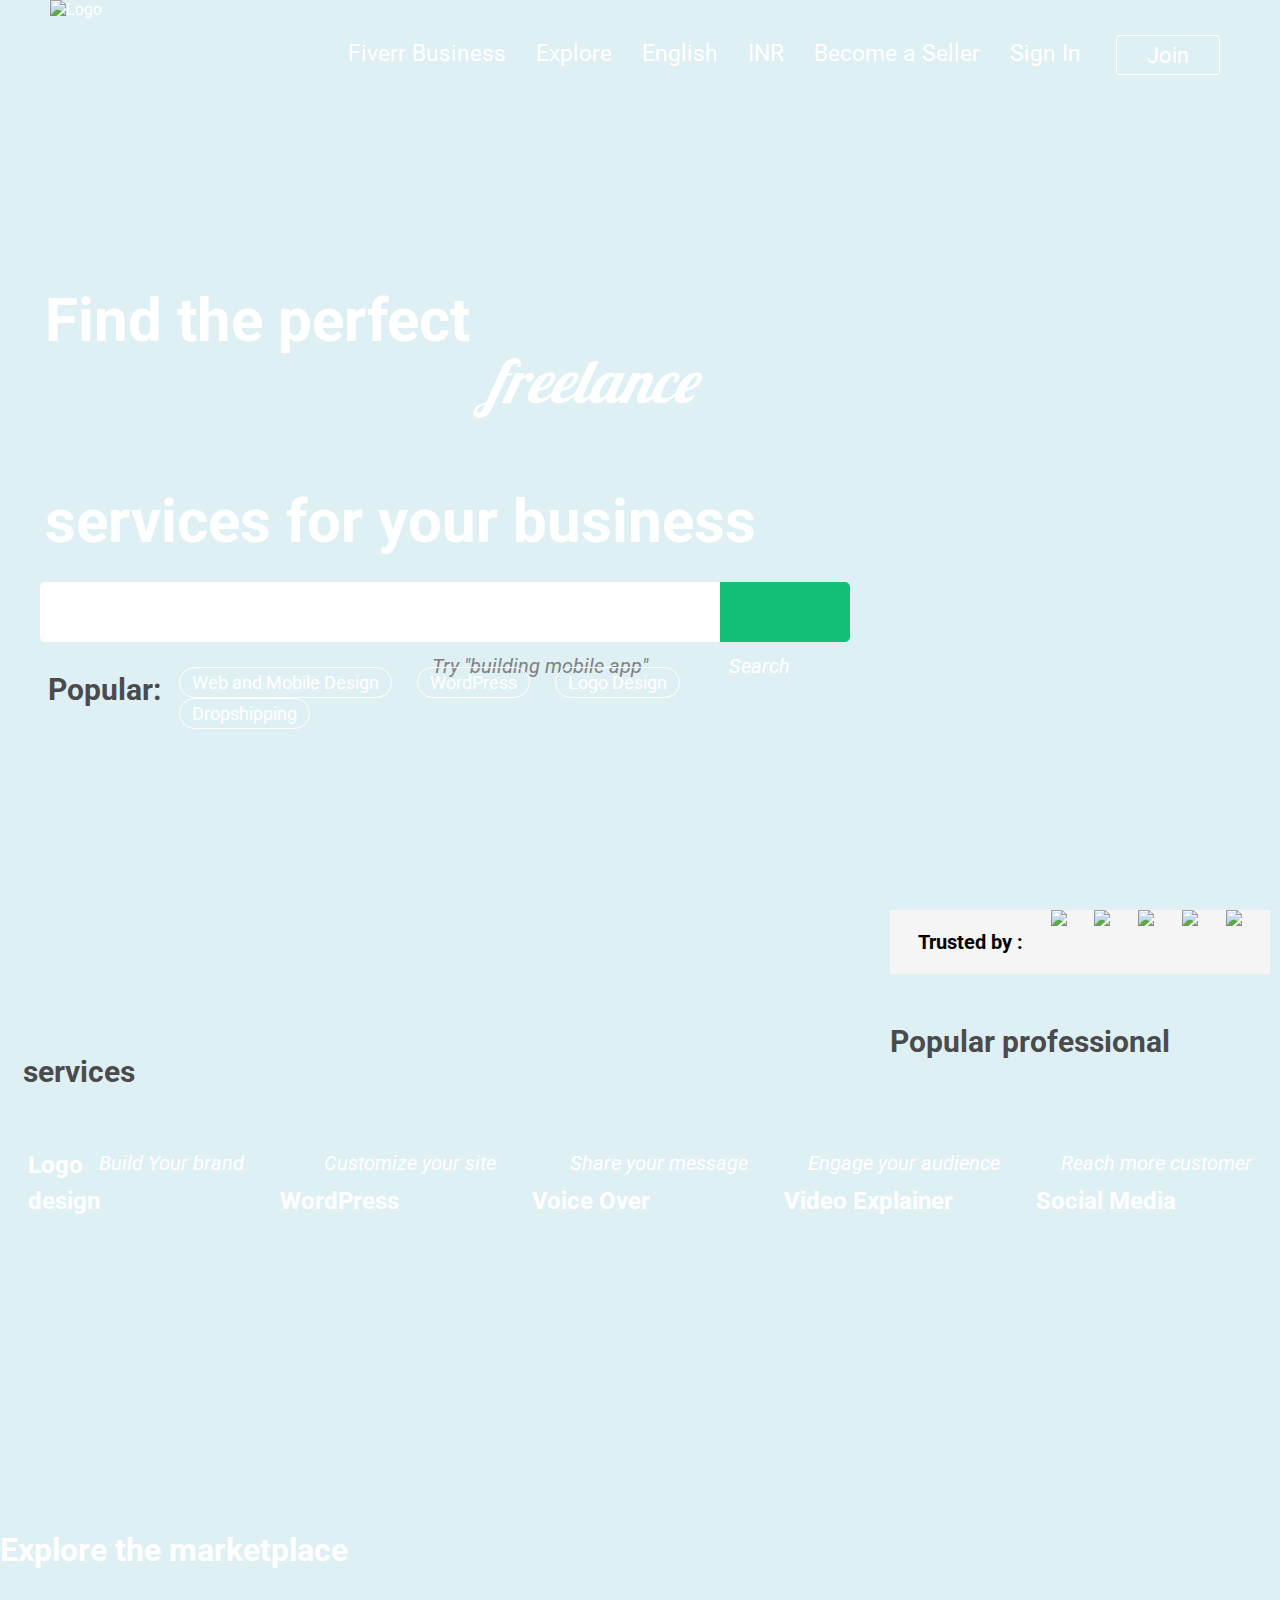
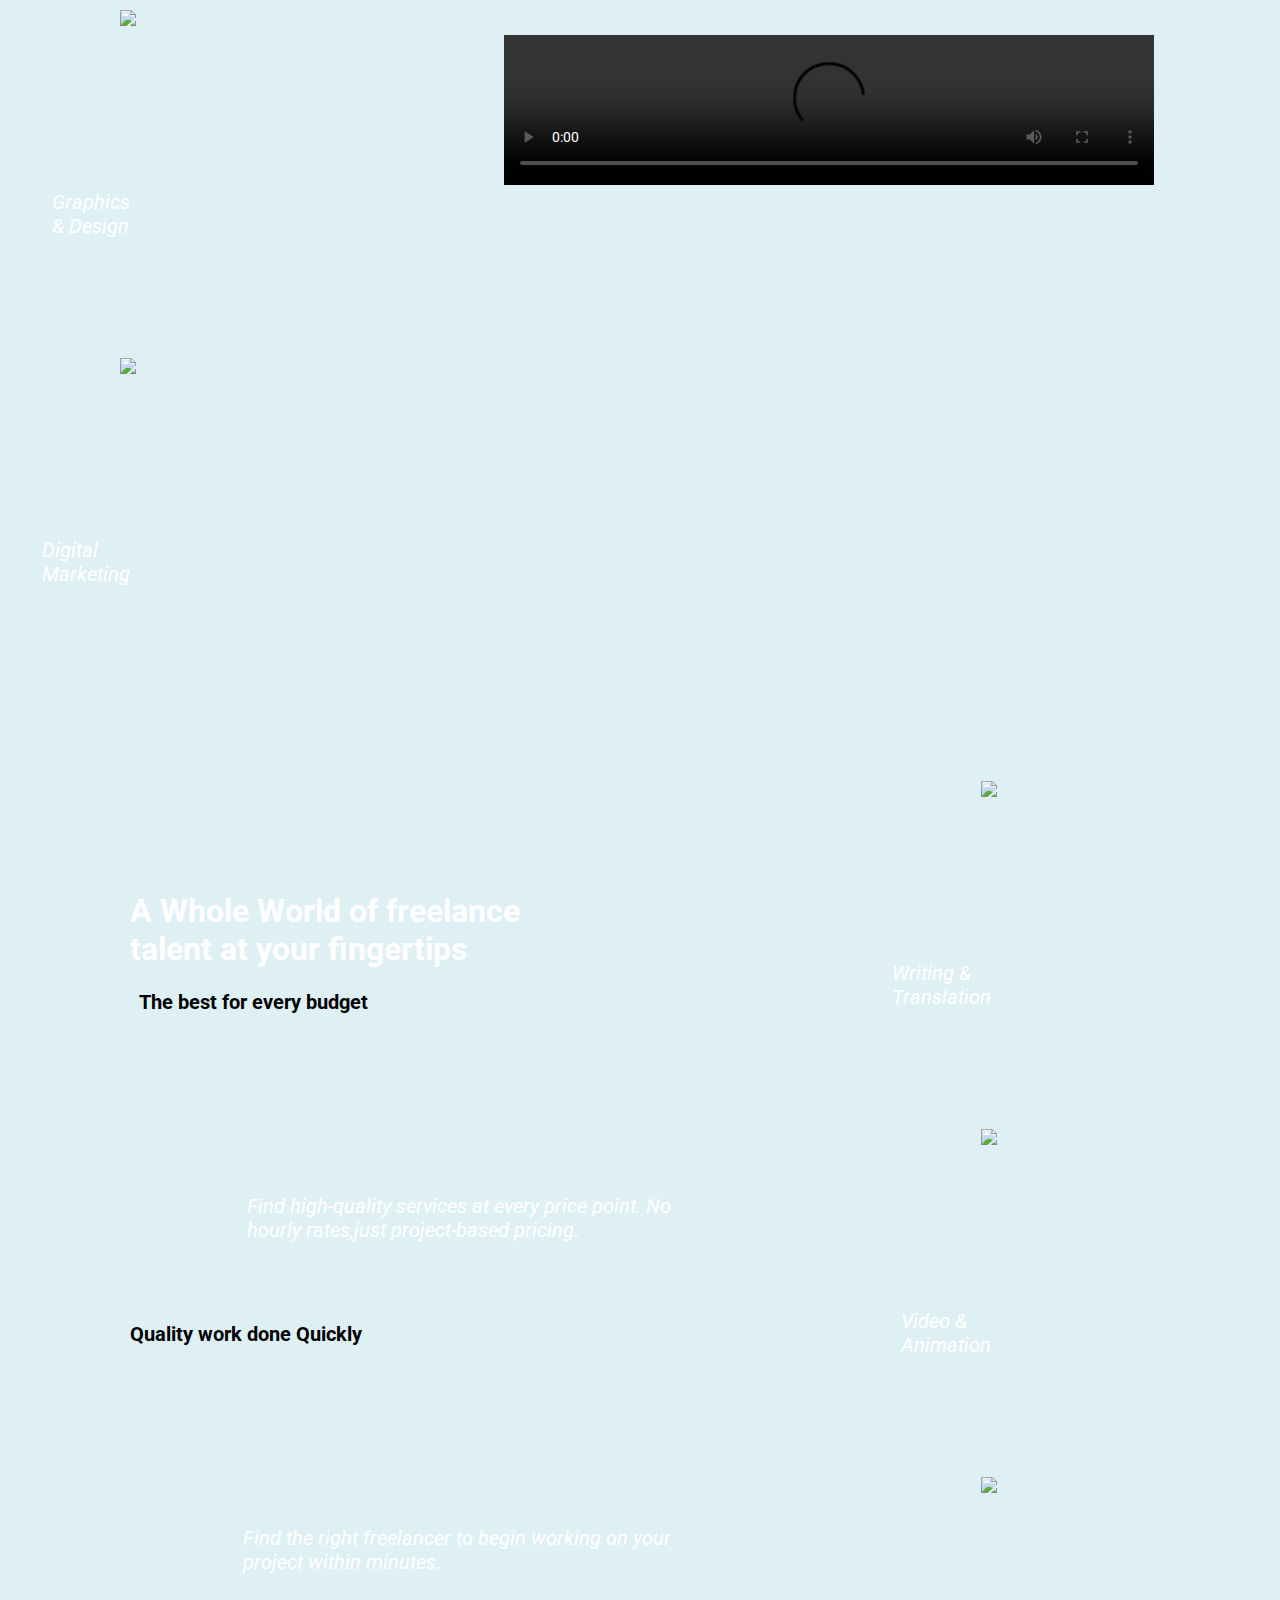
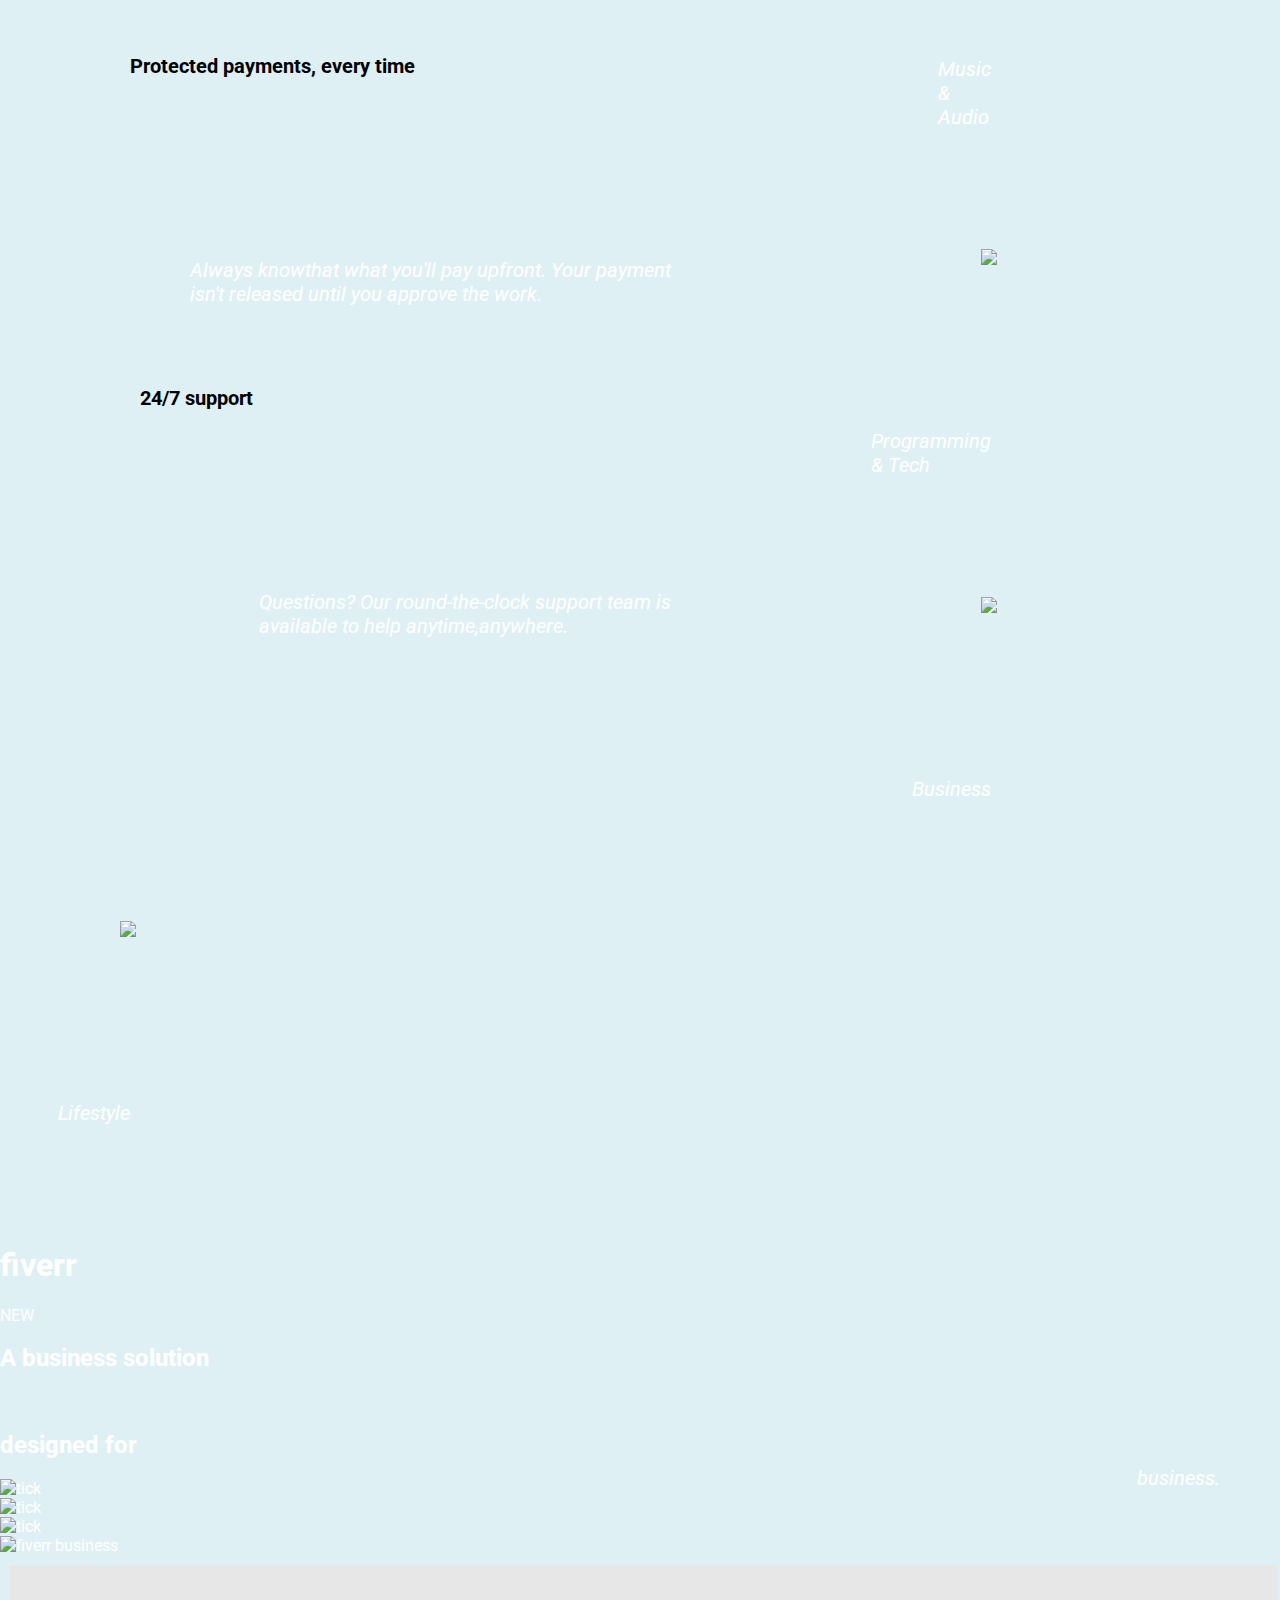
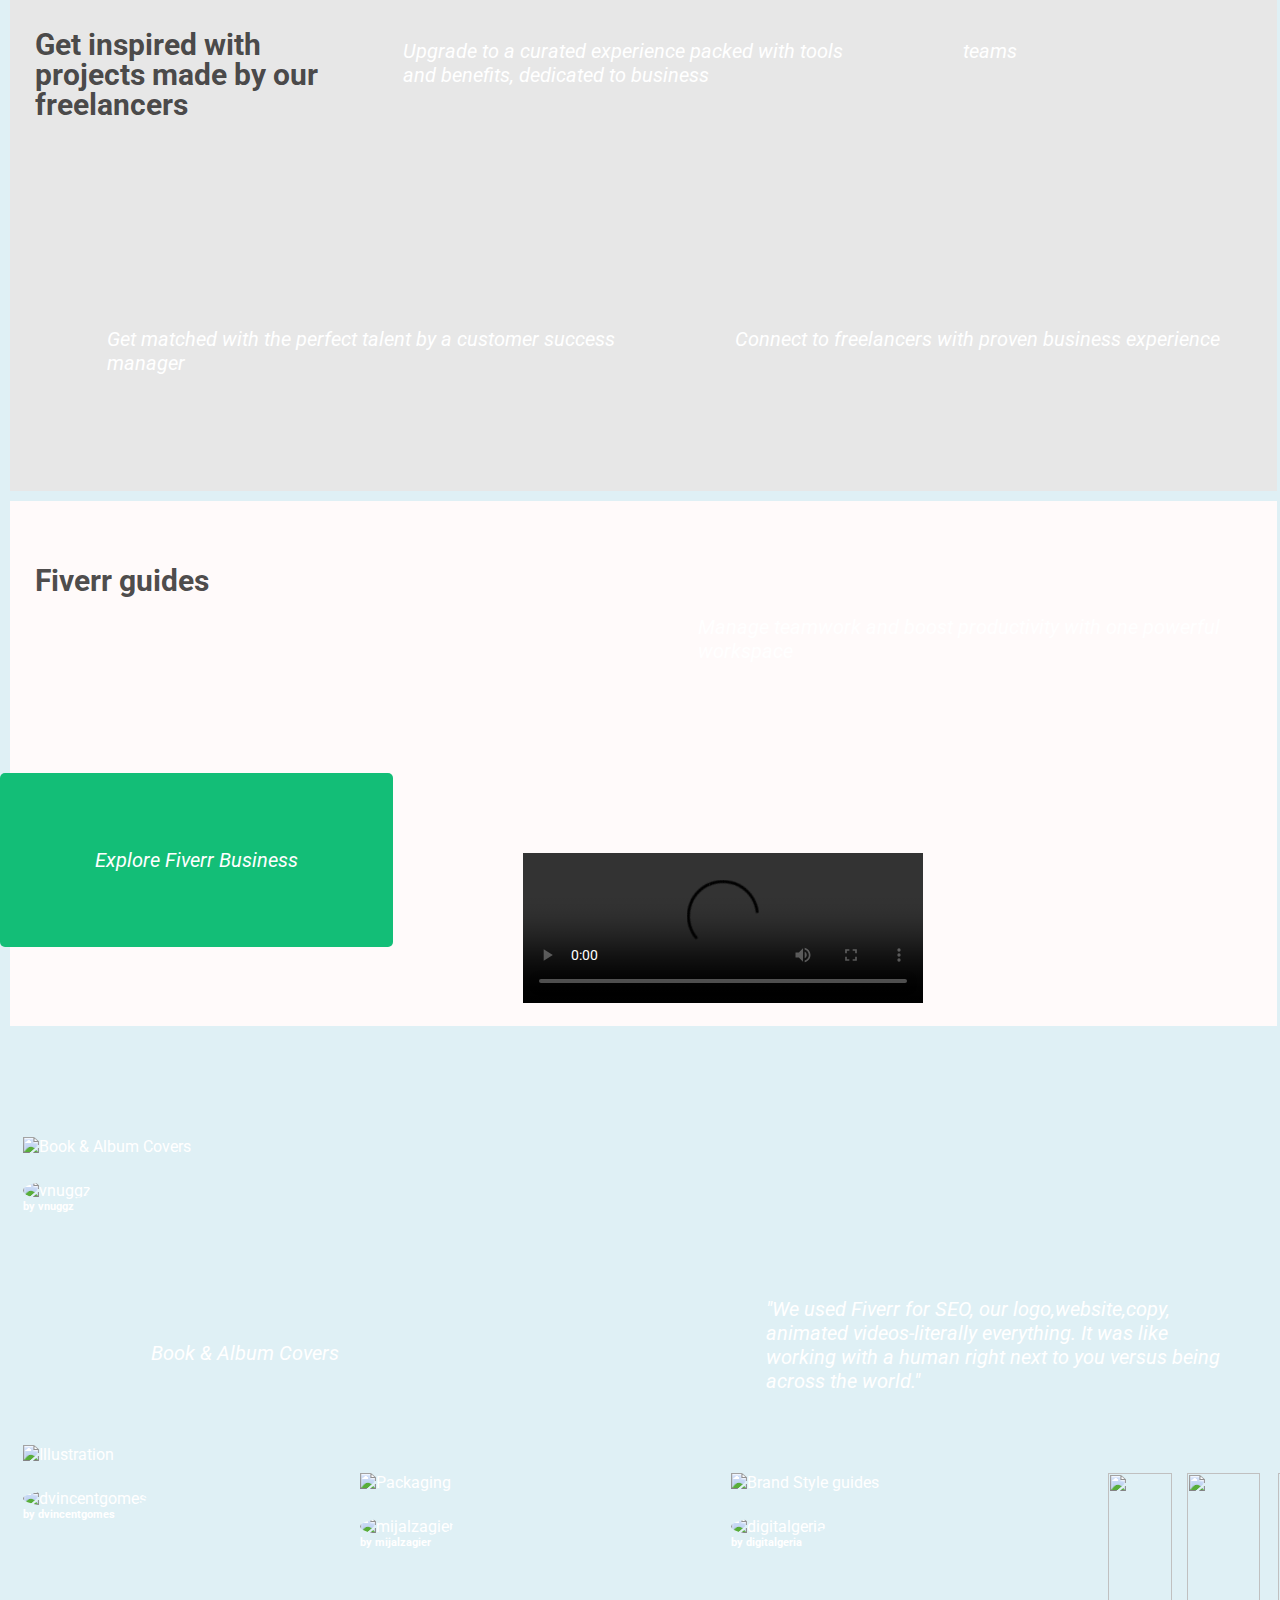
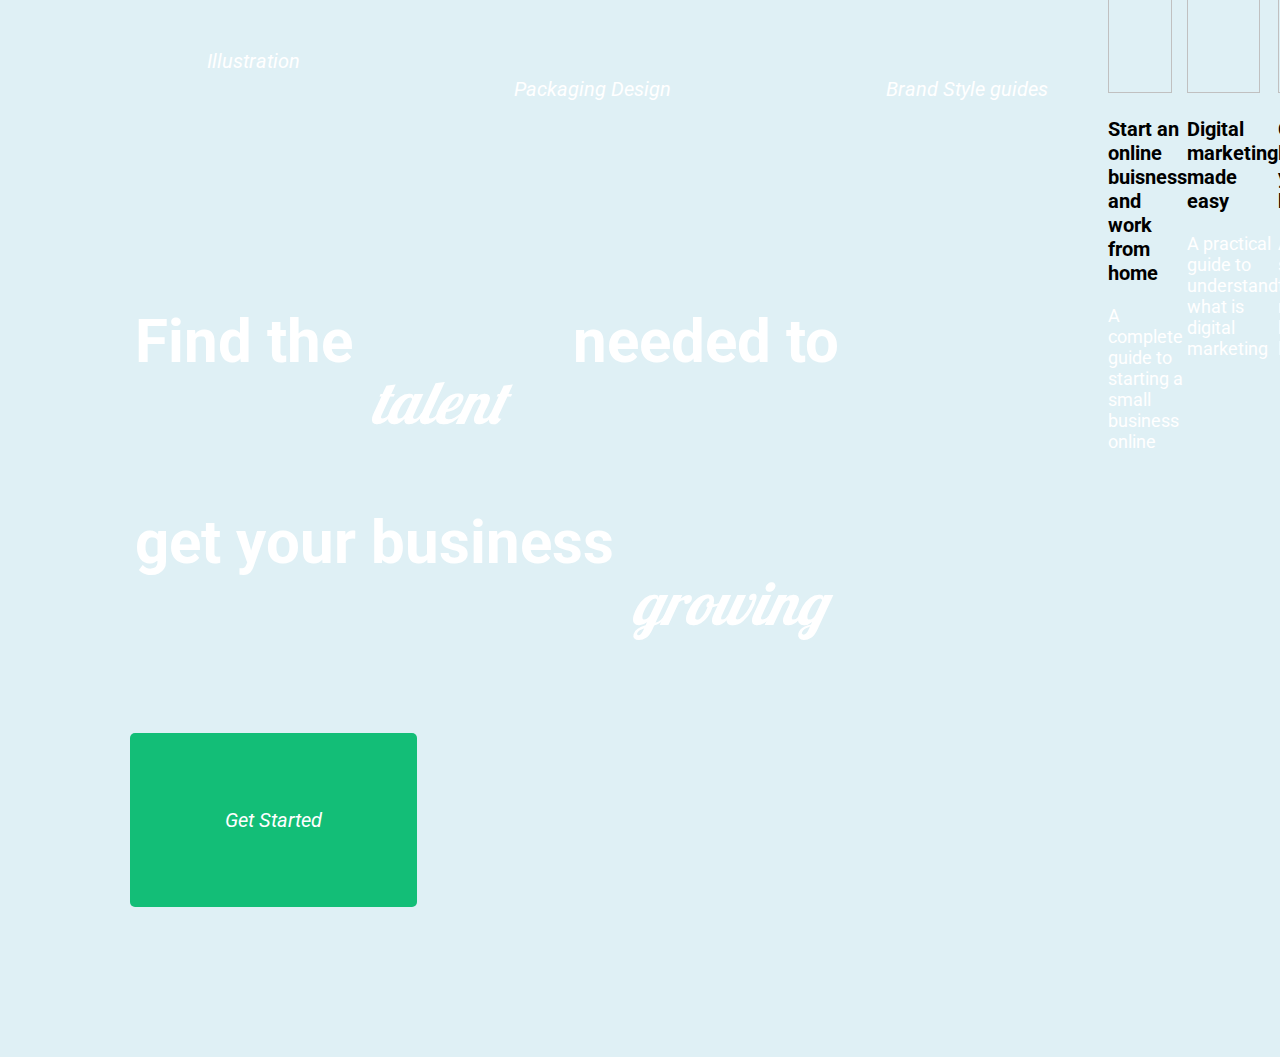
==== index.html @ f1e544b2 "Merge pull request #16 from Rinish94/lavita_new" ====
<!DOCTYPE html>
<html lang="en">
  <head>
    <meta charset="UTF-8" />
    <meta name="viewport" content="width=device-width, initial-scale=1.0" />
    <title>Scandium</title>
    <link rel="preconnect" href="https://fonts.gstatic.com">
    <link href="https://fonts.googleapis.com/css2?family=Roboto:wght@400;500;700;900&display=swap" rel="stylesheet">
    <link rel="preconnect" href="https://fonts.gstatic.com">
    <link href="https://fonts.googleapis.com/css2?family=Lobster&display=swap" rel="stylesheet">
    <link rel="stylesheet" href="index.css" />
    <script src="index.js"></script>
  </head>
  <body>
    <!-- secion-1: lokesh -->

    <div class="container">
      <!-- creating navigation bar -->
      <div class="navigation">
        <!-- <img src="https://dt2sdf0db8zob.cloudfront.net/wp-content/uploads/2019/08/fiverr-logo-alt.png" alt="Logo">
               -->
        <img
          src="https://blog.placeit.net/wp-content/uploads/2018/01/fiverr-logo-transparent.png"
          alt="Logo"
        />
        <button>Join</button>
        <a href="">Sign In</a>
        <a href="">Become a Seller</a>
        <a href="">INR</a>
        <a href="">English</a>
        <a href="">Explore</a>
        <a href="">Fiverr Business</a>
      </div>
      <!-- creating search bar and welcome text on landing page -->
      <div class="welcome">
        <h1>Find the perfect</h1>
        <p>freelance</p>
        <br />
        <h1>services for your business</h1>
        <div>
          <div class="input">
            <p>Try "building mobile app"</p>
          </div>
          <div class="search">
            <p>Search</p>
          </div>
        </div>
        <div class="popular">
          <h4>Popular:</h4>
          <button>Web and Mobile Design</button>
          <button>WordPress</button>
          <button>Logo Design</button>
          <button>Dropshipping</button>
        </div>
      </div>
    </div>
         <!-- secion-2: rinish -->
     <div id="container1">
     <div>
     <h3>Trusted by :</h3>
     <img  src="https://fiverr-res.cloudinary.com/npm-assets/@fiverr/logged_out_homepage_perseus/apps/facebook.31d5f92.png"   />
     <img  src="https://fiverr-res.cloudinary.com/npm-assets/@fiverr/logged_out_homepage_perseus/apps/google.517da09.png"/>
     <img  src="https://fiverr-res.cloudinary.com/npm-assets/@fiverr/logged_out_homepage_perseus/apps/netflix.e3ad953.png"   />
     <img  src="https://fiverr-res.cloudinary.com/npm-assets/@fiverr/logged_out_homepage_perseus/apps/pandg.8b7310b.png"   />
     <img  src="https://fiverr-res.cloudinary.com/npm-assets/@fiverr/logged_out_homepage_perseus/apps/paypal.ec56157.png"/>  
     </div>
     
     <h4>Popular professional services</h4>
     <div class="col1">  
             <div  class="img-box1_1">
                  <p class="text_1" >Build Your brand</p> <h2 class="text_1" >Logo design</h2>
             </div> 
             <div class="img-box1_2">
                 <p class="text_1">Customize your site</p> <h2 class="text_1">WordPress</h2>
            </div>
             <div class="img-box1_3">
                 <p class="text_1">Share your message</p> <h2 class="text_1">Voice Over</h2>      
             </div>
             <div  class="img-box1_4">
                 <p class="text_1">Engage your audience</p> <h2 class="text_1">Video Explainer</h2>
             </div>
             <div class="img-box1_5">
                 <p class="text_1">Reach more customer</p> <h2 class="text_1">Social Media</h2>
             </div>
     </div>

   </div> 
    <!-- secion-3: lavita -->
    <div class="right-elem">
      <div>
        <video controls width="650">
          
          <source src="https://fiverr-res.cloudinary.com/video/upload/t_fiverr_hd/vmvv3czyk2ifedefkau7"
                  type="video/webm">

      </video>
          
  </div>
      </div>
      <div class ="left-elem" >
           <h1>A Whole World of freelance <br>talent at your fingertips</h1>
            <div class="first">
               <h3><i class="fa fa-chevron-circle-down"></i>&nbsp; The best for every budget</h3>
            <p>Find high-quality services at every price point. No <br>hourly rates,just project-based pricing.</p>
          </div>
           <h3><i class="fa fa-chevron-circle-down"></i>&nbsp; Quality work done Quickly</h3>
          <p>Find the right freelancer to begin working on your <br>project within minutes.</p>
          <h3><i class="fa fa-chevron-circle-down"></i>&nbsp; Protected payments, every time</h3>
      
          <p>Always knowthat what you'll pay upfront. Your payment <br>isn't released until you approve the work.</p>
         <h3><i class="fa fa-chevron-circle-down"></i>&nbsp; 24/7 support</h3>
         <p>Questions? Our round-the-clock support team is<br>available to help anytime,anywhere.</p>
        </div>
</div>
    <div></div>
    <!-- secion-4: lavita -->
    <h1>Explore the marketplace</h1>

      
    <div class="row">
  <div class="logo-container">
    <img src="https://fiverr-res.cloudinary.com/npm-assets/@fiverr/logged_out_homepage_perseus/apps/graphics-design.d32a2f8.svg" />
    <p>Graphics & Design</p>
  </div>

<div class="logo-container">
  <img src="https://fiverr-res.cloudinary.com/npm-assets/@fiverr/logged_out_homepage_perseus/apps/online-marketing.74e221b.svg">
      <p>Digital Marketing</p>
  </div>

  <div class="logo-container">
  <img src="https://fiverr-res.cloudinary.com/npm-assets/@fiverr/logged_out_homepage_perseus/apps/writing-translation.32ebe2e.svg">
      <p> Writing & Translation</p>
  </div>
  
  <div class="logo-container">
       <img src="https://fiverr-res.cloudinary.com/npm-assets/@fiverr/logged_out_homepage_perseus/apps/video-animation.f0d9d71.svg">
      <p>Video & Animation</p>
   
</div>
</div>
<div>
  <div class="logo-container">
     
    <img src="https://fiverr-res.cloudinary.com/npm-assets/@fiverr/logged_out_homepage_perseus/apps/music-audio.320af20.svg">
     <p>Music & Audio</p>
  </div>
  
  <div class="logo-container">
      <img src="https://fiverr-res.cloudinary.com/npm-assets/@fiverr/logged_out_homepage_perseus/apps/programming.9362366.svg">
      <p>Programming & Tech</p>
    </div>
  
 
  <div class="logo-container">
      <img src="https://fiverr-res.cloudinary.com/npm-assets/@fiverr/logged_out_homepage_perseus/apps/business.bbdf319.svg">
      <p> Business</p>
  </div>
 
  <div class="logo-container">
      <img src="https://fiverr-res.cloudinary.com/npm-assets/@fiverr/logged_out_homepage_perseus/apps/lifestyle.745b575.svg">
     <p>Lifestyle</p>
  </div>
</div>
    <div></div>
    <!-- secion-5: lokesh -->
    <!-- fiverr business information -->
    <div class="business">
      <div class="left_part">
        <div class="blue_top">
          <h1>fiverr</h1>
          <p>business.</p>
          <div id="new">NEW</div>
        </div>
        <div class="blue_mid">
          <h2>A business solution</h2>
          <br />
          <h2>designed for</h2>
          <p>teams</p>
        </div>
        <div class="text">
          <p>
            Upgrade to a curated experience packed with tools <br />and
            benefits, dedicated to business
          </p>
        </div>
        <div class="list">
          <img
            src="https://chelseafournier.com/wp-content/uploads/2018/06/check-circle-gray.png"
            alt="tick"
          />
          <p>Connect to freelancers with proven business experience</p>
        </div>
        <div class="list">
          <img
            src="https://chelseafournier.com/wp-content/uploads/2018/06/check-circle-gray.png"
            alt="tick"
          />
          <p>
            Get matched with the perfect talent by a customer success <br />
            manager
          </p>
        </div>
        <div class="list">
          <img
            src="https://chelseafournier.com/wp-content/uploads/2018/06/check-circle-gray.png"
            alt="tick"
          />
          <p>
            Manage teamwork and boost productivity with one powerful <br />
            workspace
          </p>
        </div>
        <div class="start_btn explore_btn">
          <p>Explore Fiverr Business</p>
        </div>
      </div>
      <div class="right_part">
        <img
          src="https://fiverr-res.cloudinary.com/q_auto,f_auto,w_870,dpr_1.0/v1/attachments/generic_asset/asset/d9c17ceebda44764b591a8074a898e63-1599597624757/business-desktop-870-x1.png"
          alt="fiverr business"
        />
      </div>
    </div>
    <!-- secion-6: lavita -->
    <div class="left-elem">
      <div>
          <video controls width="400">
      
              <source src="https://fiverr-res.cloudinary.com/video/upload/t_fiverr_hd/rb8jtakrisiz0xtsffwi"
                      type="video/webm">
    
          </video>
          
      </div>
  </div>
  
      <div>
        
       <p>"We used Fiverr for SEO, our logo,website,copy, <br>animated videos-literally everything. It was like<br> working with a human right next to you versus being<br> across the world."</p>
    <div></div>
         <!-- secion-7: rinish -->
         <div id="container2">
          <h4>Get inspired with projects made by our freelancers</h4>
          <div>   
              <div class="col2">
                  <div class="img-box2"> 
                     <img  src="https://fiverr-res.cloudinary.com/q_auto,f_auto,w_320,dpr_1.0/general_assets/logged_out_homepage/assets/made_on_fiverr/vnuggz.jpg"alt="Book & Album Covers"   /><br/>
                  </div>
              <div class="smallImg">
                  <img src="https://fiverr-res.cloudinary.com/t_profile_original,q_auto,f_auto,w_72/attachments/profile/photo/1f9784c56c1f26ed4daa3267da631e00-1510006404185/00311c54-bbf7-41eb-b6e1-1ba71110db75.jpg"alt="vnuggz"/>
                  <p>Book & Album Covers</p> <h6>by vnuggz</h6> </div>
                 
              </div>
              <div class="col2">
                  <div class="img-box2">
                      <img src="https://fiverr-res.cloudinary.com/q_auto,f_auto,w_320,dpr_1.0/general_assets/logged_out_homepage/assets/made_on_fiverr/dvincentgomes.jpg"alt="Illustration" />       
                  </div>
                  <div class="smallImg">
                      <img src="https://fiverr-res.cloudinary.com/t_profile_original,q_auto,f_auto,w_72/attachments/profile/photo/01b6ce5dc58e320d3e1e27d9c6a10143-1556123965312/c675e6f4-303e-4fab-9854-314669dda095.jpg"alt="dvincentgomes"/>
                      <p>Illustration</p> <h6>by dvincentgomes</h6> 
                      </div>
               </div>
              <div class="col2">
                  <div class="img-box2">
                      <img src="https://fiverr-res.cloudinary.com/q_auto,f_auto,w_320,dpr_1.0/general_assets/logged_out_homepage/assets/made_on_fiverr/mijalzagier.png" alt="Packaging" />       
                   </div>
                  <div class="smallImg">
                      <img src="https://fiverr-res.cloudinary.com/t_profile_original,q_auto,f_auto,w_72/attachments/profile/photo/58cc5b4ed4e5a4e0807d949b8a6e9329-1519478591785/1c68e3a9-f8d5-404f-b9ce-56c9fa481c2b.png"alt="mijalzagier"/>
                      <p>Packaging Design</p> <h6>by mijalzagier</h6>  
                      </div>
              </div>
              <div class="col2">
                  <div class="img-box2">
                      <img src="https://fiverr-res.cloudinary.com/q_auto,f_auto,w_320,dpr_1.0/general_assets/logged_out_homepage/assets/made_on_fiverr/digitalgeria.jpg"alt="Brand Style guides" />       
                  </div>
                  <div class="smallImg">
                      <img src="https://fiverr-res.cloudinary.com/t_profile_original,q_auto,f_auto,w_72/attachments/profile/photo/58960b09956dc710d2d5a33573261936-1554984111113/750ccab0-8a64-4c91-b9a4-d10039dbf79c.jpg"alt="digitalgeria"/>
                      <p>Brand Style guides</p> <h6>by digitalgeria</h6> 
                   </div>
                  
              </div>
          </div>
  
     </div>
         <!-- secion-8: rinish -->
         <div id="container3">
          <h4>Fiverr guides</h4>
          <div class="col3">   
                  <div class="img-box3"> 
                     <img  src="https://fiverr-res.cloudinary.com/q_auto,f_auto,w_450,dpr_1.0/v1/attachments/generic_asset/asset/d532c0ad4feed007b3899cebad595286-1599611560157/guide-start-online-business-552-x2.png"   /><br/>
                     <h3>Start an online buisness and work from home</h3><h7>A complete guide to starting a small business online</h7>
                  </div>
  
                  <div class="img-box3">
                      <img src="https://fiverr-res.cloudinary.com/q_auto,f_auto,w_450,dpr_1.0/v1/attachments/generic_asset/asset/d532c0ad4feed007b3899cebad595286-1599611560168/guide-digital-marketing-552-x2.png" />       
                      <h3>Digital marketing made easy</h3><h7>A practical guide to understand what is digital <br/>marketing</h7>
                  </div>
                <div class="img-box3">
                      <img src="https://fiverr-res.cloudinary.com/q_auto,f_auto,w_450,dpr_1.0/v1/attachments/generic_asset/asset/d532c0ad4feed007b3899cebad595286-1599611560155/guide-create-a-logo-552-x2.png" />       
                      <h3>Create a logo for your buisness</h3><h7>A step-by-step guide to Create a memorable <br/> buisness logo</h7> 
                  </div>
          </div>
  
   </div>
    <!-- secion-9: lokesh -->
    <!-- creating get started button  -->
    <div class="get_started">
      <div class="welcome start">
        <h1>Find the</h1>
        <p>talent</p>
        <h1>needed to</h1>
        <br />
        <h1>get your business</h1>
        <p>growing</p>
        <div class="start_btn">
          <p>Get Started</p>
        </div>
      </div>
    </div>
    <!-- secion-10: lavita -->
    <div></div>
  </body>
</html>
---- index.css ----
* {
    font-family: 'Roboto', sans-serif;
    color: white;
}
body {
    margin: 0px;
     font-family: 'Lato', sans-serif;
}
/* container for landing page */
.container {
    width: 100%;
    height: 900px;
    background-image: url("https://wallpaperaccess.com/full/1288329.jpg");
}

/* .navigation class for navigation bar */
.navigation {
    width: 100%;
    background-color: rgb(192, 192, 174);
    height: 100px;
    position: fixed;
    background: transparent;
}
.navigation > img {
    width: 150px;
    cursor: pointer;
    margin-left: 50px;
}
.navigation > a {
    font-size: 23px;
    text-decoration: none;
    color: white;
    float: right;
    margin: 40px 15px;
}
.navigation > button {
    border: 1px solid white;
    background: transparent;
    border-radius: 3px;
    padding: 0px 30px;
    font-size: 22px;
    height: 40px;
    float: right;
    margin: 35px 60px 15px 20px;
    cursor: pointer;
}

/* welcome part of landing page  */
.welcome {
    float: left;
    margin: 280px 40px;
    width: fit-content;
}
.welcome > h1 {
    float: left; 
    font-size: 60px;
    margin: 5px;
}
.welcome > p {
    float: left;
    font-size: 60px;
    font-family: 'Lobster', cursive;
    margin: 3px;
    padding-left: 10px;
}
.input {
    width: 680px;
    height: 60px;
    background-color: white;
    border-radius: 5px 0px 0px 5px;
    float: left;
    font-size: 22px;
    margin-top: 20px;
}
.input > p {
    margin: 12px;
    color: grey;
}
.search {
    background-color: rgb(19, 190, 119);
    color: white;
    float: left;
    width: 130px;
    height: 60px;
    text-align: center;
    margin: 20px auto;
    font-size: 22px;
    border-radius: 0px 5px 5px 0px;
    cursor: pointer;

}
.search > p {
    margin: 12px auto;
}

/* buttons below search bar  */
.popular {
    float: left;
    font-size: 20px;
    margin-top: 5px;
    font-family: 'Roboto', sans-serif;

}
.popular > h4 {
    float: left;
    margin-top: 0px;
}
.popular > button {
    border: 1px solid white;
    border-radius: 20px;
    font-size: 18px;
    background: transparent;
    margin: 0px 10px;
    cursor: pointer;
    padding: 4px 12px;
}
.get_started {
    width: fit fit-content;
    height: 500px;
    background-image: url("https://fiverr-res.cloudinary.com/q_auto,f_auto,w_1400,dpr_1.0/v1/attachments/generic_asset/asset/50218c41d277f7d85feeaf3efb4549bd-1599072608122/bg-signup-1400-x1.png");
    background-size: 100%;
    margin: 30px;
}
/* start green button  */
.start_btn {
    background-color: rgb(19, 190, 119);
    clear: both;
    color: white;
    float: left;
    margin: 30px auto;
    font-size: 20px;
    border-radius: 5px;
    cursor: pointer; 
    padding: 5px;   
}  
.start_btn > p {
    margin: 10px 30px;
} 
.start {
    margin:120px 100px ;
}

/* fiverr business section 
.business {
    background-color: rgb(9, 9, 104);
    height: 800px;
    width: 100%;
    color: white;
}
.left_part {
    width: 50%;
}
.right_part {
    display: grid;
    width: 50%;
    float: right;
    /* margin-top: 10px; */
/* }
.blue_top{
    float: left;
    margin: 70px 50px 10px;
}
#new {
    float: left;
    background-color: rgb(92, 92, 218);
    width: fit-content;
    border-radius: 20px;
    padding: 2px 15px;
    margin-top: 35px;
    font-size: small;
}
.blue_top > h1 {
     float: left;
}
.blue_top > p {
    float: left;
    font-size: 35px;
    margin: 18px 5px;
}
.blue_mid {
    clear: both;
    float: left;
    font-size: 40px;
    margin: 0px 50px;
}
.blue_mid > h2 {
    float: left; 
    font-size: 45px;
    margin: 5px;
}
.blue_mid > p{
    float: left;
    font-size: 45px;
    font-family: 'Lobster', cursive;
    margin: 3px 10px;
}
.text {
    float: left;
    color: white;
    font-size: 25px;
    margin: 5px 50px 0px;
}
.list {
    float: left;
    color: white;
    margin: 5px 50px;
}
.list > img {
    float: left;
    width: 30px;
}
.list > p {
    float: left;
    font-size: 20px;
    margin: 5px 10px;
    
}
.explore_btn {
    margin: 50px;
}
.right_part > img {
    float: right;
}  */

#container1{
    max-width: 100% ;
    margin:auto;
    padding: .8%;
}
#container1 > div:nth-child(1){
    display: flex;
    justify-content: space-evenly ;
    background-color: rgb(245, 245, 245);
    color: grey;
}

h4{
    font-weight: 10px;
    padding: 1%;
    font-size: 30px;
    line-height: 30px;
    color:  rgba(37, 37, 37, 0.836);
}
.col1{
    display: flex;
    justify-content: space-around;
    color: whitesmoke;
}
.img-box1_1{
    background-image: url("https://fiverr-res.cloudinary.com/q_auto,f_auto,w_255,dpr_1.0/v1/attachments/generic_asset/asset/055f758c1f5b3a1ab38c047dce553860-1598561741678/logo-design-2x.png");
    height: 360px;
    width: 240px;
}
.img-box1_2{
    background-image: url("https://fiverr-res.cloudinary.com/q_auto,f_auto,w_255,dpr_1.0/v1/attachments/generic_asset/asset/ae11e2d45410b0eded7fba0e46b09dbd-1598561917003/wordpress-2x.png");
    width: 240px;
}
.img-box1_3{
    background-image: url("https://fiverr-res.cloudinary.com/q_auto,f_auto,w_255,dpr_1.0/v1/attachments/generic_asset/asset/055f758c1f5b3a1ab38c047dce553860-1598561741669/voiceover-2x.png");
    width: 240px;
}
.img-box1_4{
    background-image: url("https://fiverr-res.cloudinary.com/q_auto,f_auto,w_255,dpr_1.0/v1/attachments/generic_asset/asset/055f758c1f5b3a1ab38c047dce553860-1598561741663/animated-explainer-2x.png");
    width: 240px;
}
.img-box1_5{
    background-image: url("https://fiverr-res.cloudinary.com/q_auto,f_auto,w_255,dpr_1.0/v1/attachments/generic_asset/asset/055f758c1f5b3a1ab38c047dce553860-1598561741667/social-2x.png");
    width: 240px;
}
.text_1{
    margin: auto;
    padding: 5%;
}
#container2{
    width: 97% ;
    margin:10px;
    padding: 1%;
    background-color: rgb(231, 231, 231);
    height: 500px;
}
#container2 > div{
    color: rgb(112, 111, 111);
}
h4{
    font-size: 30px;
    line-height: 30px;
    color:  rgba(58, 55, 55, 0.836);
}
.col2{
    
    float: left;
}
.img-box2{
    border: 1px ;
}

.img-box2 > img{
    width: 95%;
    height:250px;
}
.smallImg > img{
    border-radius: 80%;
   float: left;
   margin: auto;

}
#container3{
    width: 97% ;
    margin:10px;
    padding: 1%;
    background-color: rgb(255, 250, 250);
    height: 500px;
}
#container3 > div{
    color: rgb(112, 111, 111);
}
h4{
    font-size:xx-large;
    font-weight: 20px;
    font-size: 30px;
    line-height: 30px;
    color:  rgba(39, 38, 38, 0.836);
}
.col3{
    display: flex;
    justify-content: space-around;
    
}
.img-box3{
    border: 1px ;
}

.img-box3 > img{
    width: 90%;
    height:220px;
}
h3{
    font-size:20px;
    color: black;
}
h7{
    margin-top:5px;
    font-size:18px;
    }

    .right-elem{

               
        float: right;  
        height: 600px;
        padding: 2%;
        margin: 100px;
        
     }

     body { 
    background: rgb(223, 240, 245); 
   
     }
      .left-elem {
        margin: 80px;
      }
      .logo-container {
               
        display: inline-block;
        
        max-width: 70px;
        vertical-align: top;
        padding: 20px 160px 20px 120px;
        

     }
     
     
  p {
      font-size: 15px;
  }
      .left-elem{

        margin-top: 60px;
         float: left ;
           padding: 50px;
       }
      p {
         margin-top: 100px;
         float: right;
         font-size: 20px;
         padding: 60px;
         font-style: italic;
      }
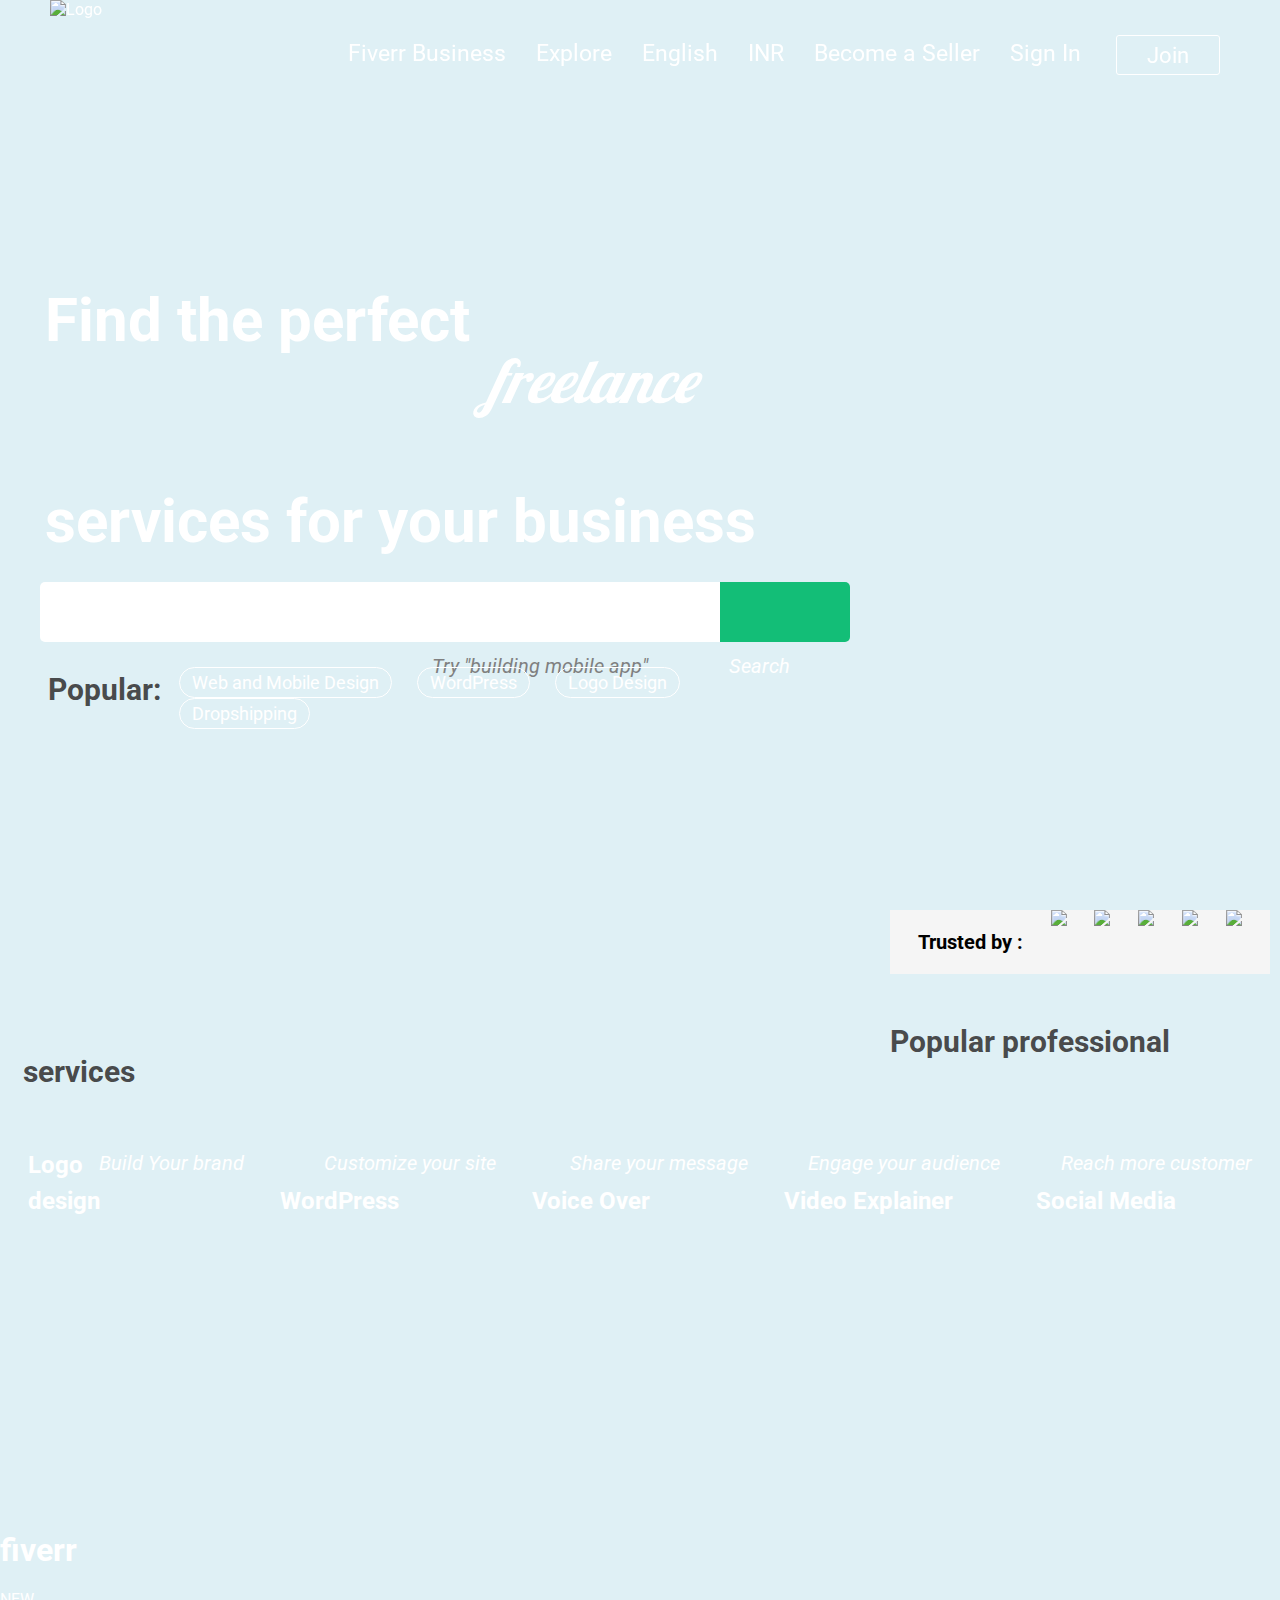
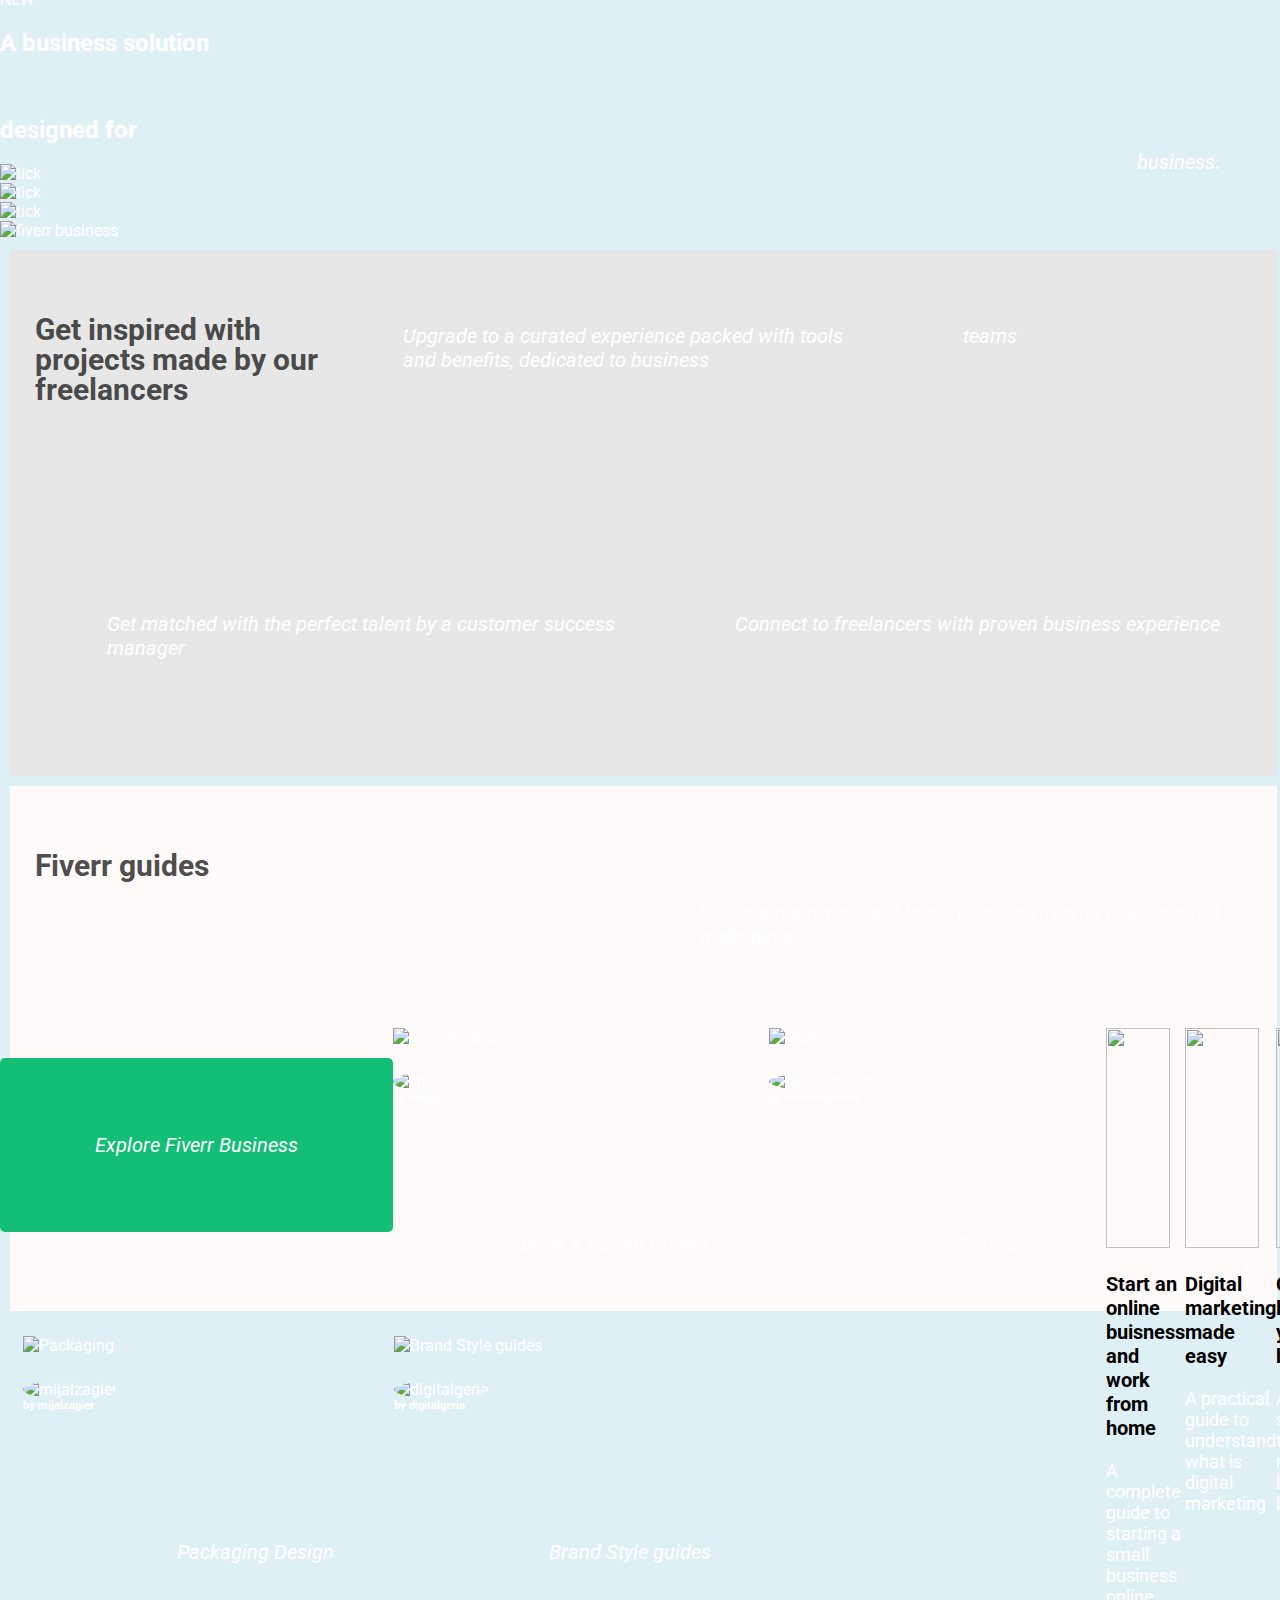
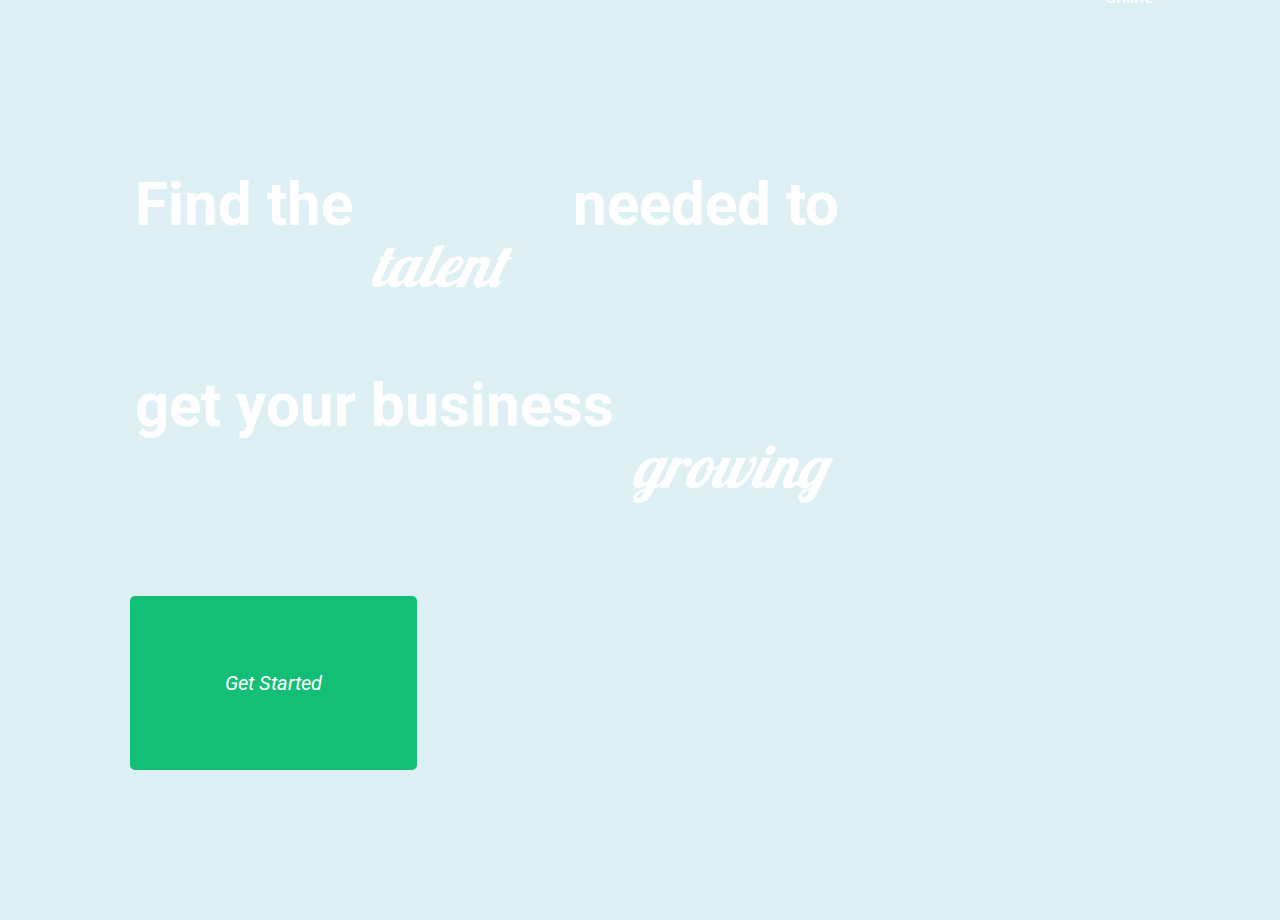
==== commit bcefe684: "modified" ====
--- a/index.html
+++ b/index.html
@@ -56,8 +56,8 @@
     </div>
          <!-- secion-2: rinish -->
      <div id="container1">
-     <div>
-     <h3>Trusted by :</h3>
+     <div class="flex">
+     <h3 >Trusted by :</h3>
      <img  src="https://fiverr-res.cloudinary.com/npm-assets/@fiverr/logged_out_homepage_perseus/apps/facebook.31d5f92.png"   />
      <img  src="https://fiverr-res.cloudinary.com/npm-assets/@fiverr/logged_out_homepage_perseus/apps/google.517da09.png"/>
      <img  src="https://fiverr-res.cloudinary.com/npm-assets/@fiverr/logged_out_homepage_perseus/apps/netflix.e3ad953.png"   />
@@ -86,82 +86,8 @@
 
    </div> 
     <!-- secion-3: lavita -->
-    <div class="right-elem">
-      <div>
-        <video controls width="650">
-          
-          <source src="https://fiverr-res.cloudinary.com/video/upload/t_fiverr_hd/vmvv3czyk2ifedefkau7"
-                  type="video/webm">
-
-      </video>
-          
-  </div>
-      </div>
-      <div class ="left-elem" >
-           <h1>A Whole World of freelance <br>talent at your fingertips</h1>
-            <div class="first">
-               <h3><i class="fa fa-chevron-circle-down"></i>&nbsp; The best for every budget</h3>
-            <p>Find high-quality services at every price point. No <br>hourly rates,just project-based pricing.</p>
-          </div>
-           <h3><i class="fa fa-chevron-circle-down"></i>&nbsp; Quality work done Quickly</h3>
-          <p>Find the right freelancer to begin working on your <br>project within minutes.</p>
-          <h3><i class="fa fa-chevron-circle-down"></i>&nbsp; Protected payments, every time</h3>
-      
-          <p>Always knowthat what you'll pay upfront. Your payment <br>isn't released until you approve the work.</p>
-         <h3><i class="fa fa-chevron-circle-down"></i>&nbsp; 24/7 support</h3>
-         <p>Questions? Our round-the-clock support team is<br>available to help anytime,anywhere.</p>
-        </div>
-</div>
     <div></div>
     <!-- secion-4: lavita -->
-    <h1>Explore the marketplace</h1>
-
-      
-    <div class="row">
-  <div class="logo-container">
-    <img src="https://fiverr-res.cloudinary.com/npm-assets/@fiverr/logged_out_homepage_perseus/apps/graphics-design.d32a2f8.svg" />
-    <p>Graphics & Design</p>
-  </div>
-
-<div class="logo-container">
-  <img src="https://fiverr-res.cloudinary.com/npm-assets/@fiverr/logged_out_homepage_perseus/apps/online-marketing.74e221b.svg">
-      <p>Digital Marketing</p>
-  </div>
-
-  <div class="logo-container">
-  <img src="https://fiverr-res.cloudinary.com/npm-assets/@fiverr/logged_out_homepage_perseus/apps/writing-translation.32ebe2e.svg">
-      <p> Writing & Translation</p>
-  </div>
-  
-  <div class="logo-container">
-       <img src="https://fiverr-res.cloudinary.com/npm-assets/@fiverr/logged_out_homepage_perseus/apps/video-animation.f0d9d71.svg">
-      <p>Video & Animation</p>
-   
-</div>
-</div>
-<div>
-  <div class="logo-container">
-     
-    <img src="https://fiverr-res.cloudinary.com/npm-assets/@fiverr/logged_out_homepage_perseus/apps/music-audio.320af20.svg">
-     <p>Music & Audio</p>
-  </div>
-  
-  <div class="logo-container">
-      <img src="https://fiverr-res.cloudinary.com/npm-assets/@fiverr/logged_out_homepage_perseus/apps/programming.9362366.svg">
-      <p>Programming & Tech</p>
-    </div>
-  
- 
-  <div class="logo-container">
-      <img src="https://fiverr-res.cloudinary.com/npm-assets/@fiverr/logged_out_homepage_perseus/apps/business.bbdf319.svg">
-      <p> Business</p>
-  </div>
- 
-  <div class="logo-container">
-      <img src="https://fiverr-res.cloudinary.com/npm-assets/@fiverr/logged_out_homepage_perseus/apps/lifestyle.745b575.svg">
-     <p>Lifestyle</p>
-  </div>
-</div>
     <div></div>
     <!-- secion-5: lokesh -->
     <!-- fiverr business information -->
@@ -223,21 +149,6 @@
       </div>
     </div>
     <!-- secion-6: lavita -->
-    <div class="left-elem">
-      <div>
-          <video controls width="400">
-      
-              <source src="https://fiverr-res.cloudinary.com/video/upload/t_fiverr_hd/rb8jtakrisiz0xtsffwi"
-                      type="video/webm">
-    
-          </video>
-          
-      </div>
-  </div>
-  
-      <div>
-        
-       <p>"We used Fiverr for SEO, our logo,website,copy, <br>animated videos-literally everything. It was like<br> working with a human right next to you versus being<br> across the world."</p>
     <div></div>
          <!-- secion-7: rinish -->
          <div id="container2">
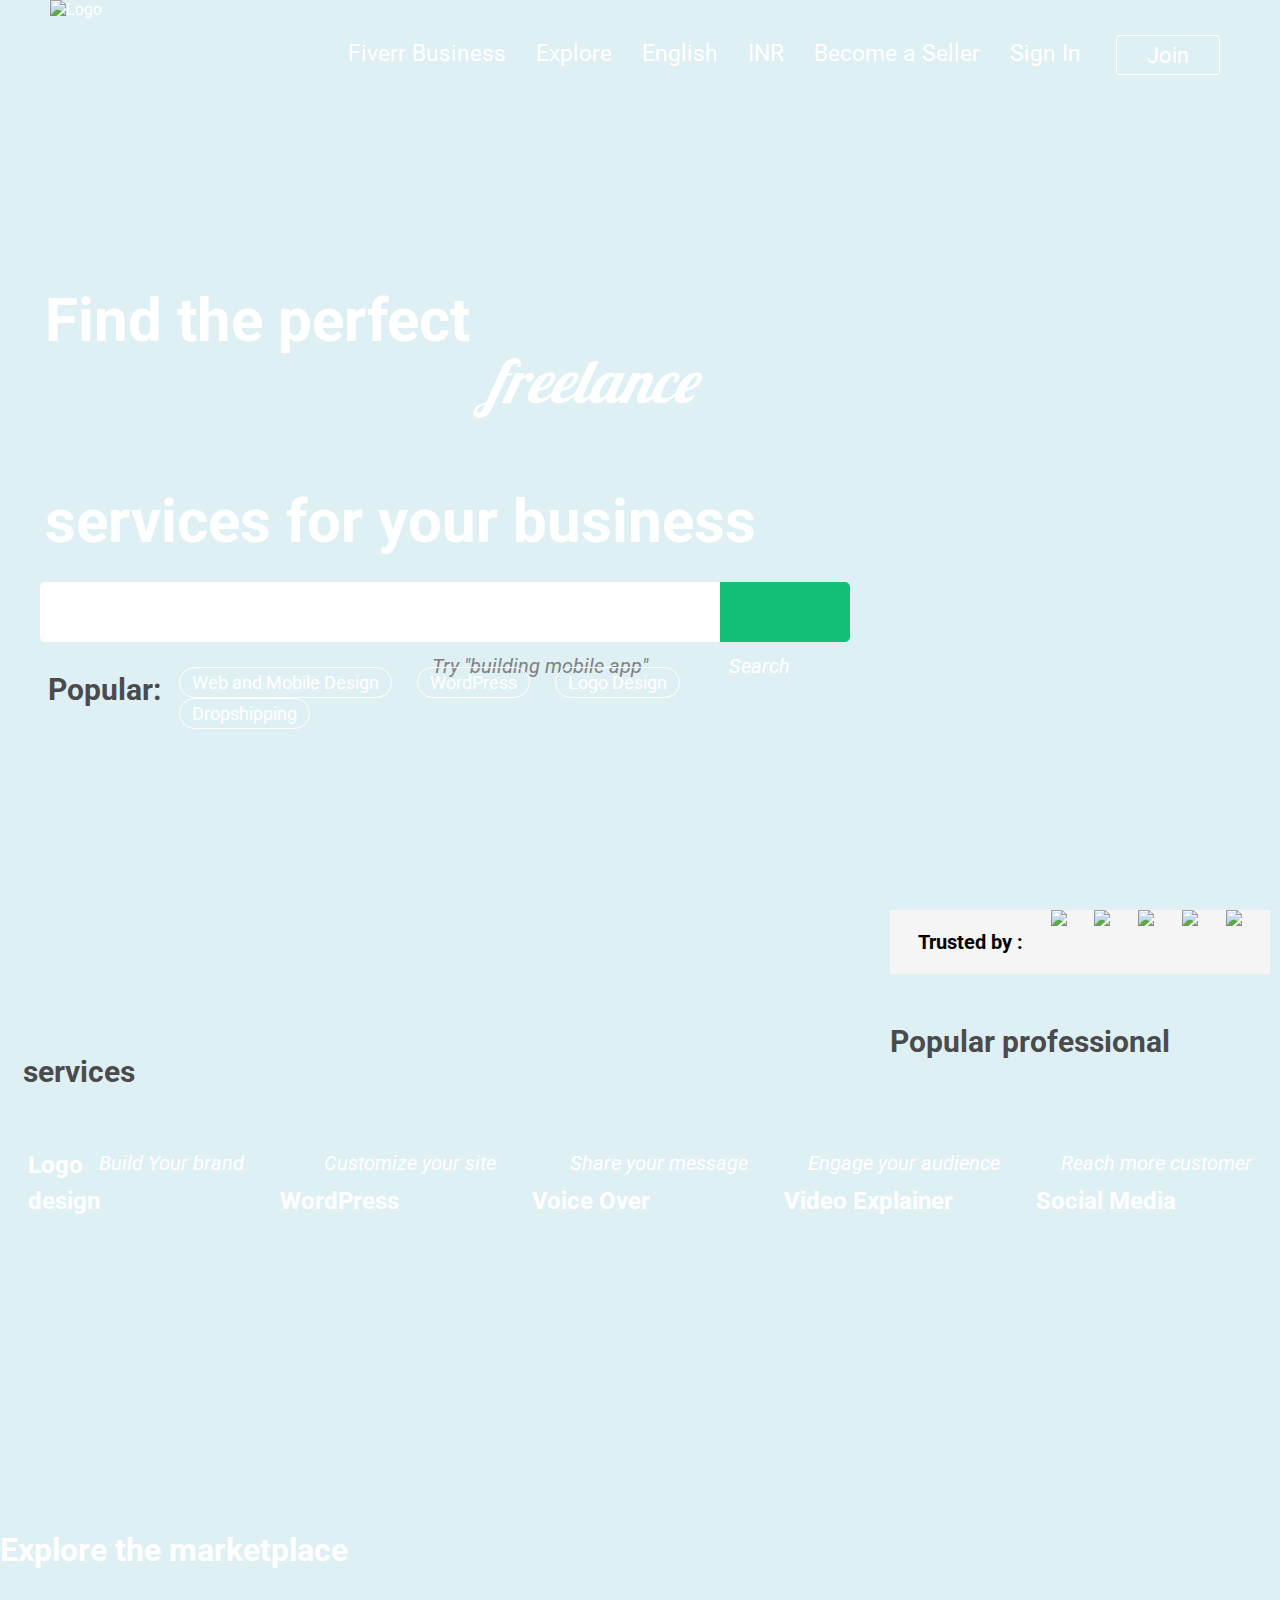
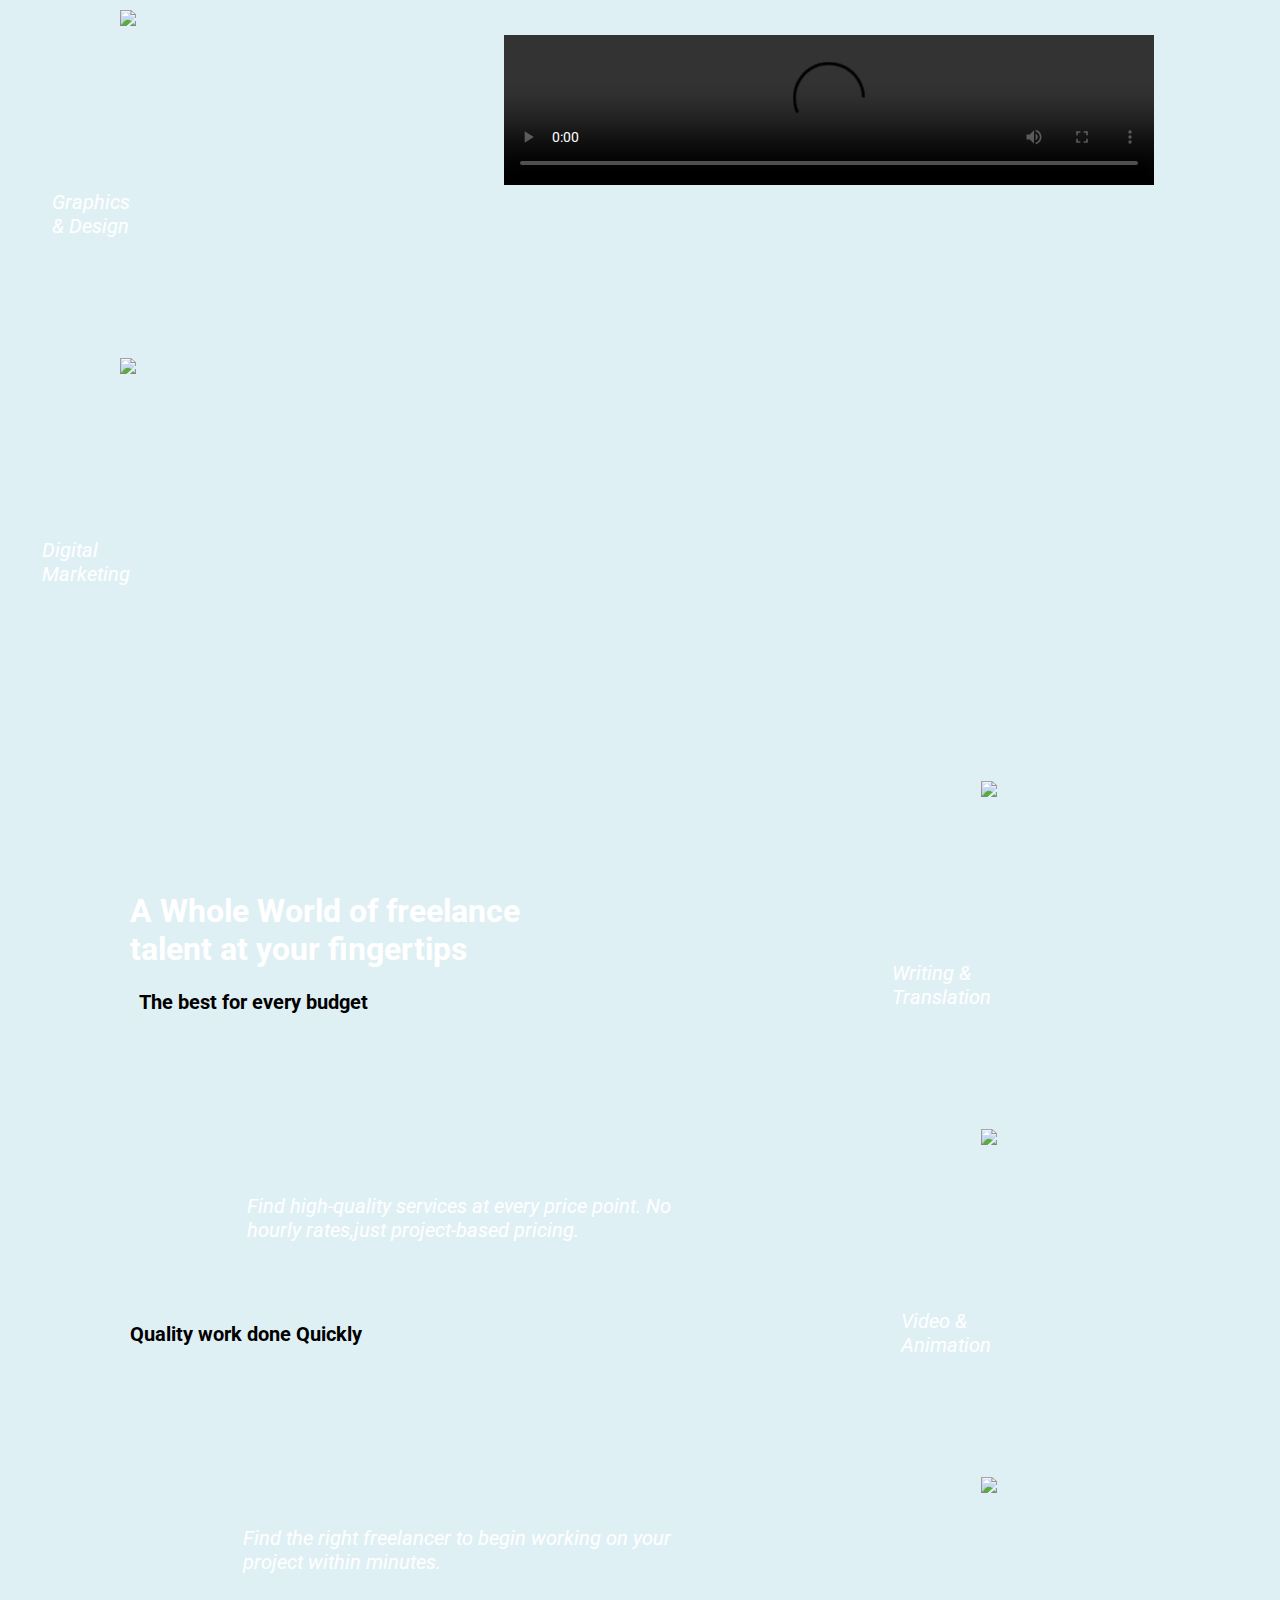
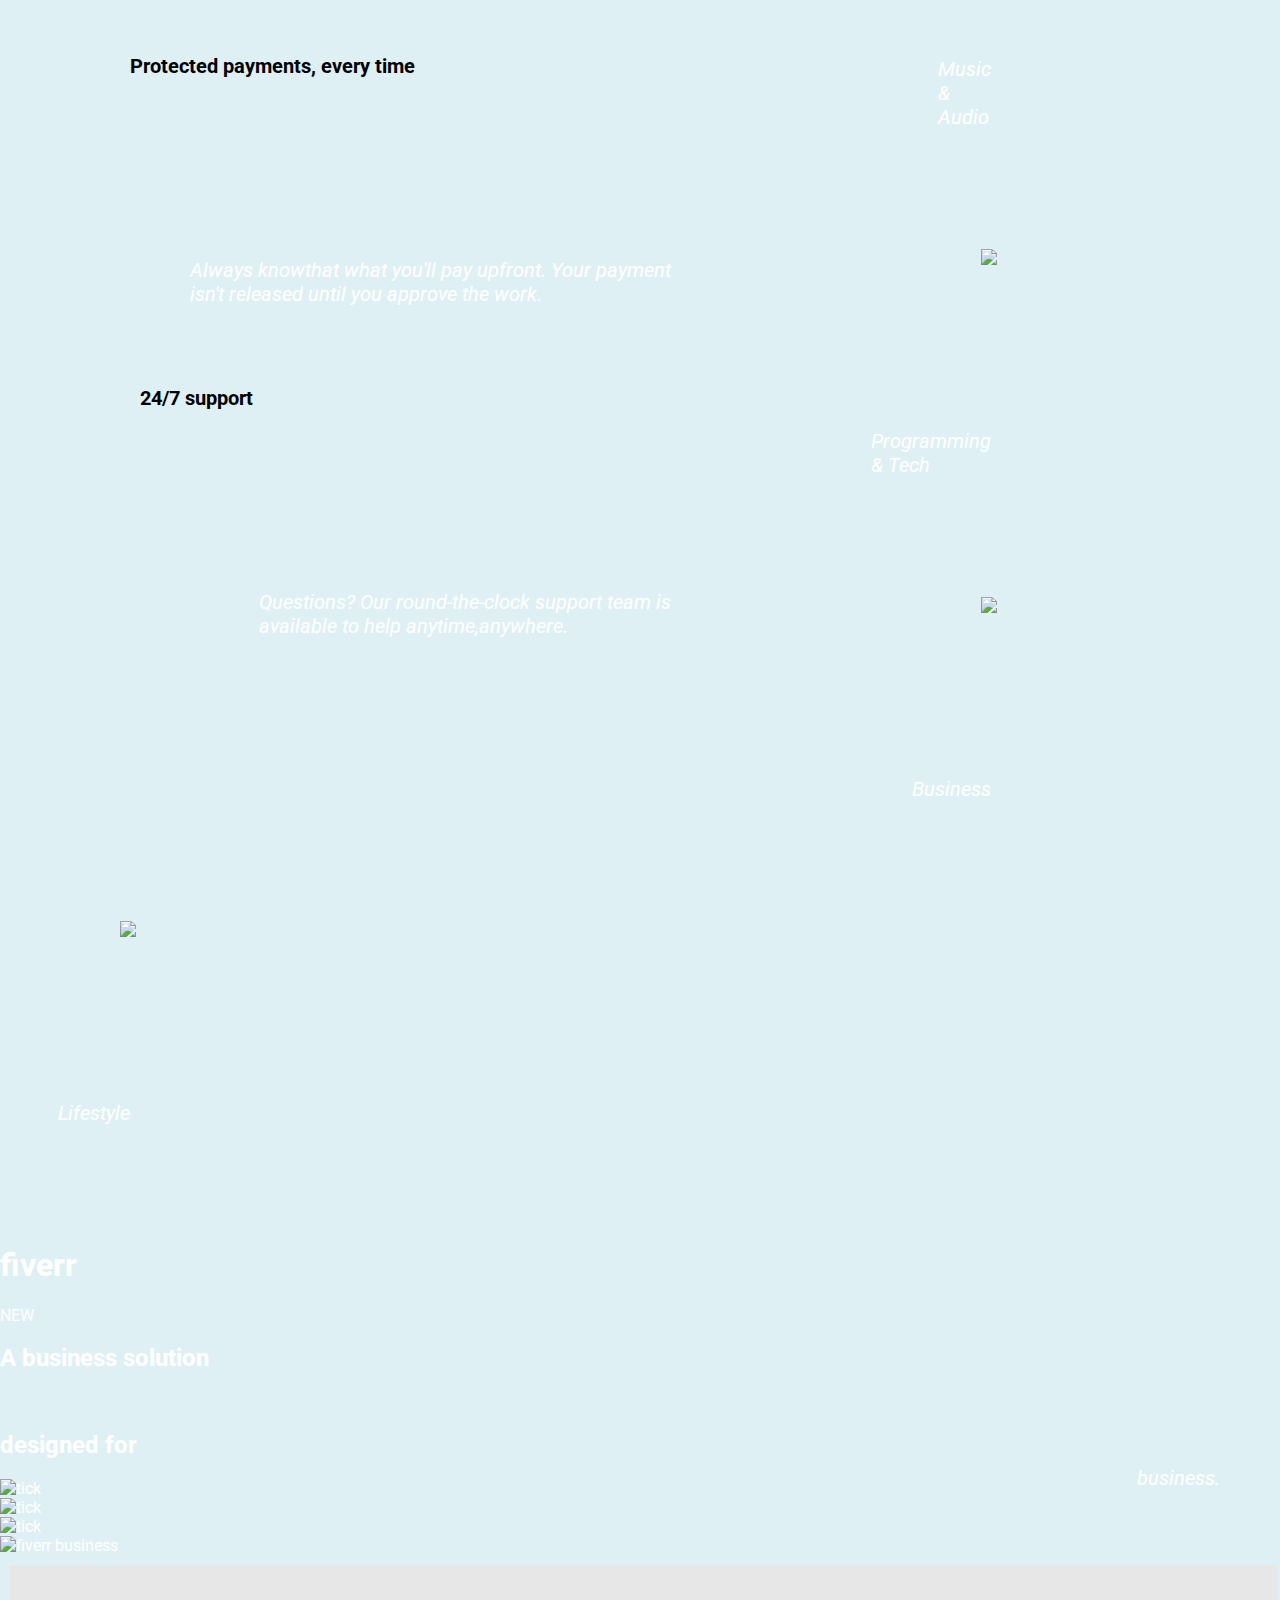
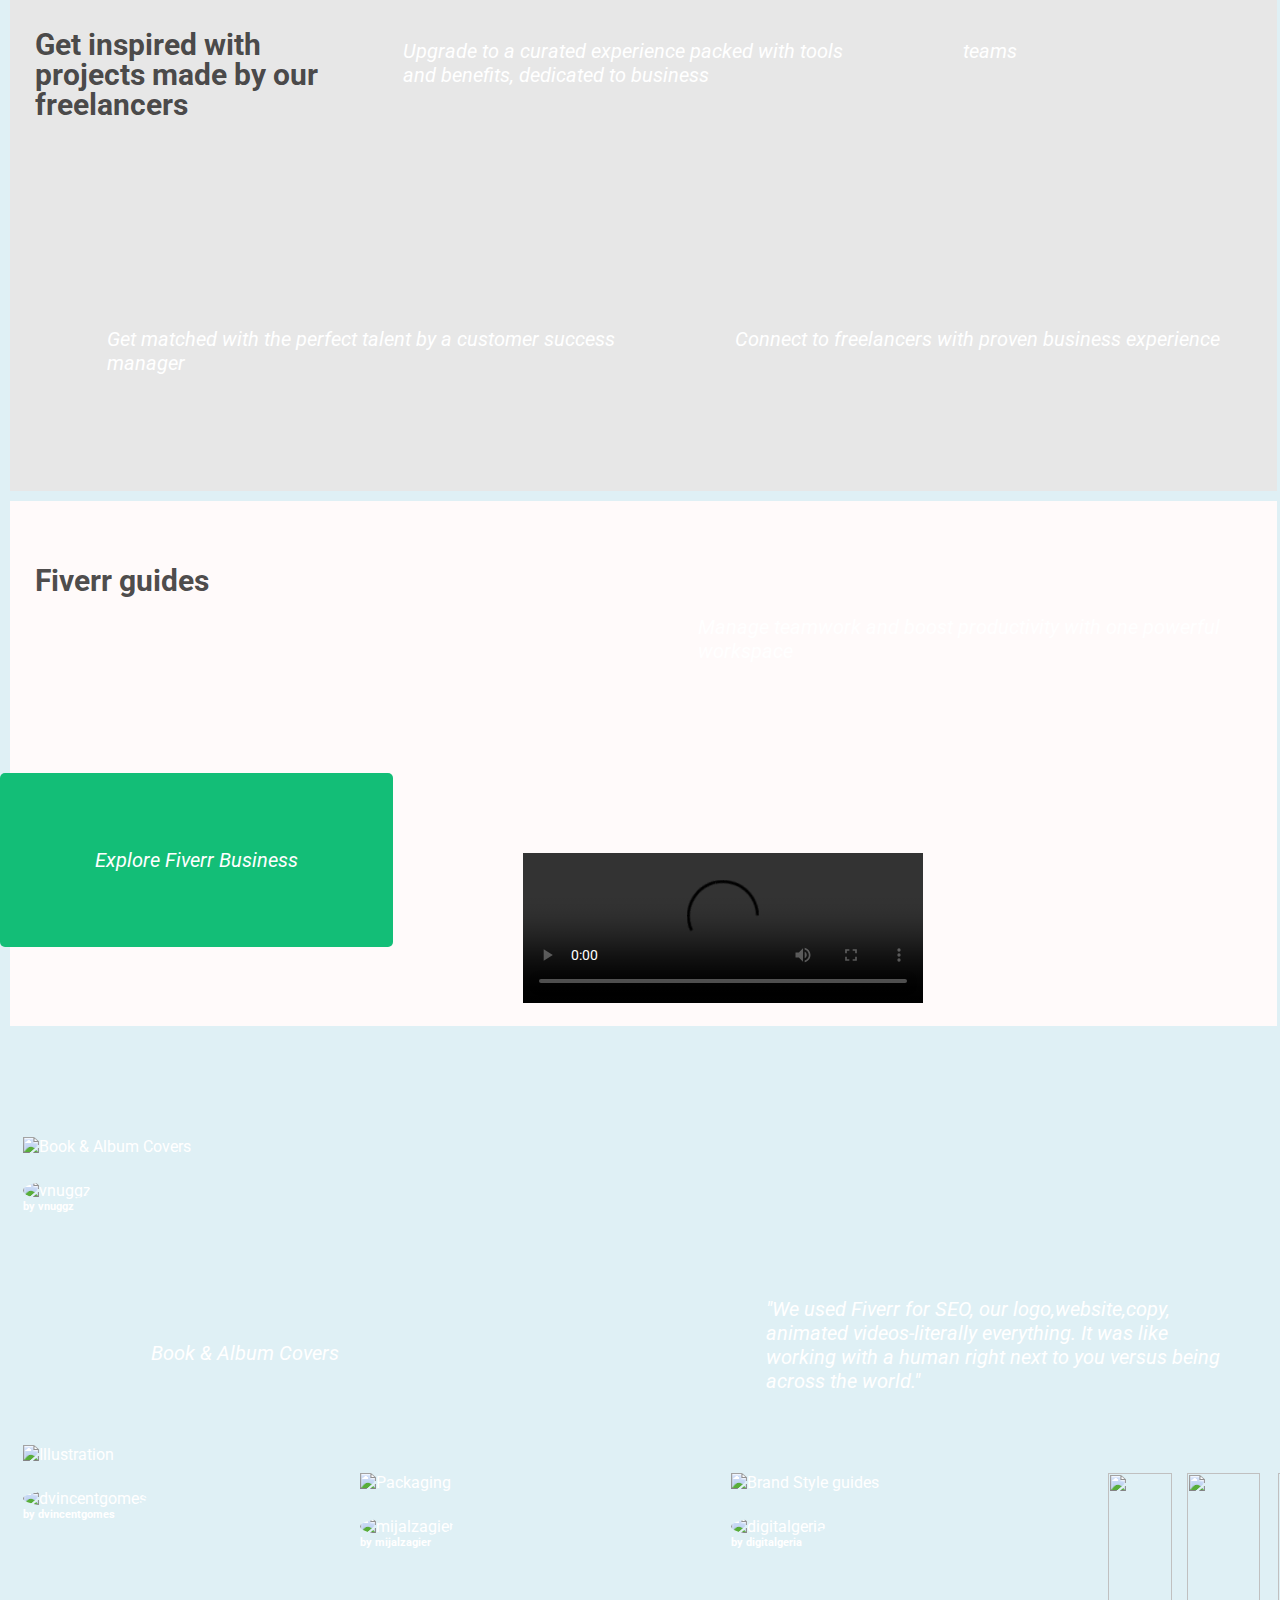
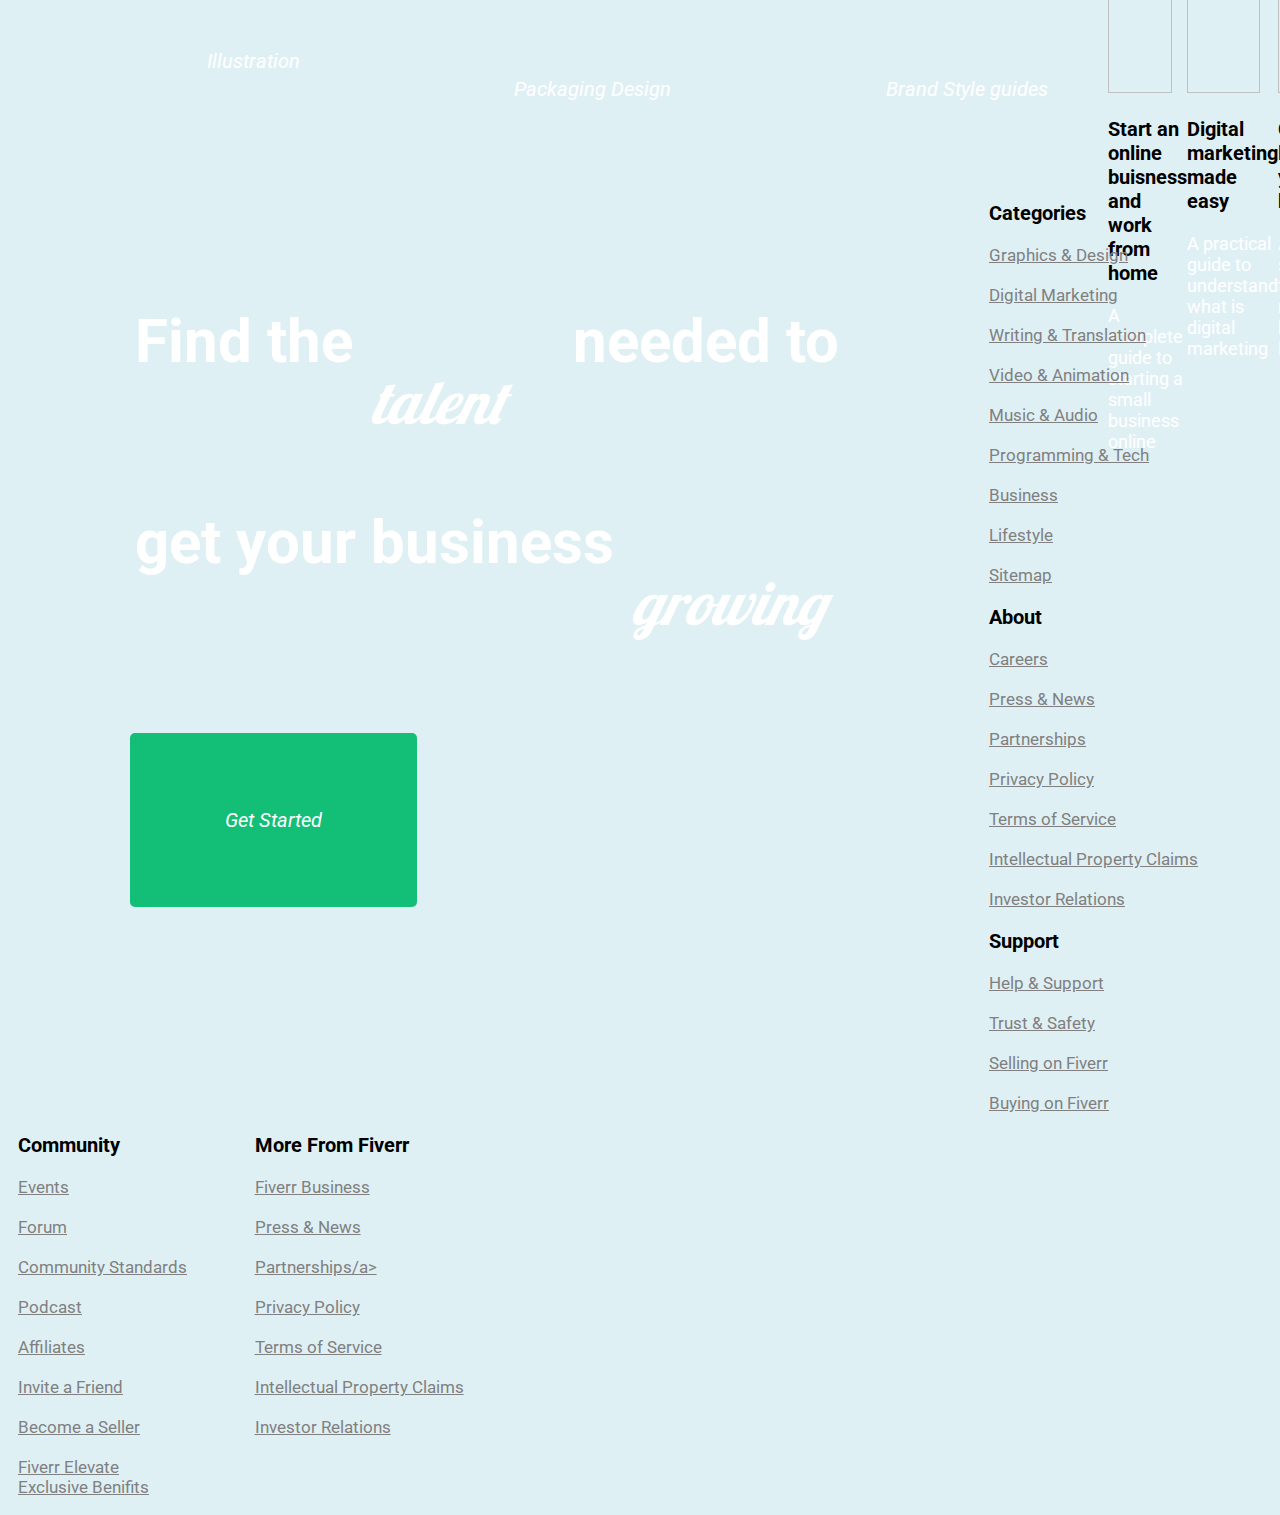
==== commit 4a6cb406: "added index files again" ====
--- a/index.html
+++ b/index.html
@@ -56,8 +56,8 @@
     </div>
          <!-- secion-2: rinish -->
      <div id="container1">
-     <div class="flex">
-     <h3 >Trusted by :</h3>
+     <div>
+     <h3>Trusted by :</h3>
      <img  src="https://fiverr-res.cloudinary.com/npm-assets/@fiverr/logged_out_homepage_perseus/apps/facebook.31d5f92.png"   />
      <img  src="https://fiverr-res.cloudinary.com/npm-assets/@fiverr/logged_out_homepage_perseus/apps/google.517da09.png"/>
      <img  src="https://fiverr-res.cloudinary.com/npm-assets/@fiverr/logged_out_homepage_perseus/apps/netflix.e3ad953.png"   />
@@ -86,8 +86,82 @@
 
    </div> 
     <!-- secion-3: lavita -->
+    <div class="right-elem">
+      <div>
+        <video controls width="650">
+          
+          <source src="https://fiverr-res.cloudinary.com/video/upload/t_fiverr_hd/vmvv3czyk2ifedefkau7"
+                  type="video/webm">
+
+      </video>
+          
+  </div>
+      </div>
+      <div class ="left-elem" >
+           <h1>A Whole World of freelance <br>talent at your fingertips</h1>
+            <div class="first">
+               <h3><i class="fa fa-chevron-circle-down"></i>&nbsp; The best for every budget</h3>
+            <p>Find high-quality services at every price point. No <br>hourly rates,just project-based pricing.</p>
+          </div>
+           <h3><i class="fa fa-chevron-circle-down"></i>&nbsp; Quality work done Quickly</h3>
+          <p>Find the right freelancer to begin working on your <br>project within minutes.</p>
+          <h3><i class="fa fa-chevron-circle-down"></i>&nbsp; Protected payments, every time</h3>
+      
+          <p>Always knowthat what you'll pay upfront. Your payment <br>isn't released until you approve the work.</p>
+         <h3><i class="fa fa-chevron-circle-down"></i>&nbsp; 24/7 support</h3>
+         <p>Questions? Our round-the-clock support team is<br>available to help anytime,anywhere.</p>
+        </div>
+</div>
     <div></div>
     <!-- secion-4: lavita -->
+    <h1>Explore the marketplace</h1>
+
+      
+    <div class="row">
+  <div class="logo-container">
+    <img src="https://fiverr-res.cloudinary.com/npm-assets/@fiverr/logged_out_homepage_perseus/apps/graphics-design.d32a2f8.svg" />
+    <p>Graphics & Design</p>
+  </div>
+
+<div class="logo-container">
+  <img src="https://fiverr-res.cloudinary.com/npm-assets/@fiverr/logged_out_homepage_perseus/apps/online-marketing.74e221b.svg">
+      <p>Digital Marketing</p>
+  </div>
+
+  <div class="logo-container">
+  <img src="https://fiverr-res.cloudinary.com/npm-assets/@fiverr/logged_out_homepage_perseus/apps/writing-translation.32ebe2e.svg">
+      <p> Writing & Translation</p>
+  </div>
+  
+  <div class="logo-container">
+       <img src="https://fiverr-res.cloudinary.com/npm-assets/@fiverr/logged_out_homepage_perseus/apps/video-animation.f0d9d71.svg">
+      <p>Video & Animation</p>
+   
+</div>
+</div>
+<div>
+  <div class="logo-container">
+     
+    <img src="https://fiverr-res.cloudinary.com/npm-assets/@fiverr/logged_out_homepage_perseus/apps/music-audio.320af20.svg">
+     <p>Music & Audio</p>
+  </div>
+  
+  <div class="logo-container">
+      <img src="https://fiverr-res.cloudinary.com/npm-assets/@fiverr/logged_out_homepage_perseus/apps/programming.9362366.svg">
+      <p>Programming & Tech</p>
+    </div>
+  
+ 
+  <div class="logo-container">
+      <img src="https://fiverr-res.cloudinary.com/npm-assets/@fiverr/logged_out_homepage_perseus/apps/business.bbdf319.svg">
+      <p> Business</p>
+  </div>
+ 
+  <div class="logo-container">
+      <img src="https://fiverr-res.cloudinary.com/npm-assets/@fiverr/logged_out_homepage_perseus/apps/lifestyle.745b575.svg">
+     <p>Lifestyle</p>
+  </div>
+</div>
     <div></div>
     <!-- secion-5: lokesh -->
     <!-- fiverr business information -->
@@ -149,6 +223,21 @@
       </div>
     </div>
     <!-- secion-6: lavita -->
+    <div class="left-elem">
+      <div>
+          <video controls width="400">
+      
+              <source src="https://fiverr-res.cloudinary.com/video/upload/t_fiverr_hd/rb8jtakrisiz0xtsffwi"
+                      type="video/webm">
+    
+          </video>
+          
+      </div>
+  </div>
+  
+      <div>
+        
+       <p>"We used Fiverr for SEO, our logo,website,copy, <br>animated videos-literally everything. It was like<br> working with a human right next to you versus being<br> across the world."</p>
     <div></div>
          <!-- secion-7: rinish -->
          <div id="container2">
@@ -230,6 +319,74 @@
       </div>
     </div>
     <!-- secion-10: lavita -->
-    <div></div>
-  </body>
-</html>
+    <footer>
+      <div class="footer-outer">
+        <div class="row">
+          <div class="col-5">
+            <h3>Categories</h3>
+            <dl class="footer-nav">
+              <dt><a href="#">Graphics & Design</a></dt>
+              <br>
+              <dt><a href="#">Digital Marketing</a></dt><br>
+              <dt><a href="#">Writing & Translation</a></dt><br>
+              <dt><a href="#">Video & Animation</a></dt><br>
+              <dt><a href="#">Music & Audio</a></dt><br>
+              <dt><a href="#">Programming & Tech</a></dt><br>
+              <dt><a href="#">Business</a></dt><br>
+              <dt><a href="#">Lifestyle</a></dt><br>
+              <dt><a href="#">Sitemap</a></dt>
+            </dl>
+          </div>
+          <div class="col-5">
+            <h3>About</h3>
+            <dl class="footer-cat">
+              <dt><a href="#">Careers</a></dt><br>
+              <dt><a href="#">Press & News</a></dt><br>
+              <dt><a href="#">Partnerships</a></dt><br>
+              <dt><a href="#">Privacy Policy</a></dt><br>
+              <dt><a href="#">Terms of Service</a></dt><br>
+              <dt><a href="#">Intellectual Property Claims</a></dt><br>
+              <dt><a href="#">Investor Relations</a></dt>
+            </dl>
+          </div>
+          <div class="col-5">
+            <h3>Support</h3>
+            <dl class="footer-posts">
+              <dt><a href="#">Help & Support</a></dt><br>
+              <dt><a href="#">Trust & Safety</a></dt><br>
+              <dt><a href="#">Selling on Fiverr</a></dt><br>
+              <dt><a href="#">Buying on Fiverr</a></dt>
+              
+            </dl>
+          </div>
+          <div class="col-5">
+            <h3>Community
+            </h3>
+            <dl class="footer-platforms">
+              <dt><a href="#">Events</a><dt><br>
+              <dt><a href="#">Forum</a></dt><br>
+              <dt><a href="#">Community Standards</a></dt><br>
+              <dt><a href="#">Podcast</a></dt><br>
+              <dt><a href="#">Affiliates</a></dt><br>
+              <dt><a href="#">Invite a Friend</a></dt><br>
+              <dt><a href="#">Become a Seller</a></dt><br>
+              <dt><a href="#">Fiverr Elevate</a></dt>
+              <dt><a href="#">Exclusive Benifits</a></dt>
+            </dl>
+          </div>
+          <div class="col-5">
+              <h3>More From Fiverr</h3>
+              <dl class="footer-cat">
+                <dt><a href="#">Fiverr Business</a></dt><br>
+                <dt><a href="#">Press & News</a></dt><br>
+                <dt><a href="#">Partnerships/a></dt><br>
+                <dt><a href="#">Privacy Policy</a></dt><br>
+                <dt><a href="#">Terms of Service</a></dt><br>
+                <dt><a href="#">Intellectual Property Claims</a></dt><br>
+                <dt><a href="#">Investor Relations</a></dt>
+              </dl>
+            </div>
+        </div>
+      </div>
+      
+    </footer>
--- a/index.css
+++ b/index.css
@@ -389,3 +389,34 @@
          padding: 60px;
          font-style: italic;
       }  
+      dl {
+        margin: 0;
+       
+        font-size: 17px;
+      
+        padding: 0px;
+        
+      }
+                  .col-5 {
+                      display: inline-block;
+        width: 18.7%;
+        min-width: 230px;
+        vertical-align: top;
+      }
+      
+      .footer-outer {
+        padding: 10px 10px;
+      
+        
+      }
+      footer .row:first-child a {
+        color: gray;
+       
+      }
+      footer .row:last-child {padding: .5em;}
+      .col-4 {
+        display: inline-block;
+        width: 24.7%;
+        min-width: 230px;
+        vertical-align: bottom;
+      }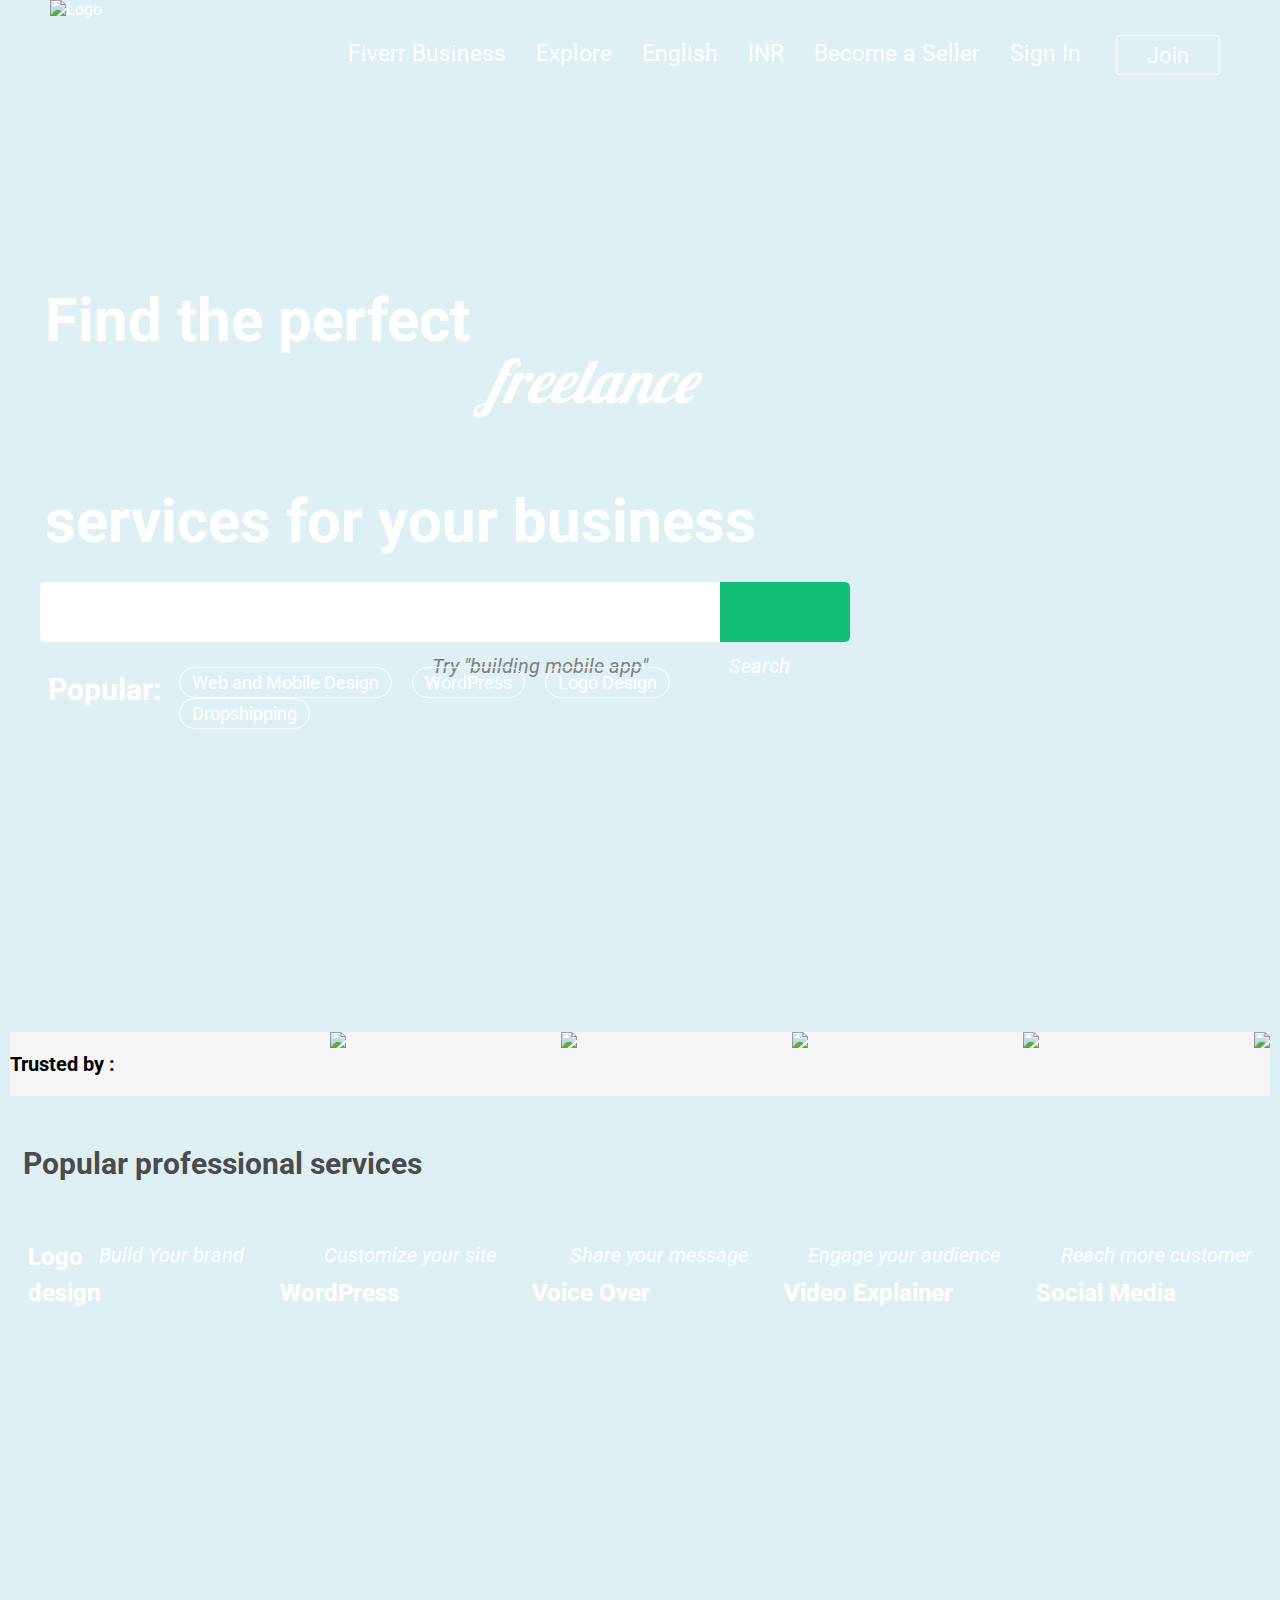
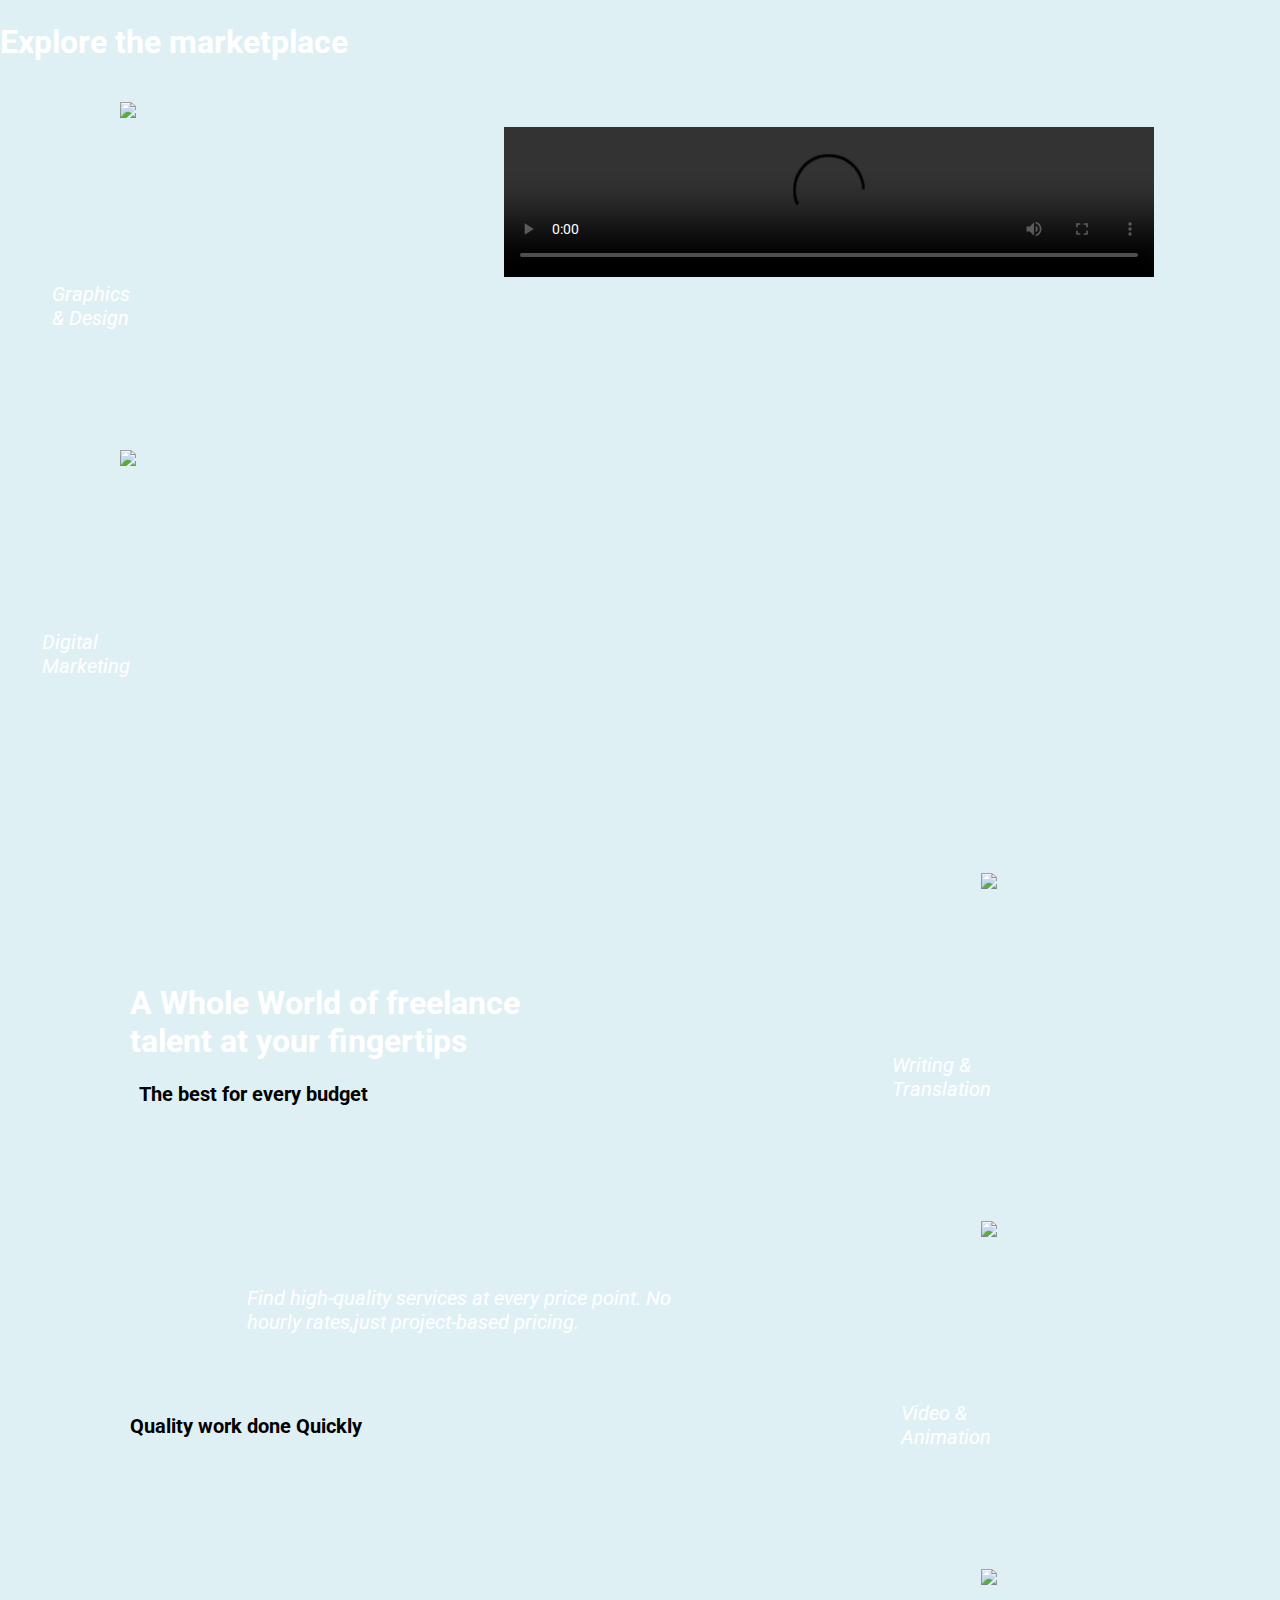
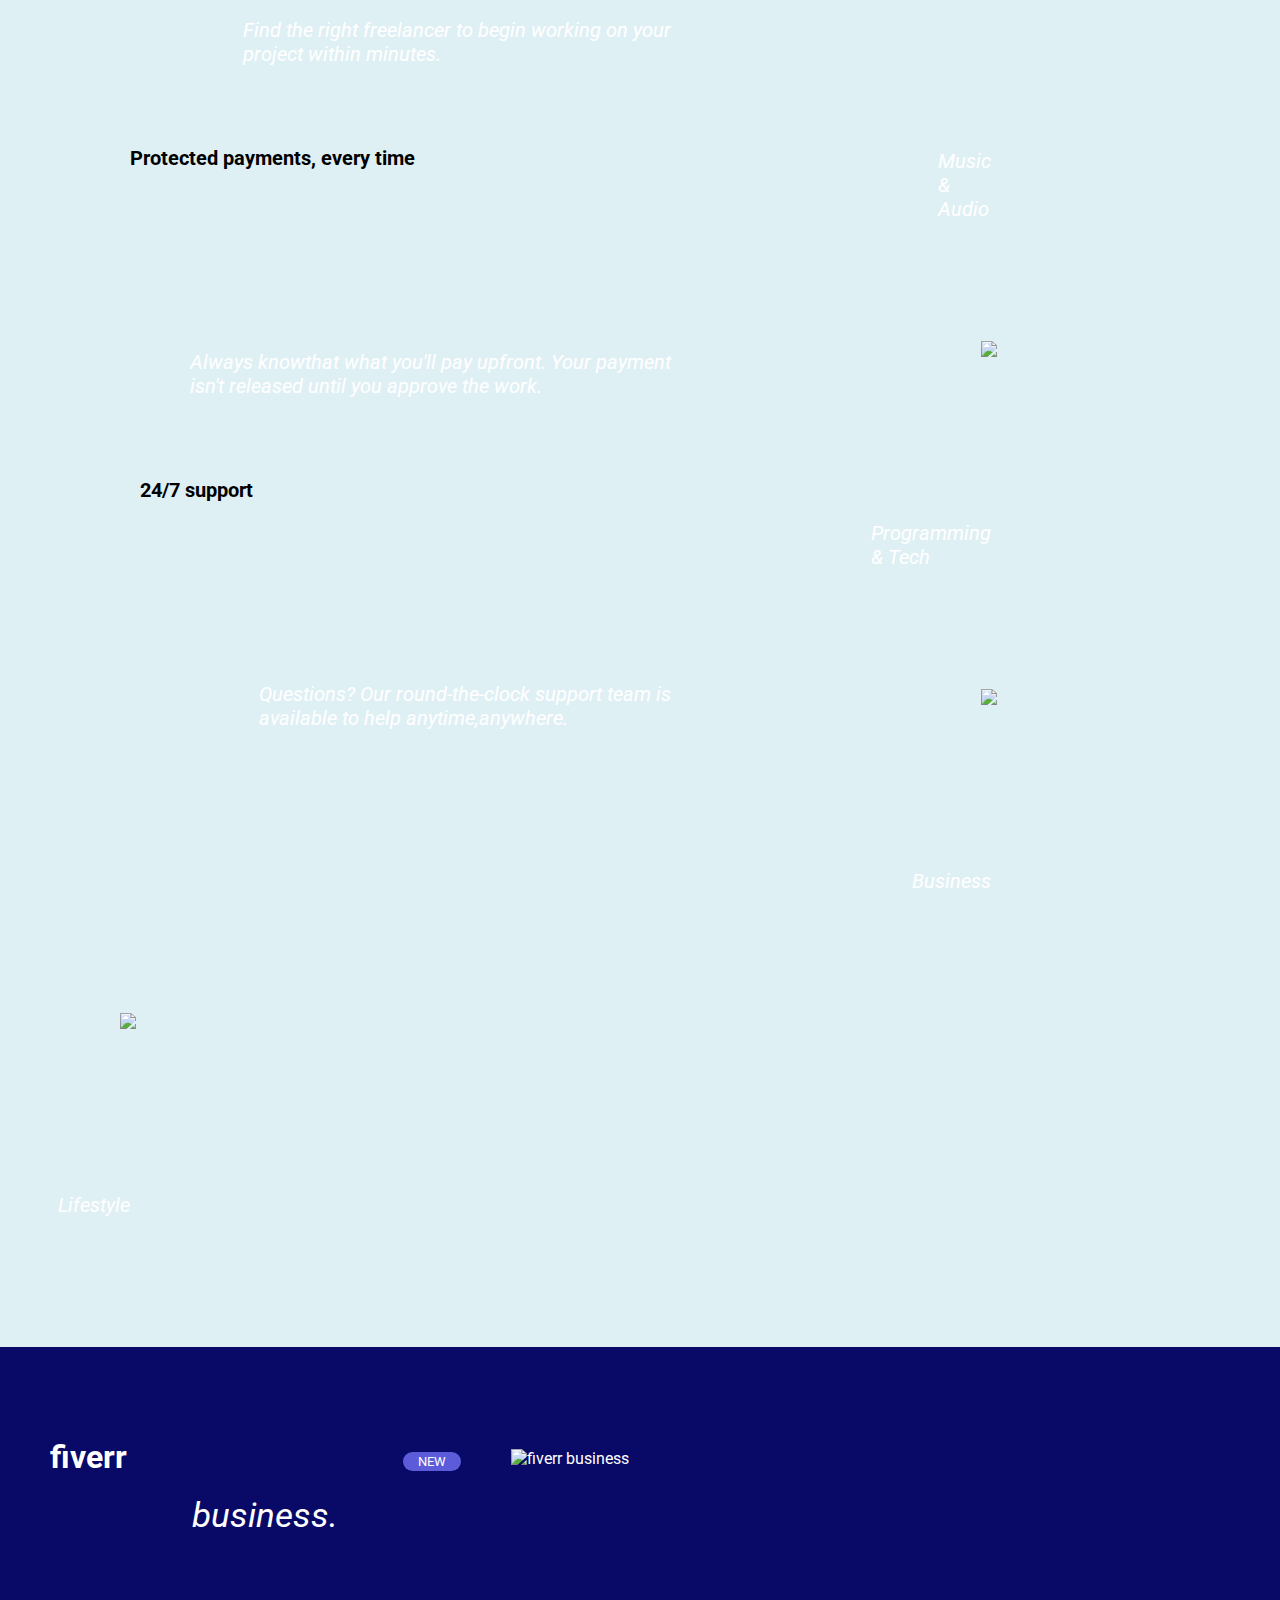
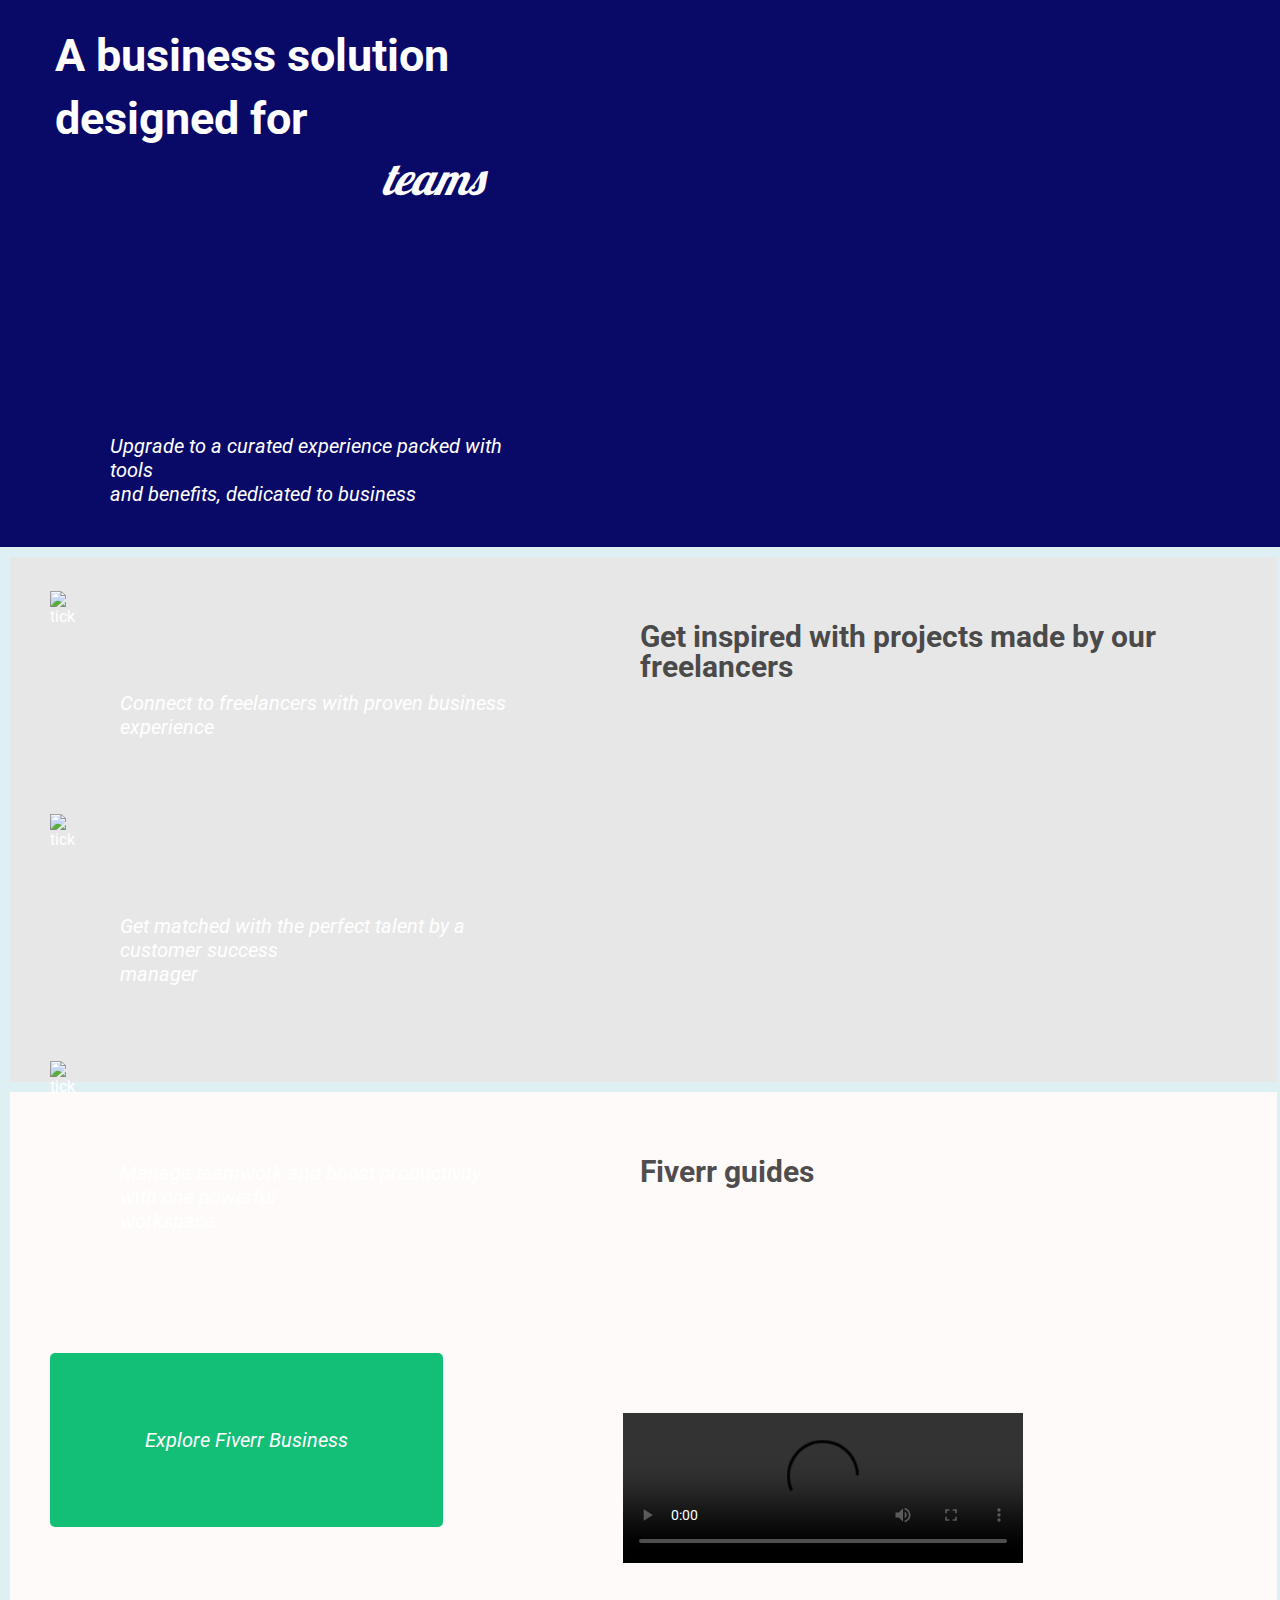
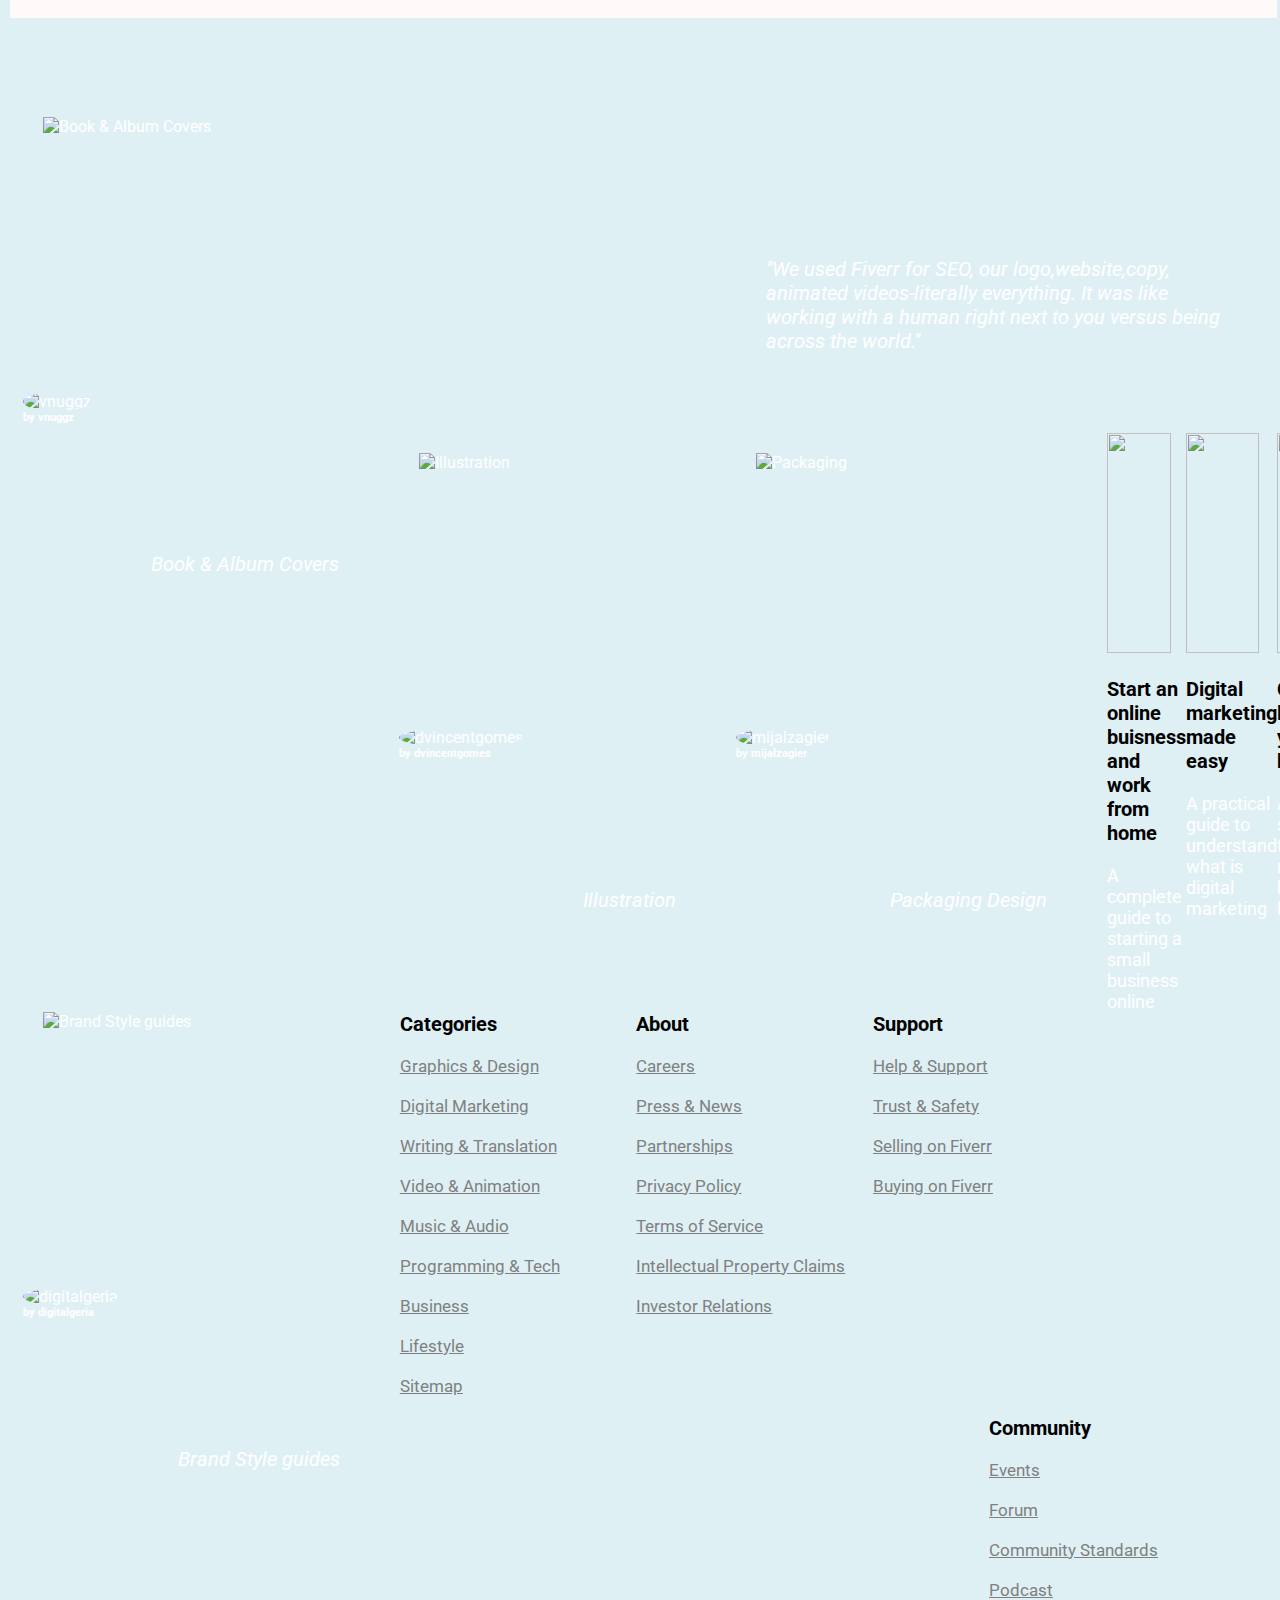
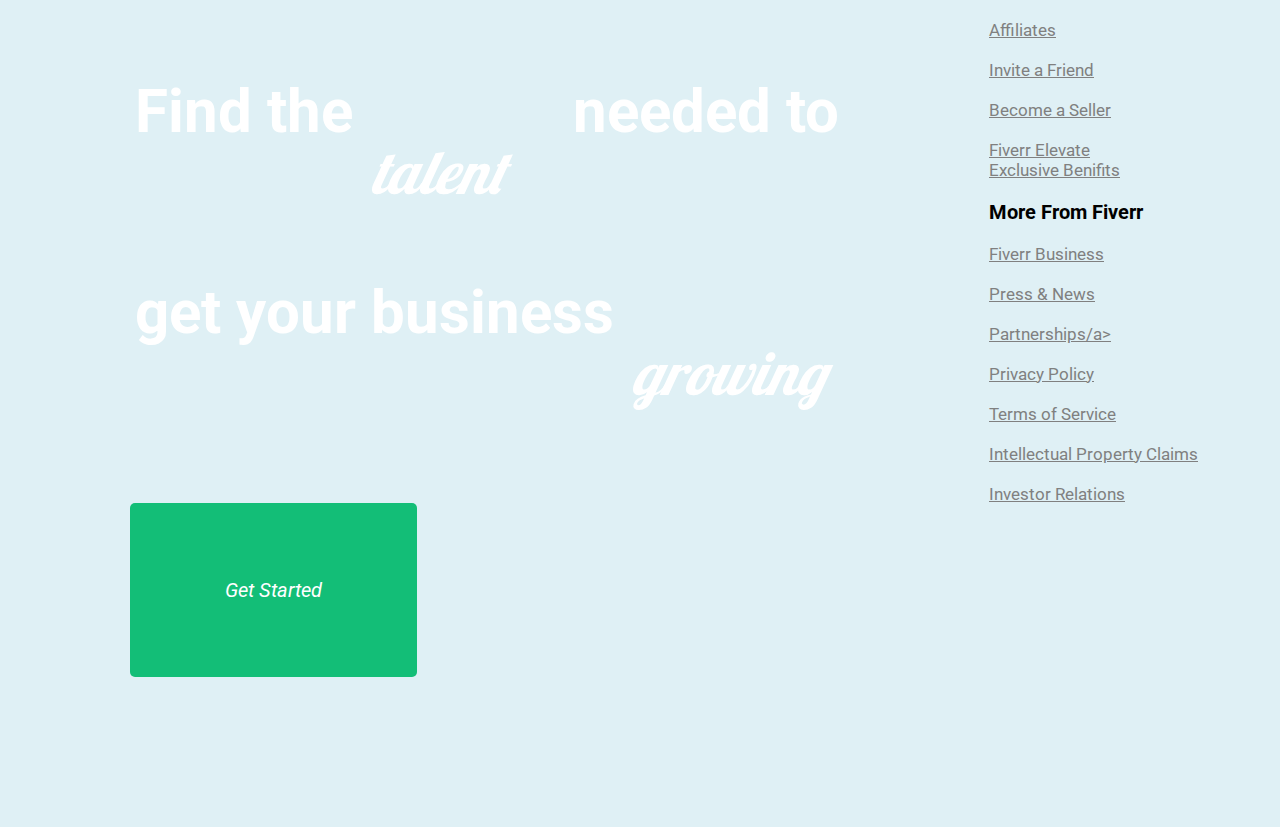
==== commit 1f77fb04: "Merge branch 'master' of https://github.com/Rinish94/Scandium" ====
--- a/index.html
+++ b/index.html
@@ -56,8 +56,8 @@
     </div>
          <!-- secion-2: rinish -->
      <div id="container1">
-     <div>
-     <h3>Trusted by :</h3>
+     <div class="flex">
+     <h3 >Trusted by :</h3>
      <img  src="https://fiverr-res.cloudinary.com/npm-assets/@fiverr/logged_out_homepage_perseus/apps/facebook.31d5f92.png"   />
      <img  src="https://fiverr-res.cloudinary.com/npm-assets/@fiverr/logged_out_homepage_perseus/apps/google.517da09.png"/>
      <img  src="https://fiverr-res.cloudinary.com/npm-assets/@fiverr/logged_out_homepage_perseus/apps/netflix.e3ad953.png"   />
--- a/index.css
+++ b/index.css
@@ -100,13 +100,18 @@
     font-size: 20px;
     margin-top: 5px;
     font-family: 'Roboto', sans-serif;
+    
+    
 
 }
 .popular > h4 {
     float: left;
     margin-top: 0px;
-}
+    color: white;
+}
+
 .popular > button {
+    float: left;
     border: 1px solid white;
     border-radius: 20px;
     font-size: 18px;
@@ -114,10 +119,11 @@
     margin: 0px 10px;
     cursor: pointer;
     padding: 4px 12px;
+
 }
 .get_started {
-    width: fit fit-content;
-    height: 500px;
+    width: 100%;
+    height: 420px;
     background-image: url("https://fiverr-res.cloudinary.com/q_auto,f_auto,w_1400,dpr_1.0/v1/attachments/generic_asset/asset/50218c41d277f7d85feeaf3efb4549bd-1599072608122/bg-signup-1400-x1.png");
     background-size: 100%;
     margin: 30px;
@@ -141,7 +147,6 @@
     margin:120px 100px ;
 }
 
-/* fiverr business section 
 .business {
     background-color: rgb(9, 9, 104);
     height: 800px;
@@ -152,11 +157,19 @@
     width: 50%;
 }
 .right_part {
-    display: grid;
-    width: 50%;
+    display: flex;
+  justify-content: right;
+  margin: 30px;
+  padding-top: 8%;
+    width: 45%;
+    
+     
+ }
+ .right_part > img {
     float: right;
-    /* margin-top: 10px; */
-/* }
+    width: 650px;
+}  
+
 .blue_top{
     float: left;
     margin: 70px 50px 10px;
@@ -219,18 +232,16 @@
 .explore_btn {
     margin: 50px;
 }
-.right_part > img {
-    float: right;
-}  */
 
 #container1{
     max-width: 100% ;
     margin:auto;
     padding: .8%;
 }
-#container1 > div:nth-child(1){
+.flex{
     display: flex;
-    justify-content: space-evenly ;
+    justify-content: space-between ;
+    width: 100% ;
     background-color: rgb(245, 245, 245);
     color: grey;
 }
@@ -292,6 +303,10 @@
     float: left;
 }
 .img-box2{
+    display: flex;
+    justify-content: space-between;
+    margin: 20px;
+    width: 100%;
     border: 1px ;
 }
 
@@ -300,7 +315,7 @@
     height:250px;
 }
 .smallImg > img{
-    border-radius: 80%;
+   border-radius: 50%;
    float: left;
    margin: auto;
 
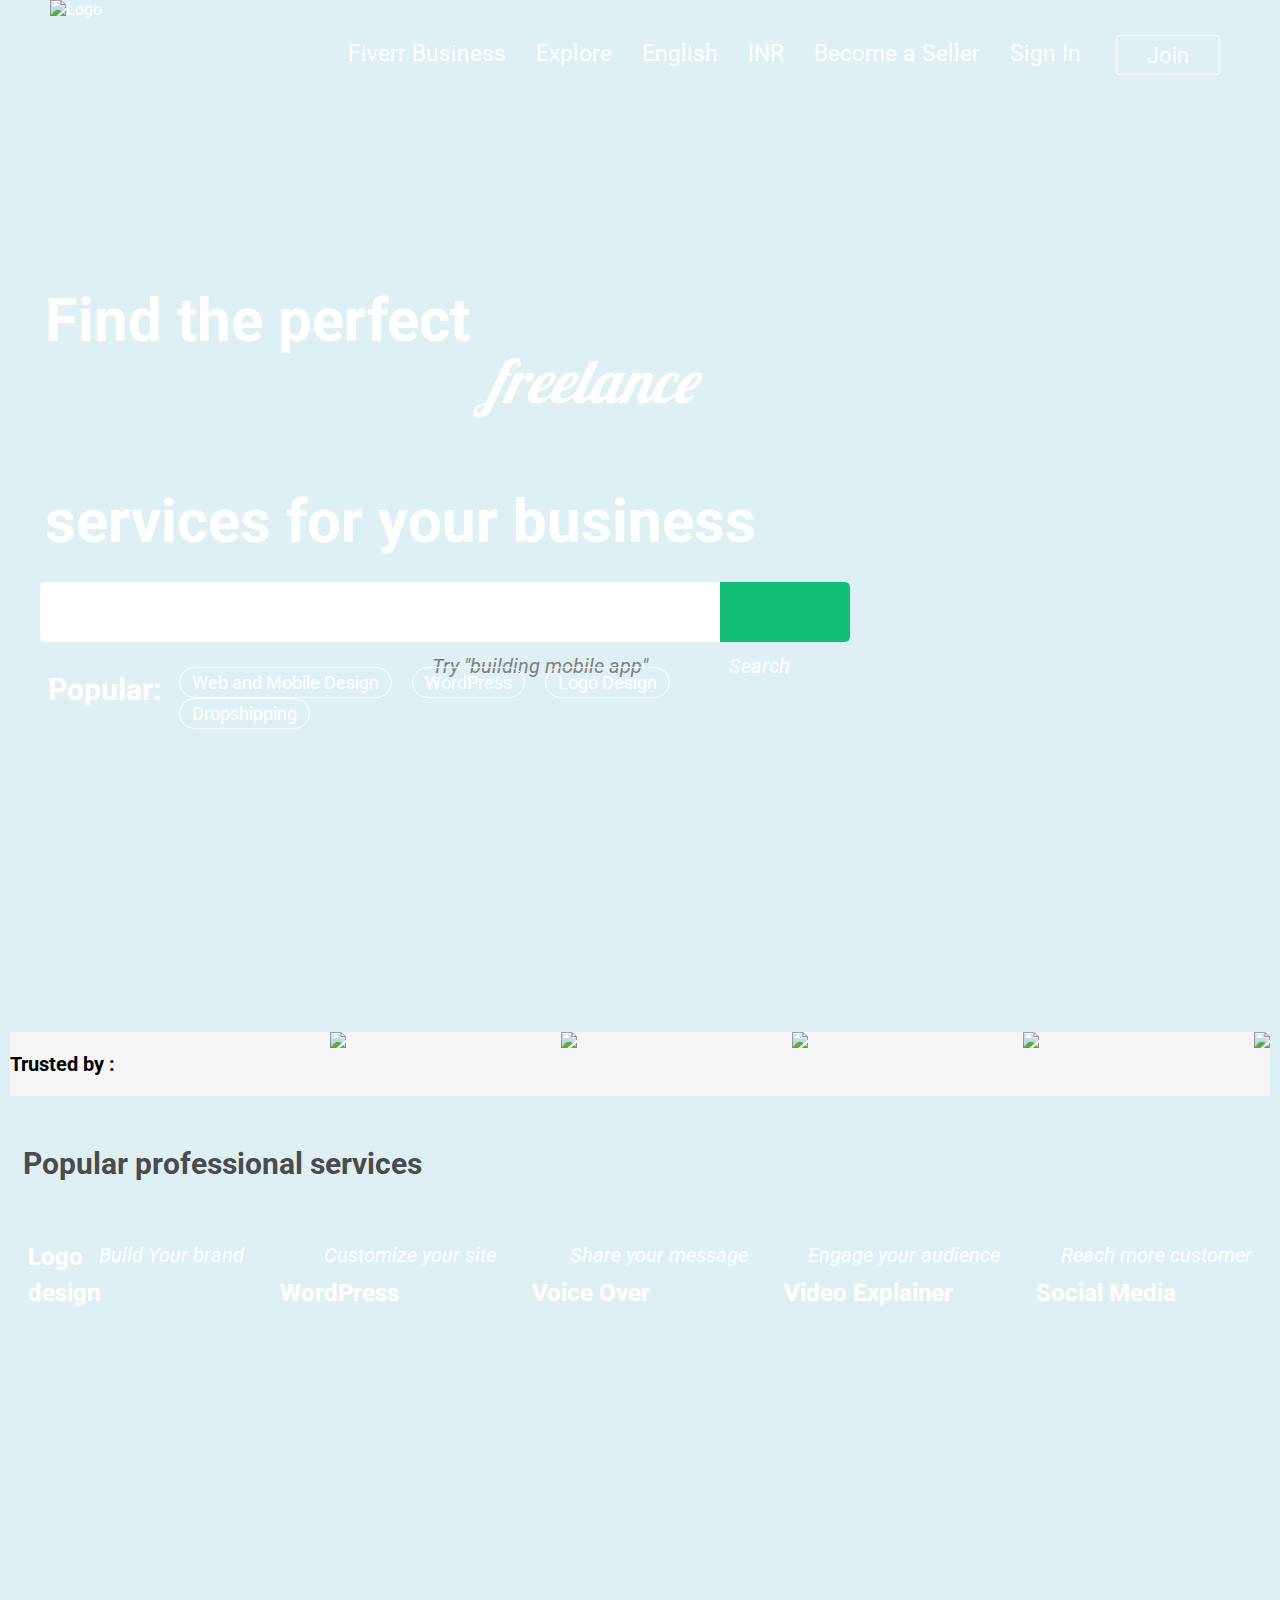
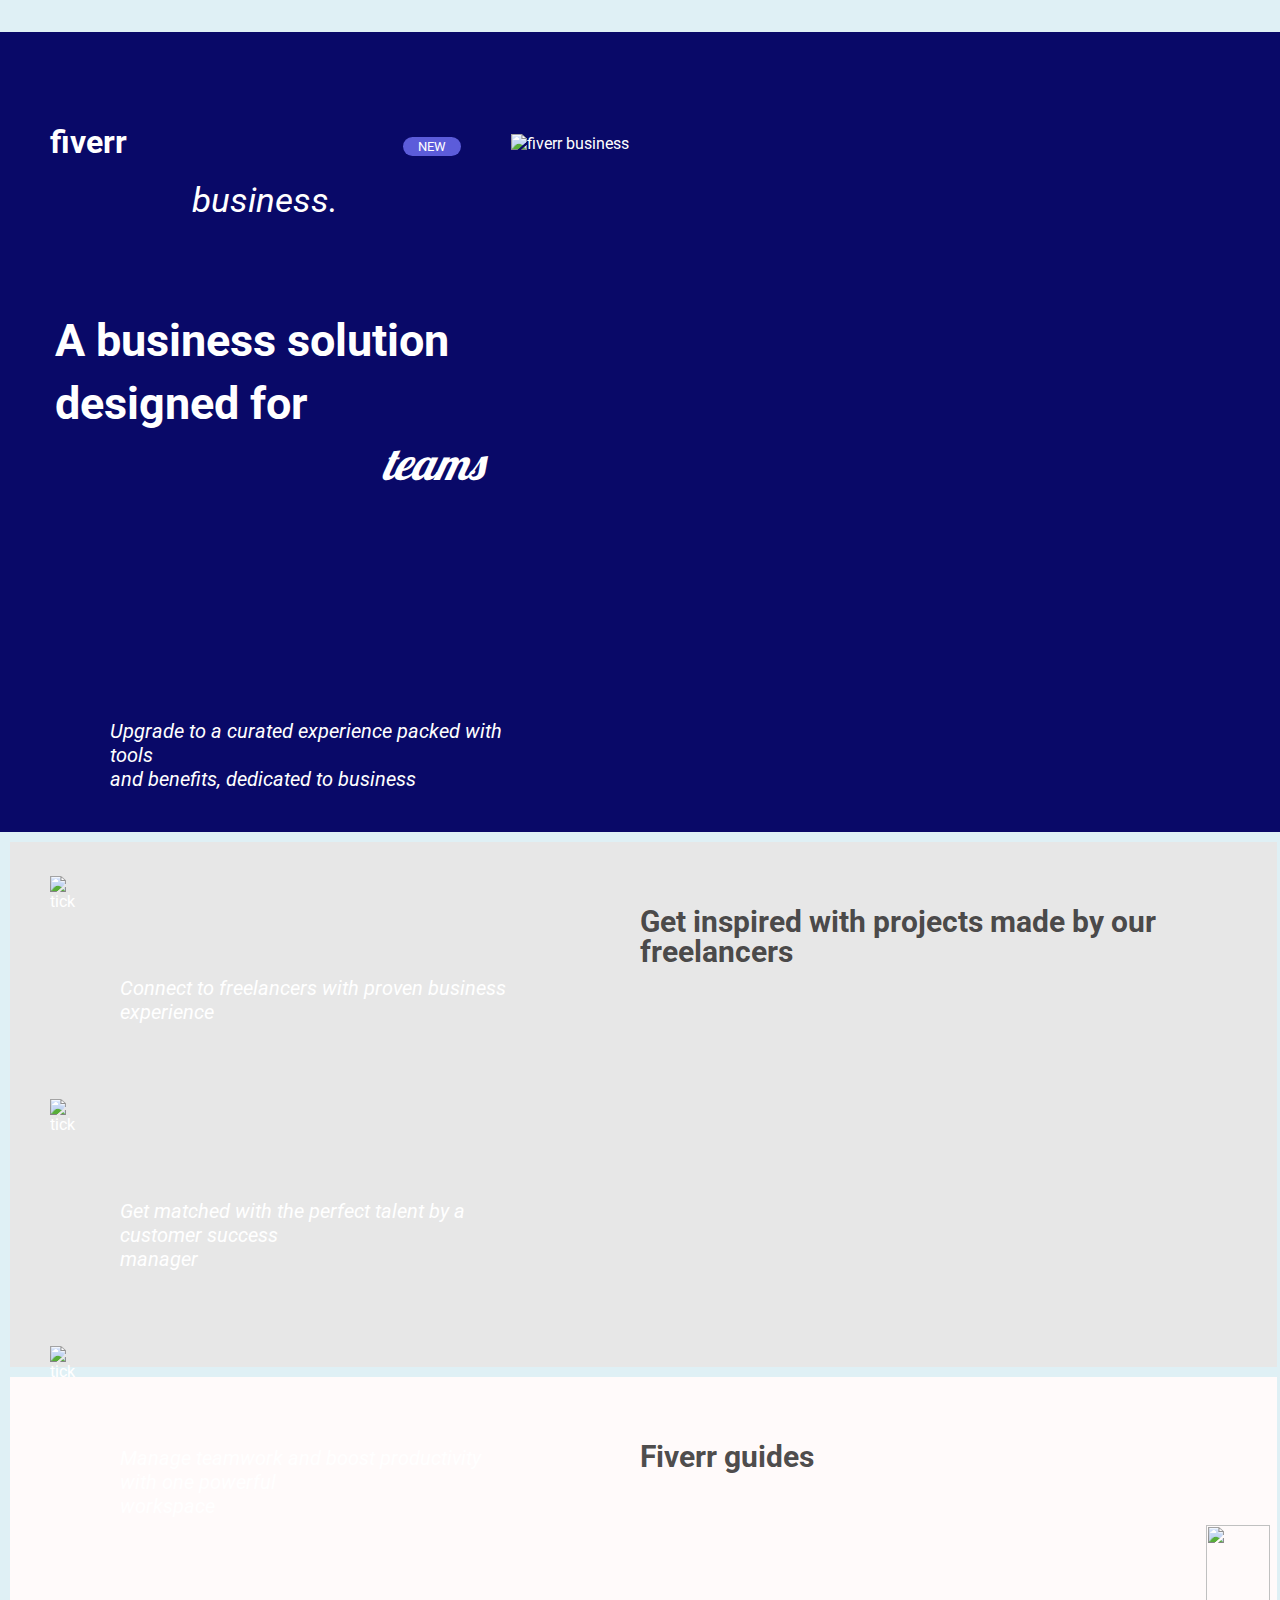
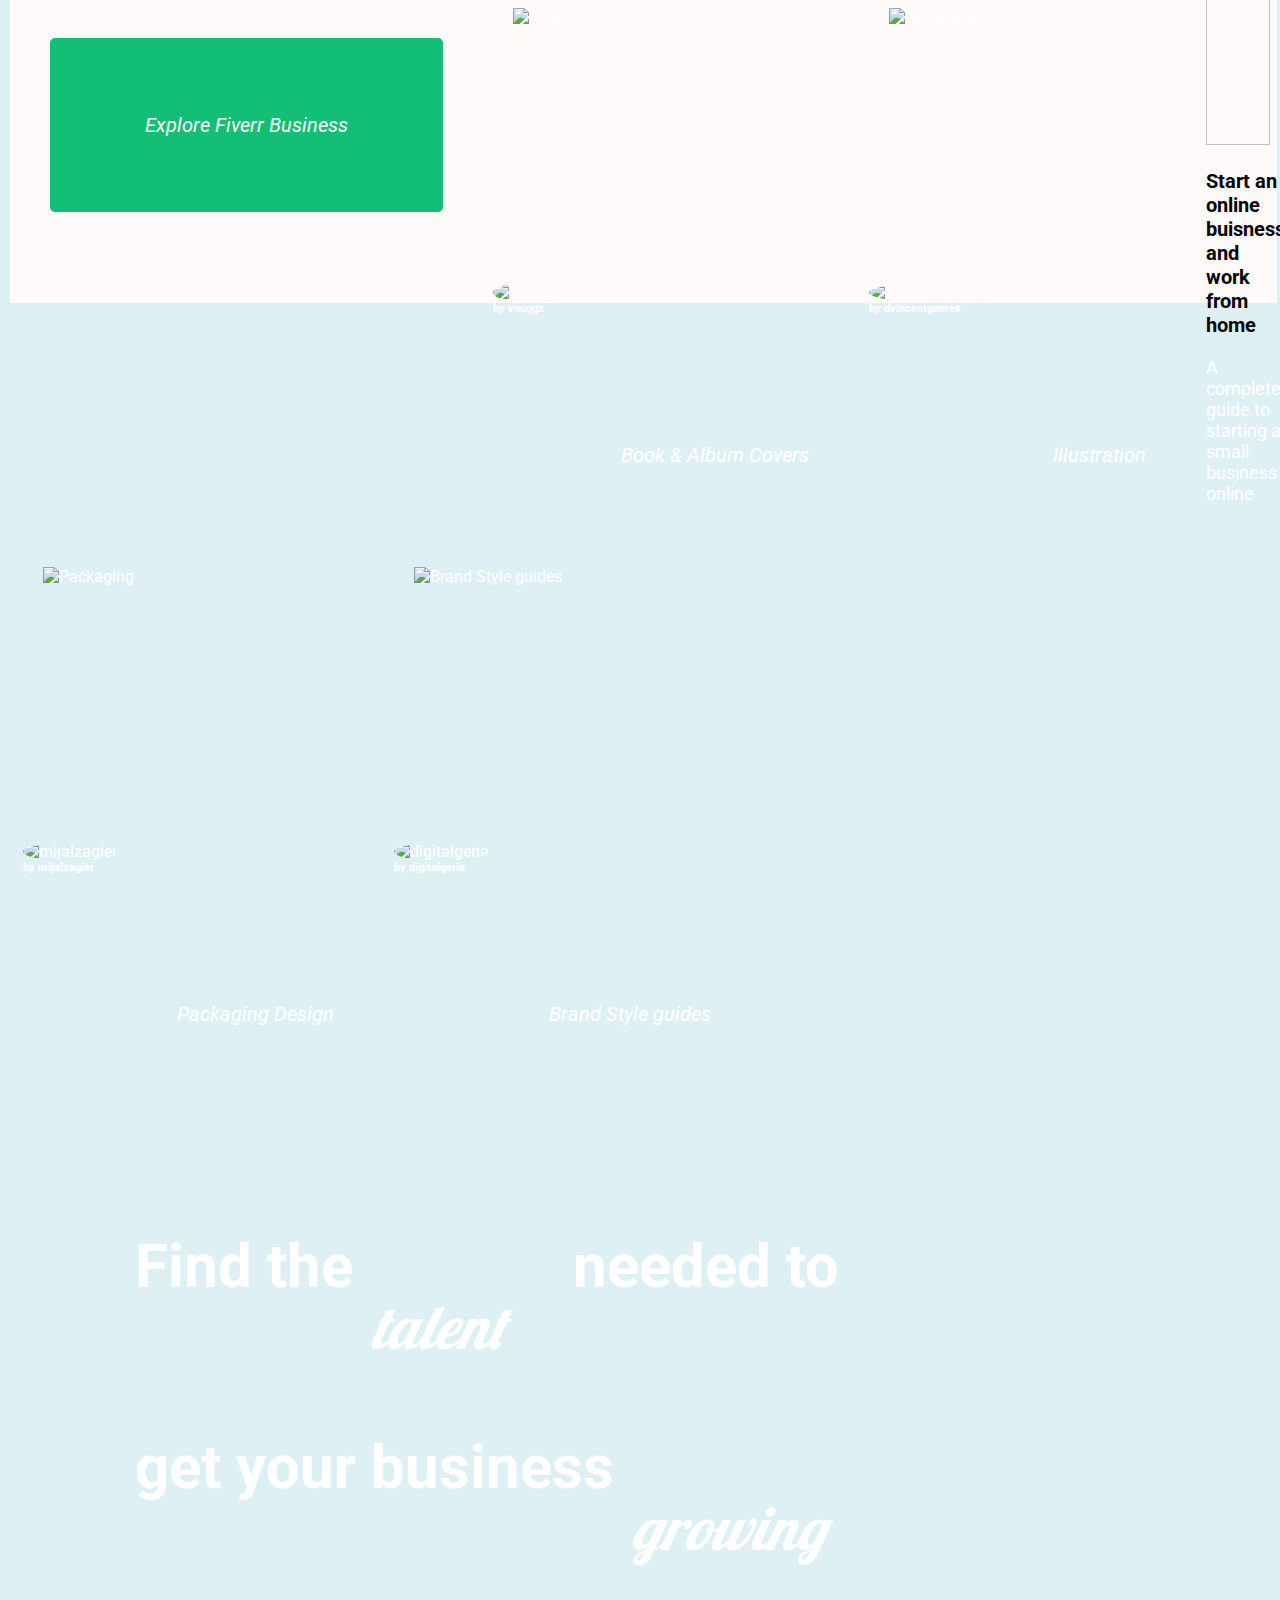
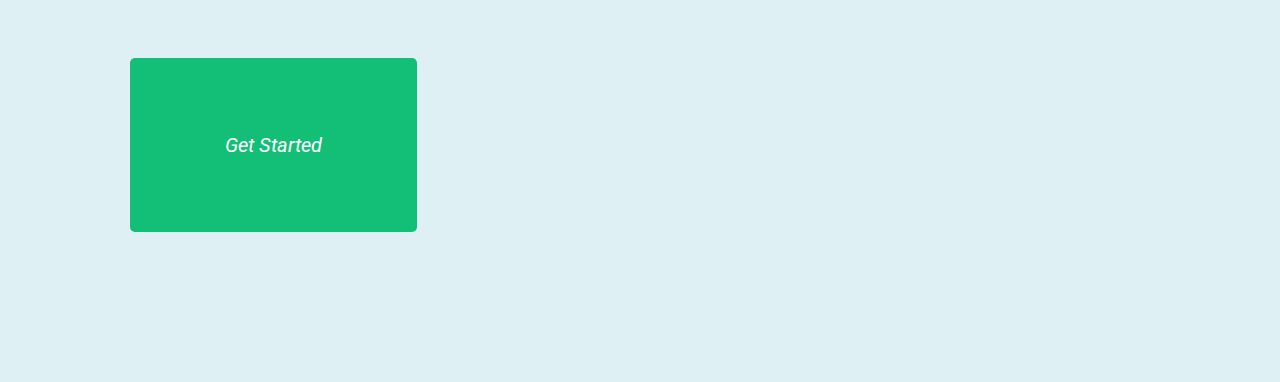
==== commit d3c508ab: "modified" ====
--- a/index.html
+++ b/index.html
@@ -86,82 +86,10 @@
 
    </div> 
     <!-- secion-3: lavita -->
-    <div class="right-elem">
-      <div>
-        <video controls width="650">
-          
-          <source src="https://fiverr-res.cloudinary.com/video/upload/t_fiverr_hd/vmvv3czyk2ifedefkau7"
-                  type="video/webm">
-
-      </video>
-          
-  </div>
-      </div>
-      <div class ="left-elem" >
-           <h1>A Whole World of freelance <br>talent at your fingertips</h1>
-            <div class="first">
-               <h3><i class="fa fa-chevron-circle-down"></i>&nbsp; The best for every budget</h3>
-            <p>Find high-quality services at every price point. No <br>hourly rates,just project-based pricing.</p>
-          </div>
-           <h3><i class="fa fa-chevron-circle-down"></i>&nbsp; Quality work done Quickly</h3>
-          <p>Find the right freelancer to begin working on your <br>project within minutes.</p>
-          <h3><i class="fa fa-chevron-circle-down"></i>&nbsp; Protected payments, every time</h3>
-      
-          <p>Always knowthat what you'll pay upfront. Your payment <br>isn't released until you approve the work.</p>
-         <h3><i class="fa fa-chevron-circle-down"></i>&nbsp; 24/7 support</h3>
-         <p>Questions? Our round-the-clock support team is<br>available to help anytime,anywhere.</p>
-        </div>
-</div>
+    
     <div></div>
     <!-- secion-4: lavita -->
-    <h1>Explore the marketplace</h1>
-
-      
-    <div class="row">
-  <div class="logo-container">
-    <img src="https://fiverr-res.cloudinary.com/npm-assets/@fiverr/logged_out_homepage_perseus/apps/graphics-design.d32a2f8.svg" />
-    <p>Graphics & Design</p>
-  </div>
-
-<div class="logo-container">
-  <img src="https://fiverr-res.cloudinary.com/npm-assets/@fiverr/logged_out_homepage_perseus/apps/online-marketing.74e221b.svg">
-      <p>Digital Marketing</p>
-  </div>
-
-  <div class="logo-container">
-  <img src="https://fiverr-res.cloudinary.com/npm-assets/@fiverr/logged_out_homepage_perseus/apps/writing-translation.32ebe2e.svg">
-      <p> Writing & Translation</p>
-  </div>
-  
-  <div class="logo-container">
-       <img src="https://fiverr-res.cloudinary.com/npm-assets/@fiverr/logged_out_homepage_perseus/apps/video-animation.f0d9d71.svg">
-      <p>Video & Animation</p>
-   
-</div>
-</div>
-<div>
-  <div class="logo-container">
-     
-    <img src="https://fiverr-res.cloudinary.com/npm-assets/@fiverr/logged_out_homepage_perseus/apps/music-audio.320af20.svg">
-     <p>Music & Audio</p>
-  </div>
-  
-  <div class="logo-container">
-      <img src="https://fiverr-res.cloudinary.com/npm-assets/@fiverr/logged_out_homepage_perseus/apps/programming.9362366.svg">
-      <p>Programming & Tech</p>
-    </div>
-  
- 
-  <div class="logo-container">
-      <img src="https://fiverr-res.cloudinary.com/npm-assets/@fiverr/logged_out_homepage_perseus/apps/business.bbdf319.svg">
-      <p> Business</p>
-  </div>
- 
-  <div class="logo-container">
-      <img src="https://fiverr-res.cloudinary.com/npm-assets/@fiverr/logged_out_homepage_perseus/apps/lifestyle.745b575.svg">
-     <p>Lifestyle</p>
-  </div>
-</div>
+    
     <div></div>
     <!-- secion-5: lokesh -->
     <!-- fiverr business information -->
@@ -223,21 +151,6 @@
       </div>
     </div>
     <!-- secion-6: lavita -->
-    <div class="left-elem">
-      <div>
-          <video controls width="400">
-      
-              <source src="https://fiverr-res.cloudinary.com/video/upload/t_fiverr_hd/rb8jtakrisiz0xtsffwi"
-                      type="video/webm">
-    
-          </video>
-          
-      </div>
-  </div>
-  
-      <div>
-        
-       <p>"We used Fiverr for SEO, our logo,website,copy, <br>animated videos-literally everything. It was like<br> working with a human right next to you versus being<br> across the world."</p>
     <div></div>
          <!-- secion-7: rinish -->
          <div id="container2">
@@ -319,74 +232,4 @@
       </div>
     </div>
     <!-- secion-10: lavita -->
-    <footer>
-      <div class="footer-outer">
-        <div class="row">
-          <div class="col-5">
-            <h3>Categories</h3>
-            <dl class="footer-nav">
-              <dt><a href="#">Graphics & Design</a></dt>
-              <br>
-              <dt><a href="#">Digital Marketing</a></dt><br>
-              <dt><a href="#">Writing & Translation</a></dt><br>
-              <dt><a href="#">Video & Animation</a></dt><br>
-              <dt><a href="#">Music & Audio</a></dt><br>
-              <dt><a href="#">Programming & Tech</a></dt><br>
-              <dt><a href="#">Business</a></dt><br>
-              <dt><a href="#">Lifestyle</a></dt><br>
-              <dt><a href="#">Sitemap</a></dt>
-            </dl>
-          </div>
-          <div class="col-5">
-            <h3>About</h3>
-            <dl class="footer-cat">
-              <dt><a href="#">Careers</a></dt><br>
-              <dt><a href="#">Press & News</a></dt><br>
-              <dt><a href="#">Partnerships</a></dt><br>
-              <dt><a href="#">Privacy Policy</a></dt><br>
-              <dt><a href="#">Terms of Service</a></dt><br>
-              <dt><a href="#">Intellectual Property Claims</a></dt><br>
-              <dt><a href="#">Investor Relations</a></dt>
-            </dl>
-          </div>
-          <div class="col-5">
-            <h3>Support</h3>
-            <dl class="footer-posts">
-              <dt><a href="#">Help & Support</a></dt><br>
-              <dt><a href="#">Trust & Safety</a></dt><br>
-              <dt><a href="#">Selling on Fiverr</a></dt><br>
-              <dt><a href="#">Buying on Fiverr</a></dt>
-              
-            </dl>
-          </div>
-          <div class="col-5">
-            <h3>Community
-            </h3>
-            <dl class="footer-platforms">
-              <dt><a href="#">Events</a><dt><br>
-              <dt><a href="#">Forum</a></dt><br>
-              <dt><a href="#">Community Standards</a></dt><br>
-              <dt><a href="#">Podcast</a></dt><br>
-              <dt><a href="#">Affiliates</a></dt><br>
-              <dt><a href="#">Invite a Friend</a></dt><br>
-              <dt><a href="#">Become a Seller</a></dt><br>
-              <dt><a href="#">Fiverr Elevate</a></dt>
-              <dt><a href="#">Exclusive Benifits</a></dt>
-            </dl>
-          </div>
-          <div class="col-5">
-              <h3>More From Fiverr</h3>
-              <dl class="footer-cat">
-                <dt><a href="#">Fiverr Business</a></dt><br>
-                <dt><a href="#">Press & News</a></dt><br>
-                <dt><a href="#">Partnerships/a></dt><br>
-                <dt><a href="#">Privacy Policy</a></dt><br>
-                <dt><a href="#">Terms of Service</a></dt><br>
-                <dt><a href="#">Intellectual Property Claims</a></dt><br>
-                <dt><a href="#">Investor Relations</a></dt>
-              </dl>
-            </div>
-        </div>
-      </div>
-      
-    </footer>
+    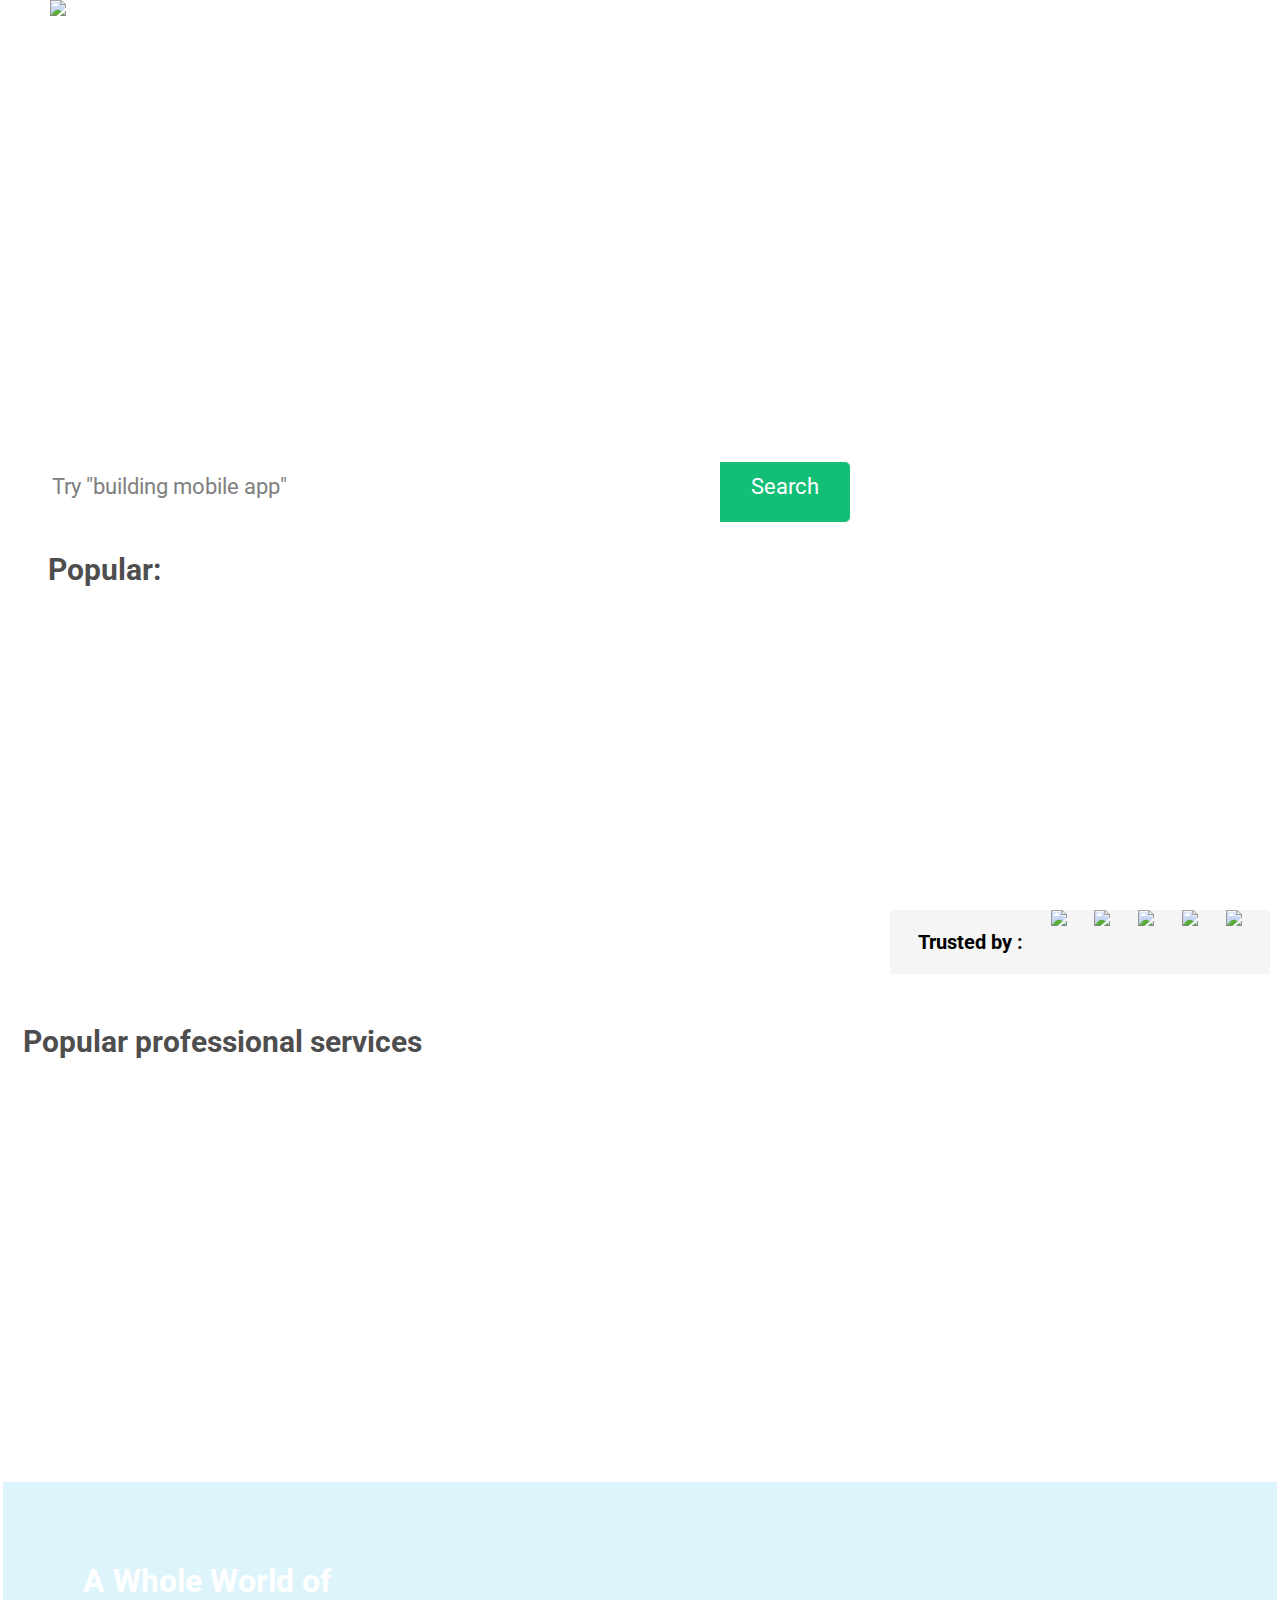
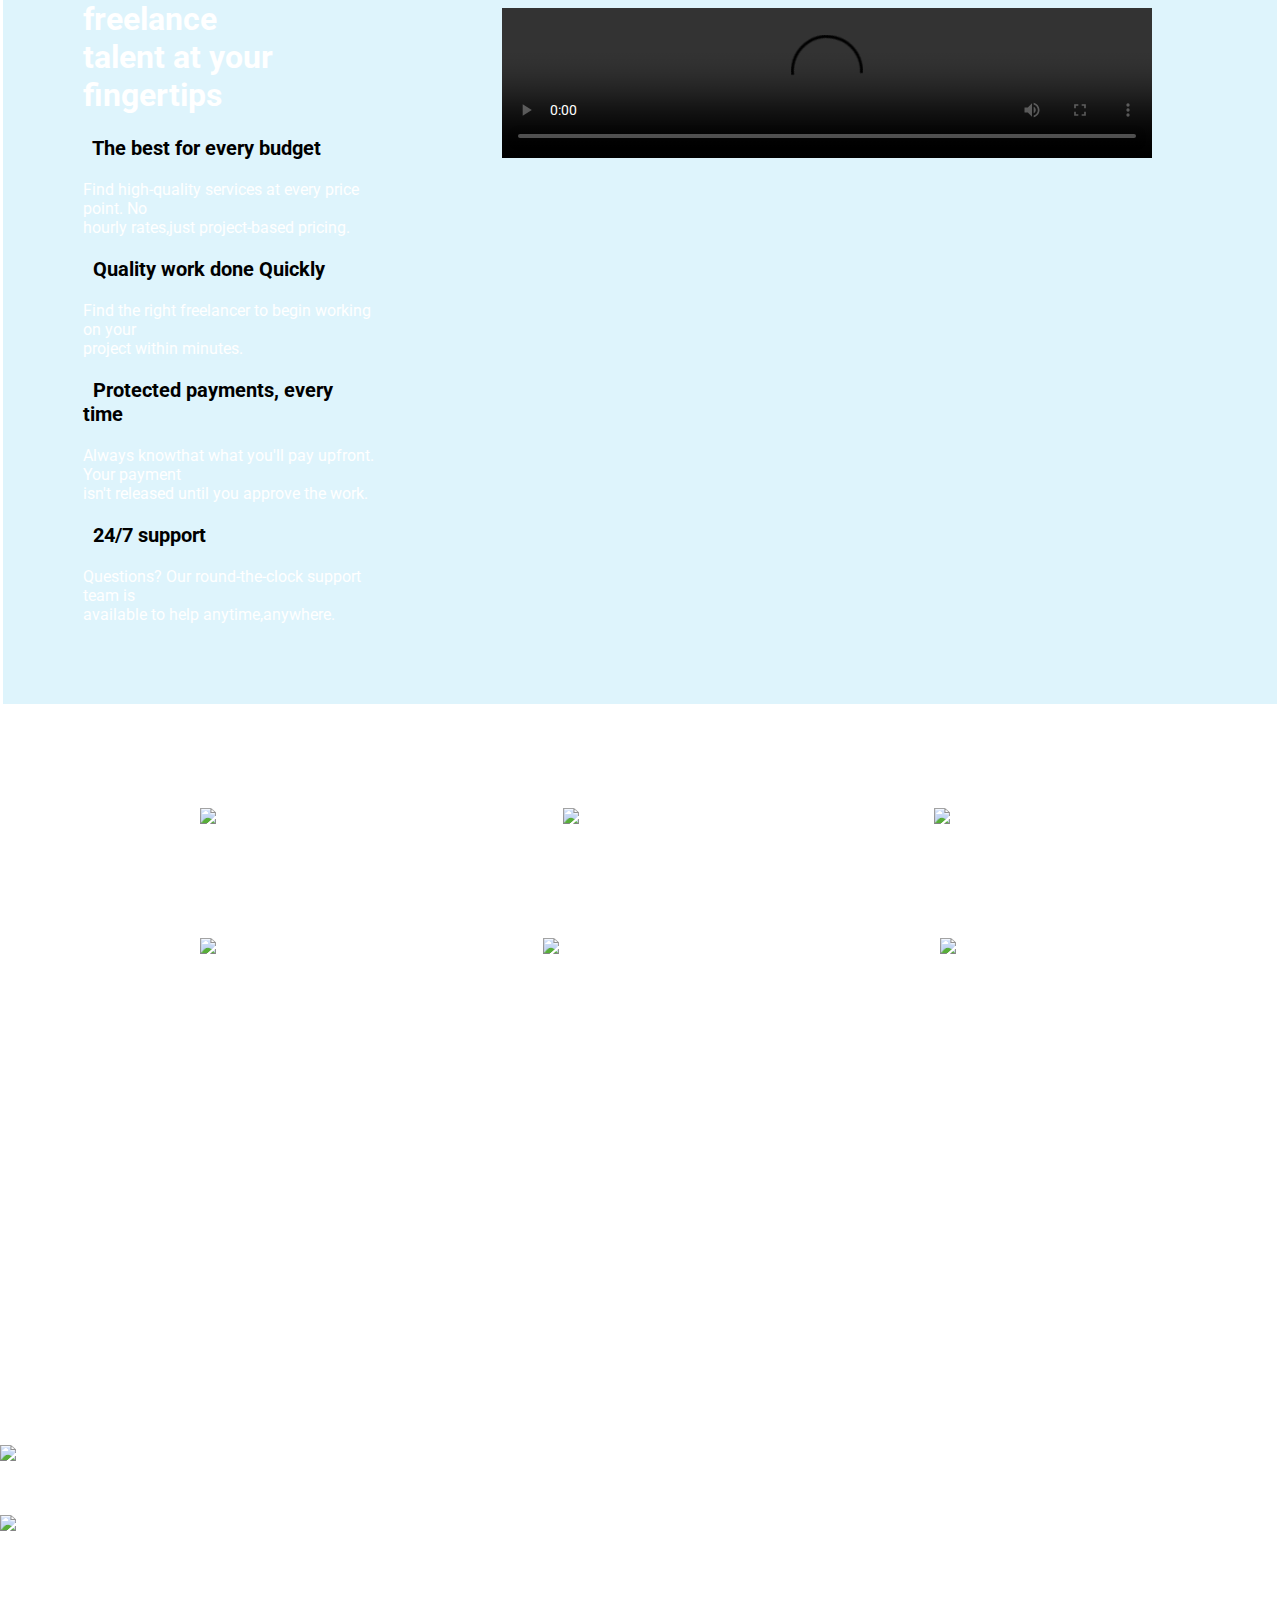
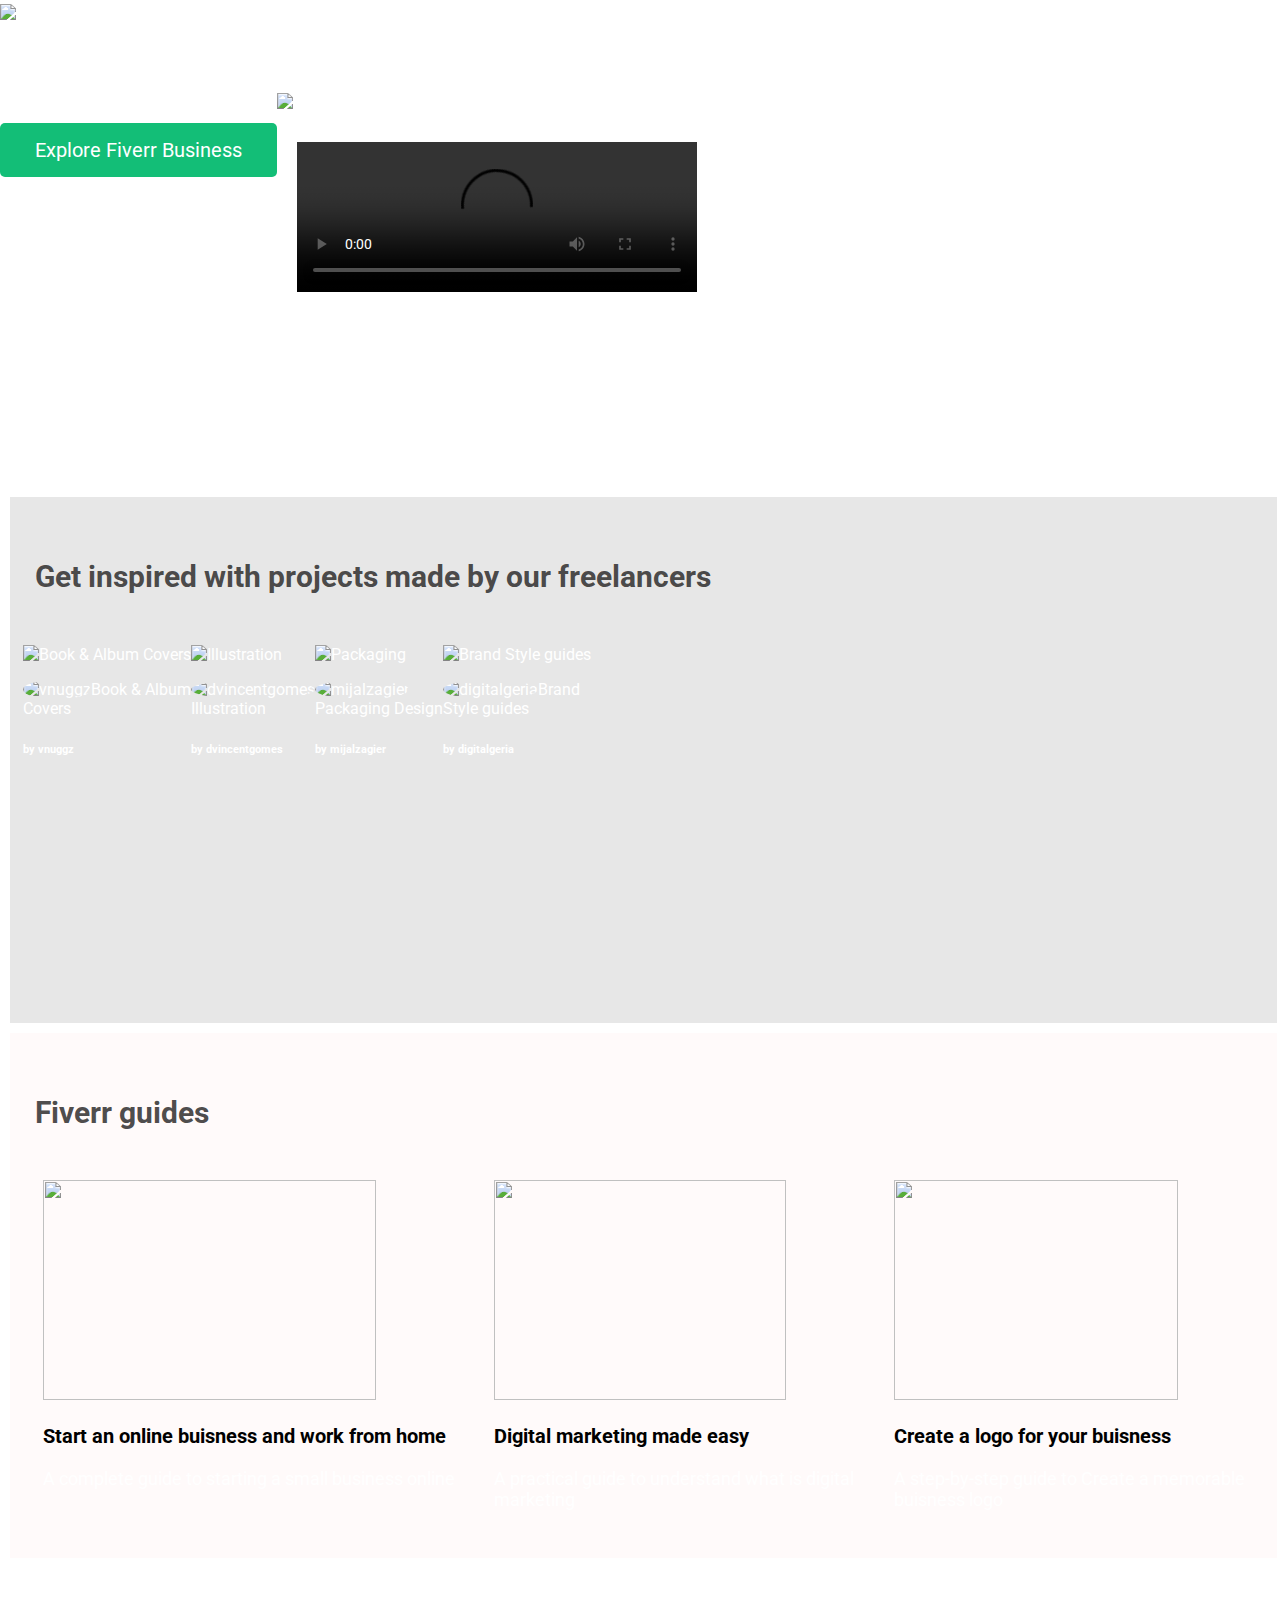
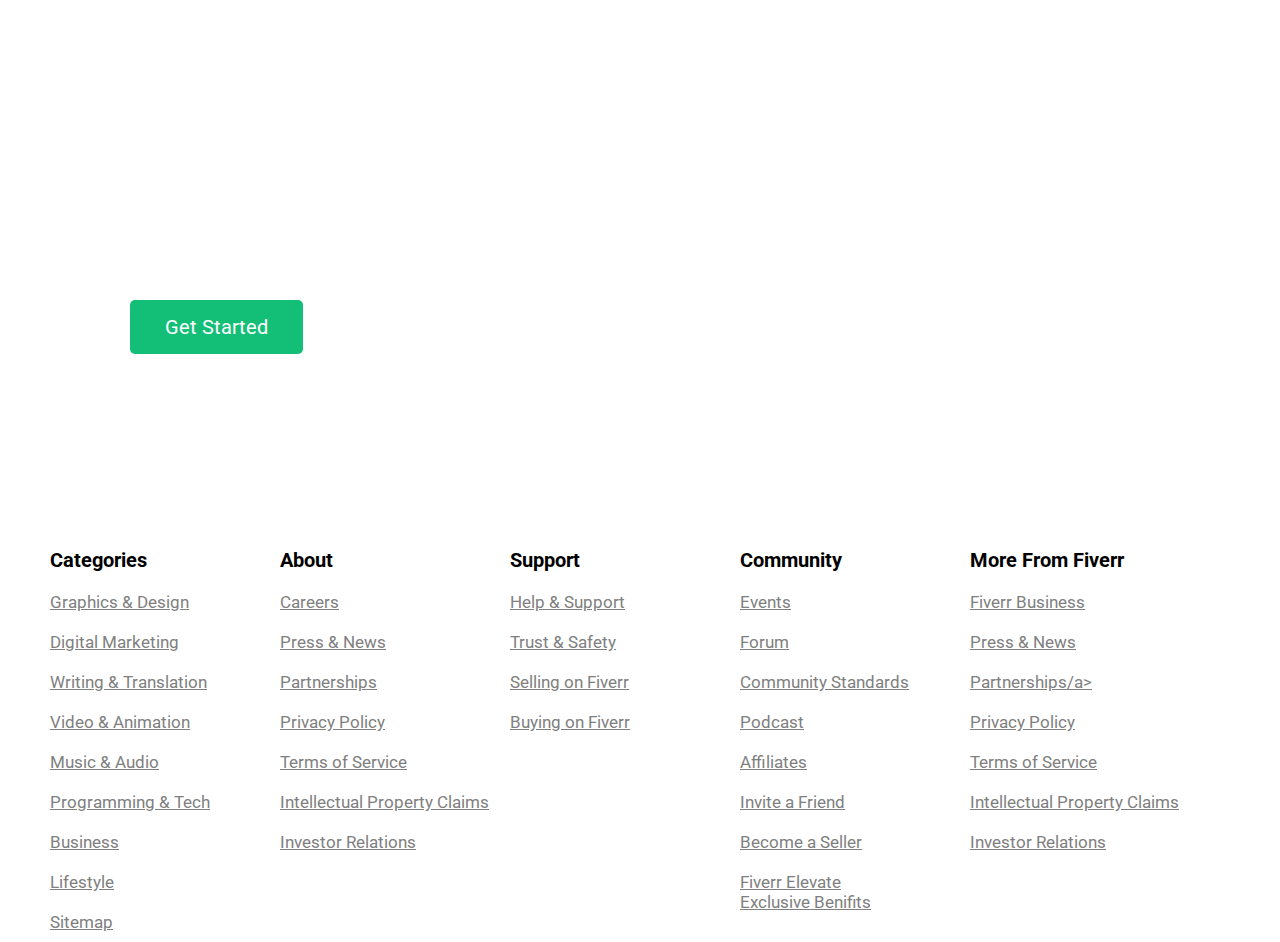
==== commit a80e7311: "added index files again" ====
--- a/index.html
+++ b/index.html
@@ -56,8 +56,8 @@
     </div>
          <!-- secion-2: rinish -->
      <div id="container1">
-     <div class="flex">
-     <h3 >Trusted by :</h3>
+     <div>
+     <h3>Trusted by :</h3>
      <img  src="https://fiverr-res.cloudinary.com/npm-assets/@fiverr/logged_out_homepage_perseus/apps/facebook.31d5f92.png"   />
      <img  src="https://fiverr-res.cloudinary.com/npm-assets/@fiverr/logged_out_homepage_perseus/apps/google.517da09.png"/>
      <img  src="https://fiverr-res.cloudinary.com/npm-assets/@fiverr/logged_out_homepage_perseus/apps/netflix.e3ad953.png"   />
@@ -86,11 +86,89 @@
 
    </div> 
     <!-- secion-3: lavita -->
+    <div class="elem">
+      <div class="right-elem">
+        <div>
+          <video controls width="650">
+            
+            <source src="https://fiverr-res.cloudinary.com/video/upload/t_fiverr_hd/vmvv3czyk2ifedefkau7"
+                    type="video/webm">
     
-    <div></div>
+        </video>
+            
+    </div>
+        </div>
+            <div class ="left-elem" >
+                 <h1>A Whole World of freelance <br>talent at your fingertips</h1>
+                  <div class="first">
+                     <h3><i class="fa fa-chevron-circle-down"></i>&nbsp; The best for every budget</h3>
+                  <p>Find high-quality services at every price point. No <br>hourly rates,just project-based pricing.</p>
+                </div>
+                 <h3><i class="fa fa-chevron-circle-down"></i>&nbsp; Quality work done Quickly</h3>
+                <p>Find the right freelancer to begin working on your <br>project within minutes.</p>
+                <h3><i class="fa fa-chevron-circle-down"></i>&nbsp; Protected payments, every time</h3>
+            
+                <p>Always knowthat what you'll pay upfront. Your payment <br>isn't released until you approve the work.</p>
+               <h3><i class="fa fa-chevron-circle-down"></i>&nbsp; 24/7 support</h3>
+               <p>Questions? Our round-the-clock support team is<br>available to help anytime,anywhere.</p>
+              </div>
+    </div>
+    </div>
     <!-- secion-4: lavita -->
+    <h1>Explore the marketplace</h1>
+<div class="logo">
+  <div class="row">
+  
+    <div class="l1">
+    <img src="https://fiverr-res.cloudinary.com/npm-assets/@fiverr/logged_out_homepage_perseus/apps/graphics-design.d32a2f8.svg" />
+    <p>Graphics & Design</p>
+</div>
+<div class="l2">
+        <img src="https://fiverr-res.cloudinary.com/npm-assets/@fiverr/logged_out_homepage_perseus/apps/online-marketing.74e221b.svg">
+        <p>Digital Marketing</p>
+          </div>
+          <div class="l3">
+        <img src="https://fiverr-res.cloudinary.com/npm-assets/@fiverr/logged_out_homepage_perseus/apps/writing-translation.32ebe2e.svg">
+        <p> Writing & Translation</p>
+          </div>
+            <div class="l4">     
+    <img src="https://fiverr-res.cloudinary.com/npm-assets/@fiverr/logged_out_homepage_perseus/apps/video-animation.f0d9d71.svg">
+    <p>Video & Animation</p>
+  </div>
+ 
+</div>
+       
+        <div class="row_1">
+        
+         <div class="l5">
+          <img src="https://fiverr-res.cloudinary.com/npm-assets/@fiverr/logged_out_homepage_perseus/apps/music-audio.320af20.svg">
+          <p>Music & Audio</p>
+          </div>
+          <div class="l6">
+            <img src="https://fiverr-res.cloudinary.com/npm-assets/@fiverr/logged_out_homepage_perseus/apps/programming.9362366.svg">
+            <p>Programming & Tech</p>
+          </div>
+          <div class="l7">
+            <img src="https://fiverr-res.cloudinary.com/npm-assets/@fiverr/logged_out_homepage_perseus/apps/business.bbdf319.svg">
+            <p> Business</p>
+          </div>
+       
+          <div class="l8">
+            <img src="https://fiverr-res.cloudinary.com/npm-assets/@fiverr/logged_out_homepage_perseus/apps/lifestyle.745b575.svg">
+            <p>Lifestyle</p>
+          </div>
+     
+    </div>
+  </div>
+      
+  </div>
+     
+  <div class="clear">
+
+  </div>
+
+      
     
-    <div></div>
     <!-- secion-5: lokesh -->
     <!-- fiverr business information -->
     <div class="business">
@@ -151,6 +229,27 @@
       </div>
     </div>
     <!-- secion-6: lavita -->
+    <div class="left-element">
+      <div>
+          <video controls width="400">
+      
+              <source src="https://fiverr-res.cloudinary.com/video/upload/t_fiverr_hd/rb8jtakrisiz0xtsffwi"
+                      type="video/webm">
+    
+          </video>
+                 
+  </div>
+</div>
+<div>
+
+  <div class="para">
+   
+   <p>"We used Fiverr for SEO, our logo,website,copy, <br>animated videos-literally everything. It was like<br> working with a human right next to you versus being<br> across the world."</p>
+  </div>
+</div>
+
+<div class="clear">
+</div>
     <div></div>
          <!-- secion-7: rinish -->
          <div id="container2">
@@ -232,4 +331,76 @@
       </div>
     </div>
     <!-- secion-10: lavita -->
-    +    <footer>
+    
+      <div class="row">
+        <div class="col-5">
+          <h3>Categories</h3>
+          <dl class="footer-nav">
+            <dt><a href="#">Graphics & Design</a></dt>
+            <br>
+            <dt><a href="#">Digital Marketing</a></dt><br>
+            <dt><a href="#">Writing & Translation</a></dt><br>
+            <dt><a href="#">Video & Animation</a></dt><br>
+            <dt><a href="#">Music & Audio</a></dt><br>
+            <dt><a href="#">Programming & Tech</a></dt><br>
+            <dt><a href="#">Business</a></dt><br>
+            <dt><a href="#">Lifestyle</a></dt><br>
+            <dt><a href="#">Sitemap</a></dt>
+          </dl>
+        </div>
+        <div class="col-5">
+          <h3>About</h3>
+          <dl class="footer-cat">
+            <dt><a href="#">Careers</a></dt><br>
+            <dt><a href="#">Press & News</a></dt><br>
+            <dt><a href="#">Partnerships</a></dt><br>
+            <dt><a href="#">Privacy Policy</a></dt><br>
+            <dt><a href="#">Terms of Service</a></dt><br>
+            <dt><a href="#">Intellectual Property Claims</a></dt><br>
+            <dt><a href="#">Investor Relations</a></dt>
+          </dl>
+        </div>
+        <div class="col-5">
+          <h3>Support</h3>
+          <dl class="footer-posts">
+            <dt><a href="#">Help & Support</a></dt><br>
+            <dt><a href="#">Trust & Safety</a></dt><br>
+            <dt><a href="#">Selling on Fiverr</a></dt><br>
+            <dt><a href="#">Buying on Fiverr</a></dt>
+            
+          </dl>
+        </div>
+        <div class="col-5">
+          <h3>Community
+          </h3>
+          <dl class="footer-platforms">
+            <dt><a href="#">Events</a><dt><br>
+            <dt><a href="#">Forum</a></dt><br>
+            <dt><a href="#">Community Standards</a></dt><br>
+            <dt><a href="#">Podcast</a></dt><br>
+            <dt><a href="#">Affiliates</a></dt><br>
+            <dt><a href="#">Invite a Friend</a></dt><br>
+            <dt><a href="#">Become a Seller</a></dt><br>
+            <dt><a href="#">Fiverr Elevate</a></dt>
+            <dt><a href="#">Exclusive Benifits</a></dt>
+          </dl>
+        </div>
+        <div class="col-5">
+            <h3>More From Fiverr</h3>
+            <dl class="footer-cata">
+              <dt><a href="#">Fiverr Business</a></dt><br>
+              <dt><a href="#">Press & News</a></dt><br>
+              <dt><a href="#">Partnerships/a></dt><br>
+              <dt><a href="#">Privacy Policy</a></dt><br>
+              <dt><a href="#">Terms of Service</a></dt><br>
+              <dt><a href="#">Intellectual Property Claims</a></dt><br>
+              <dt><a href="#">Investor Relations</a></dt>
+            </dl>
+          </div>
+      </div>
+    </div>
+    
+  </footer>
+</body>
+</html>--- a/index.css
+++ b/index.css
@@ -100,18 +100,13 @@
     font-size: 20px;
     margin-top: 5px;
     font-family: 'Roboto', sans-serif;
-    
-    
 
 }
 .popular > h4 {
     float: left;
     margin-top: 0px;
-    color: white;
-}
-
+}
 .popular > button {
-    float: left;
     border: 1px solid white;
     border-radius: 20px;
     font-size: 18px;
@@ -119,11 +114,10 @@
     margin: 0px 10px;
     cursor: pointer;
     padding: 4px 12px;
-
 }
 .get_started {
-    width: 100%;
-    height: 420px;
+    width: fit fit-content;
+    height: 500px;
     background-image: url("https://fiverr-res.cloudinary.com/q_auto,f_auto,w_1400,dpr_1.0/v1/attachments/generic_asset/asset/50218c41d277f7d85feeaf3efb4549bd-1599072608122/bg-signup-1400-x1.png");
     background-size: 100%;
     margin: 30px;
@@ -147,6 +141,7 @@
     margin:120px 100px ;
 }
 
+/* fiverr business section 
 .business {
     background-color: rgb(9, 9, 104);
     height: 800px;
@@ -157,19 +152,11 @@
     width: 50%;
 }
 .right_part {
-    display: flex;
-  justify-content: right;
-  margin: 30px;
-  padding-top: 8%;
-    width: 45%;
-    
-     
- }
- .right_part > img {
+    display: grid;
+    width: 50%;
     float: right;
-    width: 650px;
-}  
-
+    /* margin-top: 10px; */
+/* }
 .blue_top{
     float: left;
     margin: 70px 50px 10px;
@@ -232,16 +219,18 @@
 .explore_btn {
     margin: 50px;
 }
+.right_part > img {
+    float: right;
+}  */
 
 #container1{
     max-width: 100% ;
     margin:auto;
     padding: .8%;
 }
-.flex{
+#container1 > div:nth-child(1){
     display: flex;
-    justify-content: space-between ;
-    width: 100% ;
+    justify-content: space-evenly ;
     background-color: rgb(245, 245, 245);
     color: grey;
 }
@@ -303,10 +292,6 @@
     float: left;
 }
 .img-box2{
-    display: flex;
-    justify-content: space-between;
-    margin: 20px;
-    width: 100%;
     border: 1px ;
 }
 
@@ -315,7 +300,7 @@
     height:250px;
 }
 .smallImg > img{
-   border-radius: 50%;
+    border-radius: 80%;
    float: left;
    margin: auto;
 
@@ -359,79 +344,119 @@
     font-size:18px;
     }
 
-    .right-elem{
-
-               
-        float: right;  
-        height: 600px;
-        padding: 2%;
-        margin: 100px;
+    .elem {
+        border:solid white;
+        background-color: rgb(222, 244, 252);
+      }
         
-     }
-
-     body { 
-    background: rgb(223, 240, 245); 
-   
-     }
-      .left-elem {
-        margin: 80px;
+      .elem> .right-elem{
+
+          
+           float: right;  
+           height: 600px;
+           padding: 2%;
+           margin: 100px;
+       
+           
+        }
+
+        
+        .elem>.left-elem {
+           margin: 80px;
+         }
+         
+            
+            
+         
+         
+      .logo-container>p {
+          font-size: 15px;
       }
-      .logo-container {
-               
-        display: inline-block;
-        
-        max-width: 70px;
-        vertical-align: top;
-        padding: 20px 160px 20px 120px;
-        
-
-     }
-     
-     
-  p {
-      font-size: 15px;
-  }
-      .left-elem{
-
-        margin-top: 60px;
+     .l1 {
+       width:100px;
+       padding: 10px 150px;
+     }
+     .l2 {
+       width:100px;
+       padding: 10px 150px;
+     }
+     .l3 {
+       width:100px;
+       padding: 10px 150px;
+     }
+     .l4 {
+       width:100px;
+       padding: 10px 150px;
+     }
+     .l5 {
+       width:100px;
+       padding: 10px 150px;
+      
+     }
+     .l6 {
+       width:100px;
+       padding: 10px 150px;
+     }
+     .l7 {
+       width:100px;
+       padding: 10px 150px;
+     }
+     .l8 {
+       width:100px;
+       padding: 10px 150px;
+       
+     }
+     .row{
+       display: flex;
+       padding: 10px 50px;
+       
+     }
+     .row_1 {
+       display: flex;
+       padding: 10px 50px;
+     }
+
+         .left-element{
+
+       margin-top: 10px;
          float: left ;
-           padding: 50px;
-       }
-      p {
-         margin-top: 100px;
-         float: right;
-         font-size: 20px;
-         padding: 60px;
-         font-style: italic;
+            padding: 20px;
+            }
+
+           
+       .para>p {
+        margin-top: 10px;
+        float: right;
+      font-size: 25px;
+  padding: 20px 100px 0px 0px;
+     font-style: italic;
       }  
+
+
       dl {
-        margin: 0;
-       
-        font-size: 17px;
-      
-        padding: 0px;
-        
-      }
-                  .col-5 {
-                      display: inline-block;
-        width: 18.7%;
-        min-width: 230px;
-        vertical-align: top;
-      }
-      
-      .footer-outer {
-        padding: 10px 10px;
-      
-        
-      }
-      footer .row:first-child a {
-        color: gray;
-       
-      }
-      footer .row:last-child {padding: .5em;}
-      .col-4 {
-        display: inline-block;
-        width: 24.7%;
-        min-width: 230px;
-        vertical-align: bottom;
-      }+margin: 0;
+
+font-size: 17px;
+
+padding: 0px;
+
+}
+       .col-5 {
+           display: inline-block;
+width: 18.7%;
+min-width: 230px;
+vertical-align: top;
+}
+
+.footer-outer {
+padding: 10px 10px;
+
+
+}
+footer .row:first-child a {
+color: gray;
+
+}
+.clear {
+clear: both;
+}
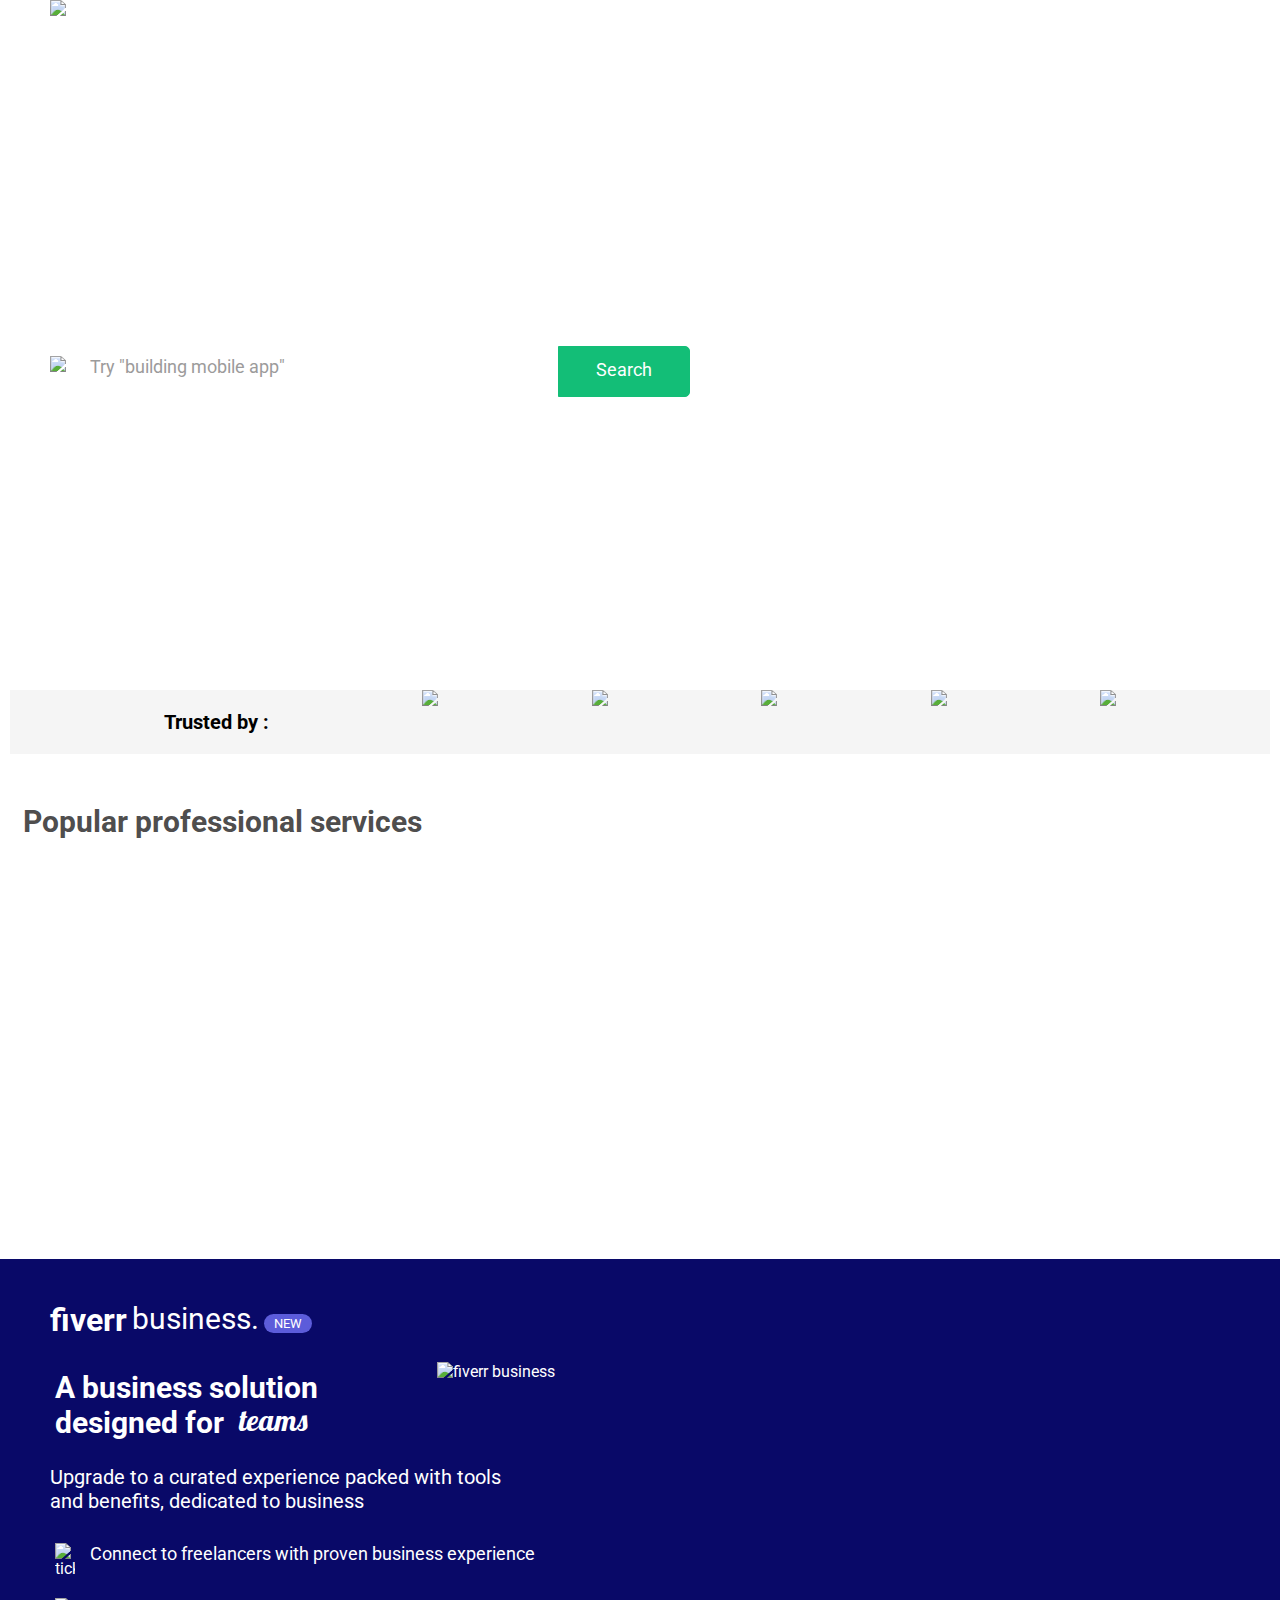
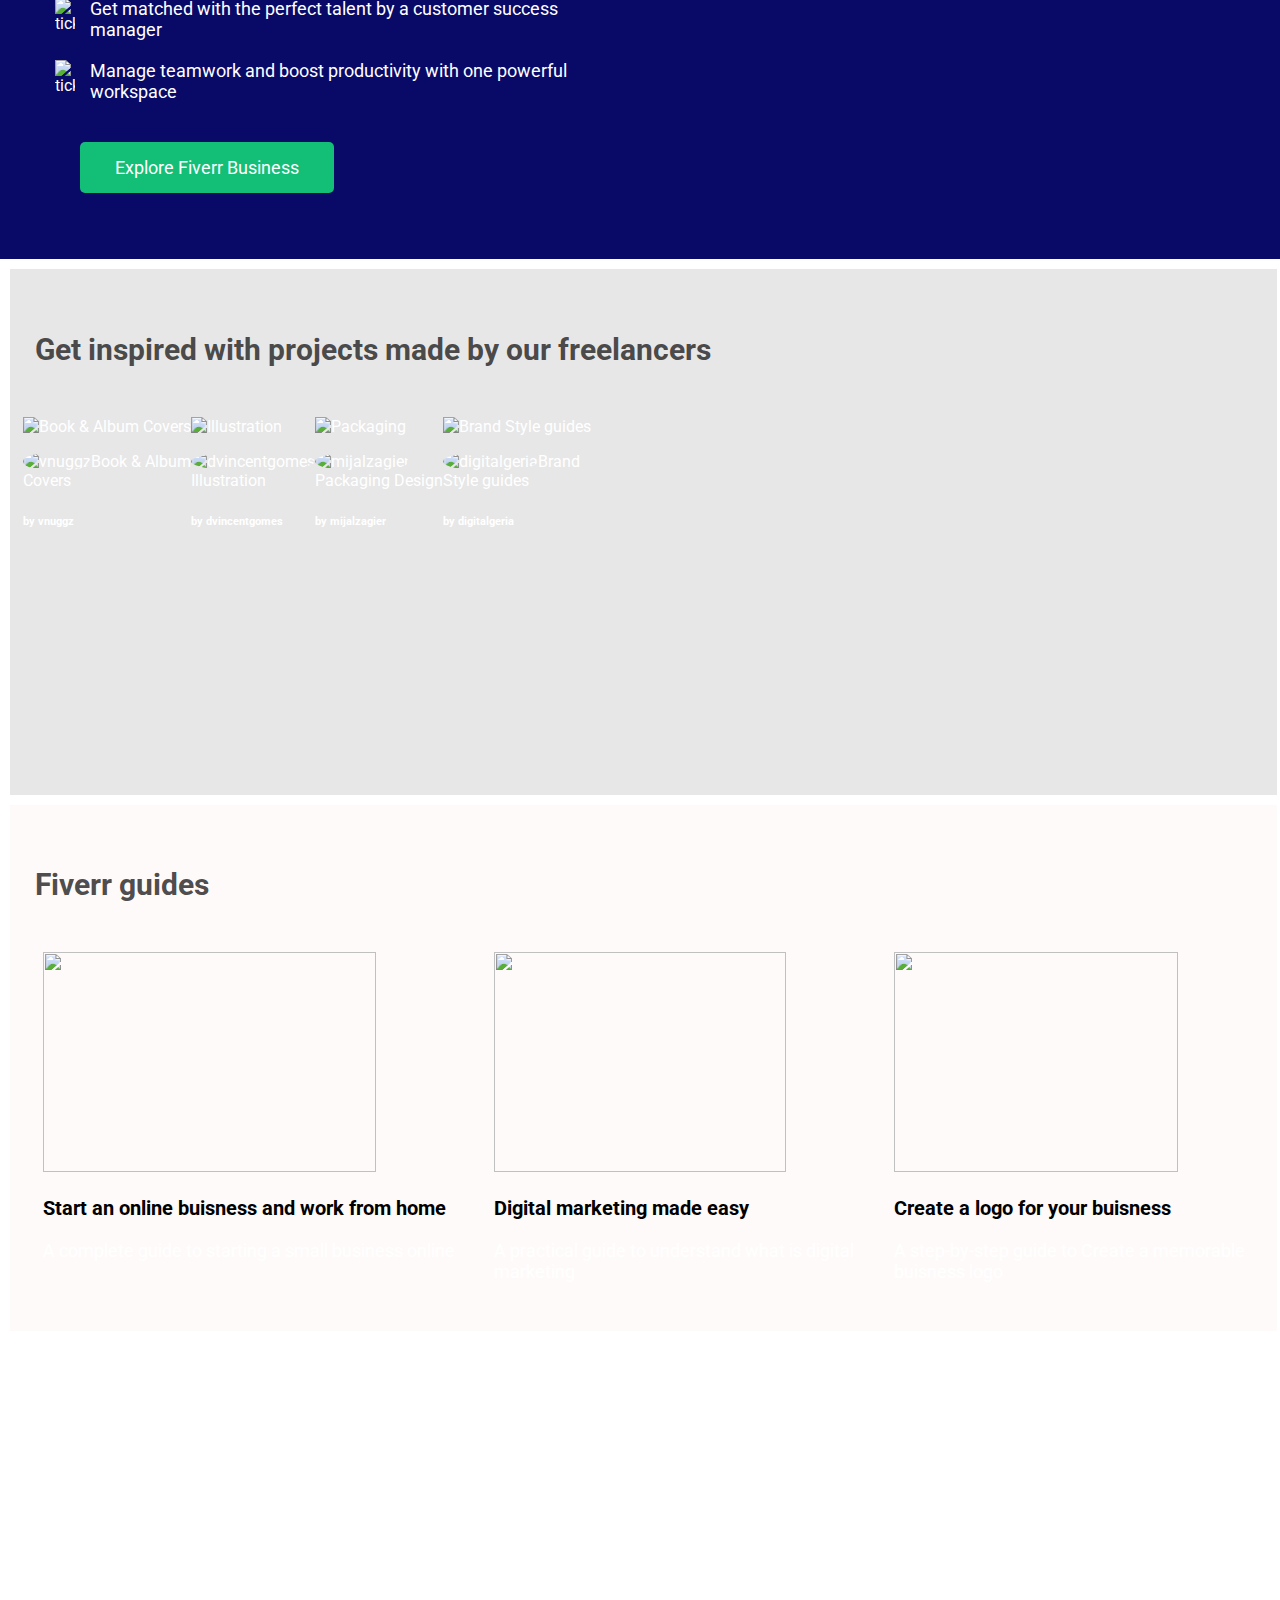
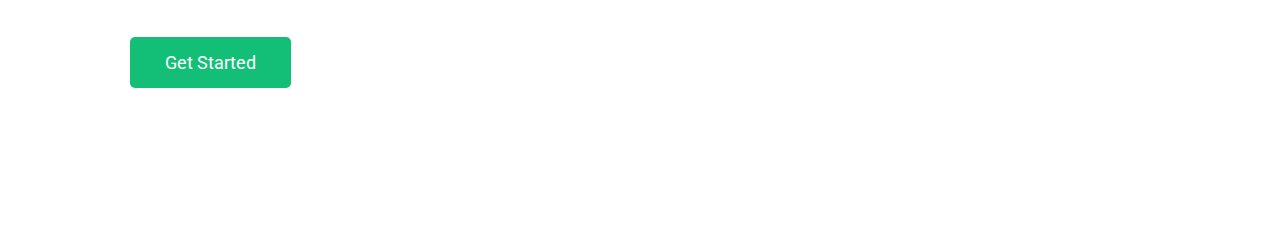
==== commit d7b47559: "added all pages with common page" ====
--- a/index.html
+++ b/index.html
@@ -25,7 +25,7 @@
         />
         <button>Join</button>
         <a href="">Sign In</a>
-        <a href="">Become a Seller</a>
+        <a href="seller.html">Become a Seller</a>
         <a href="">INR</a>
         <a href="">English</a>
         <a href="">Explore</a>
@@ -39,14 +39,15 @@
         <h1>services for your business</h1>
         <div>
           <div class="input">
+            <img src="https://assets.stickpng.com/images/585e4ae1cb11b227491c3393.png" alt="search icon">
             <p>Try "building mobile app"</p>
+            <div class="search">
+              <p>Search</p>
+            </div>
           </div>
-          <div class="search">
-            <p>Search</p>
-          </div>
         </div>
         <div class="popular">
-          <h4>Popular:</h4>
+          <h3>Popular:</h3>
           <button>Web and Mobile Design</button>
           <button>WordPress</button>
           <button>Logo Design</button>
@@ -86,89 +87,9 @@
 
    </div> 
     <!-- secion-3: lavita -->
-    <div class="elem">
-      <div class="right-elem">
-        <div>
-          <video controls width="650">
-            
-            <source src="https://fiverr-res.cloudinary.com/video/upload/t_fiverr_hd/vmvv3czyk2ifedefkau7"
-                    type="video/webm">
-    
-        </video>
-            
-    </div>
-        </div>
-            <div class ="left-elem" >
-                 <h1>A Whole World of freelance <br>talent at your fingertips</h1>
-                  <div class="first">
-                     <h3><i class="fa fa-chevron-circle-down"></i>&nbsp; The best for every budget</h3>
-                  <p>Find high-quality services at every price point. No <br>hourly rates,just project-based pricing.</p>
-                </div>
-                 <h3><i class="fa fa-chevron-circle-down"></i>&nbsp; Quality work done Quickly</h3>
-                <p>Find the right freelancer to begin working on your <br>project within minutes.</p>
-                <h3><i class="fa fa-chevron-circle-down"></i>&nbsp; Protected payments, every time</h3>
-            
-                <p>Always knowthat what you'll pay upfront. Your payment <br>isn't released until you approve the work.</p>
-               <h3><i class="fa fa-chevron-circle-down"></i>&nbsp; 24/7 support</h3>
-               <p>Questions? Our round-the-clock support team is<br>available to help anytime,anywhere.</p>
-              </div>
-    </div>
-    </div>
+    <div></div>
     <!-- secion-4: lavita -->
-    <h1>Explore the marketplace</h1>
-<div class="logo">
-  <div class="row">
-  
-    <div class="l1">
-    <img src="https://fiverr-res.cloudinary.com/npm-assets/@fiverr/logged_out_homepage_perseus/apps/graphics-design.d32a2f8.svg" />
-    <p>Graphics & Design</p>
-</div>
-<div class="l2">
-        <img src="https://fiverr-res.cloudinary.com/npm-assets/@fiverr/logged_out_homepage_perseus/apps/online-marketing.74e221b.svg">
-        <p>Digital Marketing</p>
-          </div>
-          <div class="l3">
-        <img src="https://fiverr-res.cloudinary.com/npm-assets/@fiverr/logged_out_homepage_perseus/apps/writing-translation.32ebe2e.svg">
-        <p> Writing & Translation</p>
-          </div>
-            <div class="l4">     
-    <img src="https://fiverr-res.cloudinary.com/npm-assets/@fiverr/logged_out_homepage_perseus/apps/video-animation.f0d9d71.svg">
-    <p>Video & Animation</p>
-  </div>
- 
-</div>
-       
-        <div class="row_1">
-        
-         <div class="l5">
-          <img src="https://fiverr-res.cloudinary.com/npm-assets/@fiverr/logged_out_homepage_perseus/apps/music-audio.320af20.svg">
-          <p>Music & Audio</p>
-          </div>
-          <div class="l6">
-            <img src="https://fiverr-res.cloudinary.com/npm-assets/@fiverr/logged_out_homepage_perseus/apps/programming.9362366.svg">
-            <p>Programming & Tech</p>
-          </div>
-          <div class="l7">
-            <img src="https://fiverr-res.cloudinary.com/npm-assets/@fiverr/logged_out_homepage_perseus/apps/business.bbdf319.svg">
-            <p> Business</p>
-          </div>
-       
-          <div class="l8">
-            <img src="https://fiverr-res.cloudinary.com/npm-assets/@fiverr/logged_out_homepage_perseus/apps/lifestyle.745b575.svg">
-            <p>Lifestyle</p>
-          </div>
-     
-    </div>
-  </div>
-      
-  </div>
-     
-  <div class="clear">
-
-  </div>
-
-      
-    
+    <div></div>
     <!-- secion-5: lokesh -->
     <!-- fiverr business information -->
     <div class="business">
@@ -229,27 +150,6 @@
       </div>
     </div>
     <!-- secion-6: lavita -->
-    <div class="left-element">
-      <div>
-          <video controls width="400">
-      
-              <source src="https://fiverr-res.cloudinary.com/video/upload/t_fiverr_hd/rb8jtakrisiz0xtsffwi"
-                      type="video/webm">
-    
-          </video>
-                 
-  </div>
-</div>
-<div>
-
-  <div class="para">
-   
-   <p>"We used Fiverr for SEO, our logo,website,copy, <br>animated videos-literally everything. It was like<br> working with a human right next to you versus being<br> across the world."</p>
-  </div>
-</div>
-
-<div class="clear">
-</div>
     <div></div>
          <!-- secion-7: rinish -->
          <div id="container2">
@@ -331,76 +231,6 @@
       </div>
     </div>
     <!-- secion-10: lavita -->
-    <footer>
-    
-      <div class="row">
-        <div class="col-5">
-          <h3>Categories</h3>
-          <dl class="footer-nav">
-            <dt><a href="#">Graphics & Design</a></dt>
-            <br>
-            <dt><a href="#">Digital Marketing</a></dt><br>
-            <dt><a href="#">Writing & Translation</a></dt><br>
-            <dt><a href="#">Video & Animation</a></dt><br>
-            <dt><a href="#">Music & Audio</a></dt><br>
-            <dt><a href="#">Programming & Tech</a></dt><br>
-            <dt><a href="#">Business</a></dt><br>
-            <dt><a href="#">Lifestyle</a></dt><br>
-            <dt><a href="#">Sitemap</a></dt>
-          </dl>
-        </div>
-        <div class="col-5">
-          <h3>About</h3>
-          <dl class="footer-cat">
-            <dt><a href="#">Careers</a></dt><br>
-            <dt><a href="#">Press & News</a></dt><br>
-            <dt><a href="#">Partnerships</a></dt><br>
-            <dt><a href="#">Privacy Policy</a></dt><br>
-            <dt><a href="#">Terms of Service</a></dt><br>
-            <dt><a href="#">Intellectual Property Claims</a></dt><br>
-            <dt><a href="#">Investor Relations</a></dt>
-          </dl>
-        </div>
-        <div class="col-5">
-          <h3>Support</h3>
-          <dl class="footer-posts">
-            <dt><a href="#">Help & Support</a></dt><br>
-            <dt><a href="#">Trust & Safety</a></dt><br>
-            <dt><a href="#">Selling on Fiverr</a></dt><br>
-            <dt><a href="#">Buying on Fiverr</a></dt>
-            
-          </dl>
-        </div>
-        <div class="col-5">
-          <h3>Community
-          </h3>
-          <dl class="footer-platforms">
-            <dt><a href="#">Events</a><dt><br>
-            <dt><a href="#">Forum</a></dt><br>
-            <dt><a href="#">Community Standards</a></dt><br>
-            <dt><a href="#">Podcast</a></dt><br>
-            <dt><a href="#">Affiliates</a></dt><br>
-            <dt><a href="#">Invite a Friend</a></dt><br>
-            <dt><a href="#">Become a Seller</a></dt><br>
-            <dt><a href="#">Fiverr Elevate</a></dt>
-            <dt><a href="#">Exclusive Benifits</a></dt>
-          </dl>
-        </div>
-        <div class="col-5">
-            <h3>More From Fiverr</h3>
-            <dl class="footer-cata">
-              <dt><a href="#">Fiverr Business</a></dt><br>
-              <dt><a href="#">Press & News</a></dt><br>
-              <dt><a href="#">Partnerships/a></dt><br>
-              <dt><a href="#">Privacy Policy</a></dt><br>
-              <dt><a href="#">Terms of Service</a></dt><br>
-              <dt><a href="#">Intellectual Property Claims</a></dt><br>
-              <dt><a href="#">Investor Relations</a></dt>
-            </dl>
-          </div>
-      </div>
-    </div>
-    
-  </footer>
-</body>
-</html>+    <div></div>
+  </body>
+</html>
--- a/index.css
+++ b/index.css
@@ -5,30 +5,30 @@
 }
 body {
     margin: 0px;
-     font-family: 'Lato', sans-serif;
+    font-family: 'Lato', sans-serif;
 }
 /* container for landing page */
 .container {
     width: 100%;
-    height: 900px;
+    height: 680px;
     background-image: url("https://wallpaperaccess.com/full/1288329.jpg");
 }
 
 /* .navigation class for navigation bar */
 .navigation {
     width: 100%;
-    background-color: rgb(192, 192, 174);
-    height: 100px;
+    height: 80px;
     position: fixed;
-    background: transparent;
+    /* background-color: rgb(192, 192, 174); */
+    /* background: transparent; */
 }
 .navigation > img {
-    width: 150px;
+    width: 100px;
     cursor: pointer;
     margin-left: 50px;
 }
 .navigation > a {
-    font-size: 23px;
+    font-size: 18px;
     text-decoration: none;
     color: white;
     float: right;
@@ -39,85 +39,103 @@
     background: transparent;
     border-radius: 3px;
     padding: 0px 30px;
-    font-size: 22px;
+    font-size: 18px;
     height: 40px;
     float: right;
-    margin: 35px 60px 15px 20px;
+    margin: 30px 60px 15px 20px;
     cursor: pointer;
+}
+.navigation > button:hover {
+    background-color:rgb(19, 190, 119);
+    border-color: rgb(19, 190, 119);
+}
+.navigation > a:hover {
+    color: rgb(161, 159, 159);
 }
 
 /* welcome part of landing page  */
 .welcome {
     float: left;
-    margin: 280px 40px;
+    margin: 200px 40px;
     width: fit-content;
 }
 .welcome > h1 {
     float: left; 
-    font-size: 60px;
+    font-size: 45px;
     margin: 5px;
 }
 .welcome > p {
     float: left;
-    font-size: 60px;
+    font-size: 45px;
     font-family: 'Lobster', cursive;
     margin: 3px;
     padding-left: 10px;
 }
 .input {
-    width: 680px;
-    height: 60px;
+    width: 650px;
+    height: 50px;
     background-color: white;
-    border-radius: 5px 0px 0px 5px;
-    float: left;
-    font-size: 22px;
+    border-radius: 5px;
+    float: left;
+    font-size: 18px;
     margin-top: 20px;
 }
+.input > img {
+    float: left;
+    width: 20px;
+    padding: 10px;
+}
 .input > p {
-    margin: 12px;
-    color: grey;
+    margin: 10px;
+    color: rgb(156, 155, 155);
+    float: left;
 }
 .search {
     background-color: rgb(19, 190, 119);
     color: white;
-    float: left;
+    float: right;
     width: 130px;
-    height: 60px;
+    height: 49px;
     text-align: center;
-    margin: 20px auto;
-    font-size: 22px;
-    border-radius: 0px 5px 5px 0px;
+    font-size: 18px;
     cursor: pointer;
+    border: 0.5px solid rgb(19, 190, 119);
+    border-radius:0px 5px 5px 0px;
 
 }
 .search > p {
-    margin: 12px auto;
+    margin: 12px ;
 }
 
 /* buttons below search bar  */
 .popular {
     float: left;
-    font-size: 20px;
-    margin-top: 5px;
+    margin-top: 20px;
     font-family: 'Roboto', sans-serif;
 
 }
-.popular > h4 {
+.popular > h3 {
     float: left;
     margin-top: 0px;
+    color: white;
+    font-size: 15px;
 }
 .popular > button {
     border: 1px solid white;
     border-radius: 20px;
-    font-size: 18px;
+    font-size: 13px;
     background: transparent;
-    margin: 0px 10px;
+    margin: 0px 8px;
     cursor: pointer;
-    padding: 4px 12px;
+    padding: 3px 10px;
+}
+.popular > button:hover {
+    background-color: white;
+    color: rgb(75, 74, 74);
 }
 .get_started {
     width: fit fit-content;
-    height: 500px;
+    height: 400px;
     background-image: url("https://fiverr-res.cloudinary.com/q_auto,f_auto,w_1400,dpr_1.0/v1/attachments/generic_asset/asset/50218c41d277f7d85feeaf3efb4549bd-1599072608122/bg-signup-1400-x1.png");
     background-size: 100%;
     margin: 30px;
@@ -129,7 +147,7 @@
     color: white;
     float: left;
     margin: 30px auto;
-    font-size: 20px;
+    font-size: 18px;
     border-radius: 5px;
     cursor: pointer; 
     padding: 5px;   
@@ -137,14 +155,21 @@
 .start_btn > p {
     margin: 10px 30px;
 } 
+.start_btn:hover {
+    background-color: rgb(14, 151, 94);
+}
 .start {
     margin:120px 100px ;
 }
-
-/* fiverr business section 
+.search:hover {
+    background-color: rgb(10, 128, 79);
+    border-color:rgb(10, 128, 79) ;
+}
+
+ /* fiverr business section  */
 .business {
     background-color: rgb(9, 9, 104);
-    height: 800px;
+    height: 600px;
     width: 100%;
     color: white;
 }
@@ -152,21 +177,26 @@
     width: 50%;
 }
 .right_part {
-    display: grid;
-    width: 50%;
+    display: flex;
+    padding-top: 8%;
+    padding-left: 5%;
+    /* justify-content: right; */
+    /* width: 45%; */
+ }
+ .right_part > img {
     float: right;
-    /* margin-top: 10px; */
-/* }
+    width: 650px;
+}
 .blue_top{
     float: left;
-    margin: 70px 50px 10px;
+    margin: 20px 50px 10px;
 }
 #new {
     float: left;
     background-color: rgb(92, 92, 218);
     width: fit-content;
     border-radius: 20px;
-    padding: 2px 15px;
+    padding: 2px 10px;
     margin-top: 35px;
     font-size: small;
 }
@@ -175,30 +205,31 @@
 }
 .blue_top > p {
     float: left;
-    font-size: 35px;
-    margin: 18px 5px;
+    font-size: 30px;
+    margin: 22px 5px;
 }
 .blue_mid {
     clear: both;
     float: left;
-    font-size: 40px;
+    font-size: 25px;
     margin: 0px 50px;
+    line-height: 25px;
 }
 .blue_mid > h2 {
     float: left; 
-    font-size: 45px;
+    font-size: 30px;
     margin: 5px;
 }
 .blue_mid > p{
     float: left;
-    font-size: 45px;
+    font-size: 30px;
     font-family: 'Lobster', cursive;
     margin: 3px 10px;
 }
 .text {
     float: left;
     color: white;
-    font-size: 25px;
+    font-size: 20px;
     margin: 5px 50px 0px;
 }
 .list {
@@ -208,20 +239,21 @@
 }
 .list > img {
     float: left;
-    width: 30px;
+    padding: 5px;
+    width: 20px;
 }
 .list > p {
     float: left;
-    font-size: 20px;
+    font-size: 18px;
     margin: 5px 10px;
     
 }
 .explore_btn {
-    margin: 50px;
-}
-.right_part > img {
-    float: right;
-}  */
+    margin-left: 80px;
+}
+.explore_btn:hover {
+    background-color: rgb(14, 151, 94);
+}
 
 #container1{
     max-width: 100% ;
@@ -343,120 +375,3 @@
     margin-top:5px;
     font-size:18px;
     }
-
-    .elem {
-        border:solid white;
-        background-color: rgb(222, 244, 252);
-      }
-        
-      .elem> .right-elem{
-
-          
-           float: right;  
-           height: 600px;
-           padding: 2%;
-           margin: 100px;
-       
-           
-        }
-
-        
-        .elem>.left-elem {
-           margin: 80px;
-         }
-         
-            
-            
-         
-         
-      .logo-container>p {
-          font-size: 15px;
-      }
-     .l1 {
-       width:100px;
-       padding: 10px 150px;
-     }
-     .l2 {
-       width:100px;
-       padding: 10px 150px;
-     }
-     .l3 {
-       width:100px;
-       padding: 10px 150px;
-     }
-     .l4 {
-       width:100px;
-       padding: 10px 150px;
-     }
-     .l5 {
-       width:100px;
-       padding: 10px 150px;
-      
-     }
-     .l6 {
-       width:100px;
-       padding: 10px 150px;
-     }
-     .l7 {
-       width:100px;
-       padding: 10px 150px;
-     }
-     .l8 {
-       width:100px;
-       padding: 10px 150px;
-       
-     }
-     .row{
-       display: flex;
-       padding: 10px 50px;
-       
-     }
-     .row_1 {
-       display: flex;
-       padding: 10px 50px;
-     }
-
-         .left-element{
-
-       margin-top: 10px;
-         float: left ;
-            padding: 20px;
-            }
-
-           
-       .para>p {
-        margin-top: 10px;
-        float: right;
-      font-size: 25px;
-  padding: 20px 100px 0px 0px;
-     font-style: italic;
-      }  
-
-
-      dl {
-margin: 0;
-
-font-size: 17px;
-
-padding: 0px;
-
-}
-       .col-5 {
-           display: inline-block;
-width: 18.7%;
-min-width: 230px;
-vertical-align: top;
-}
-
-.footer-outer {
-padding: 10px 10px;
-
-
-}
-footer .row:first-child a {
-color: gray;
-
-}
-.clear {
-clear: both;
-}
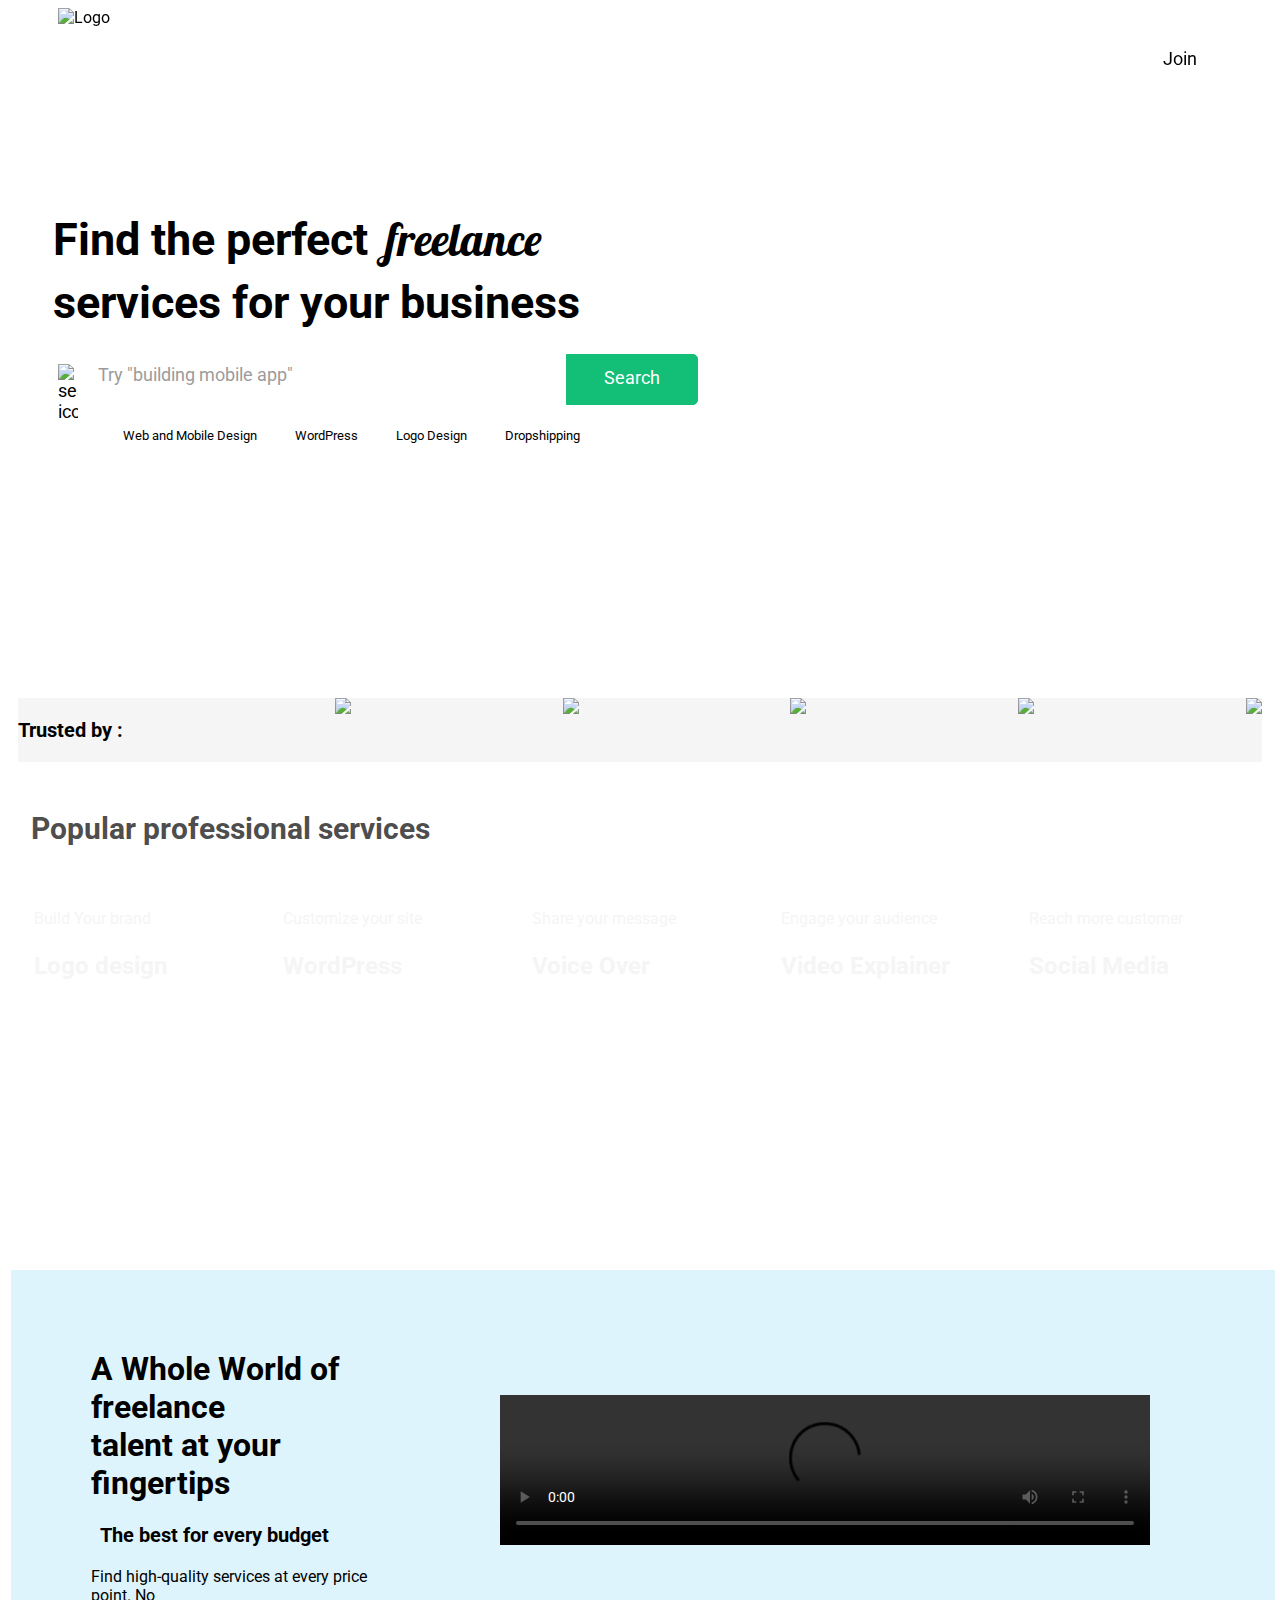
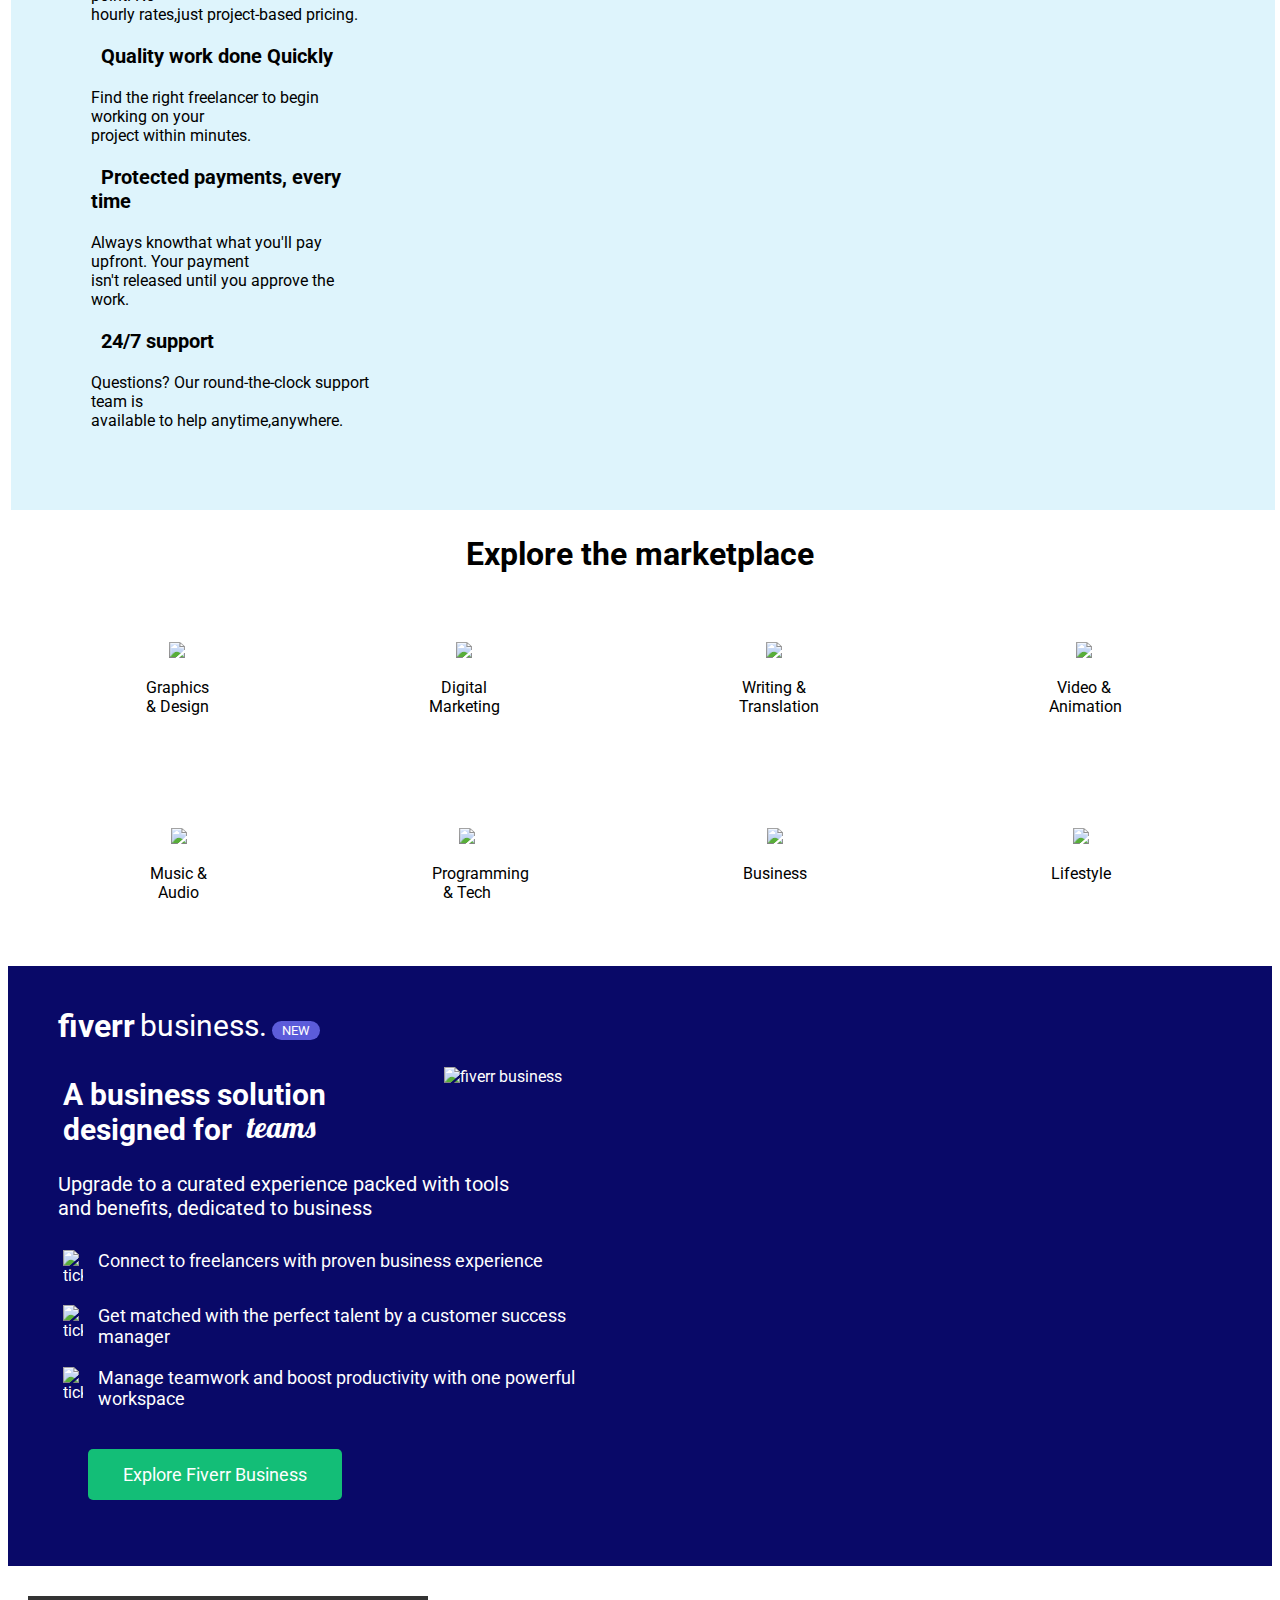
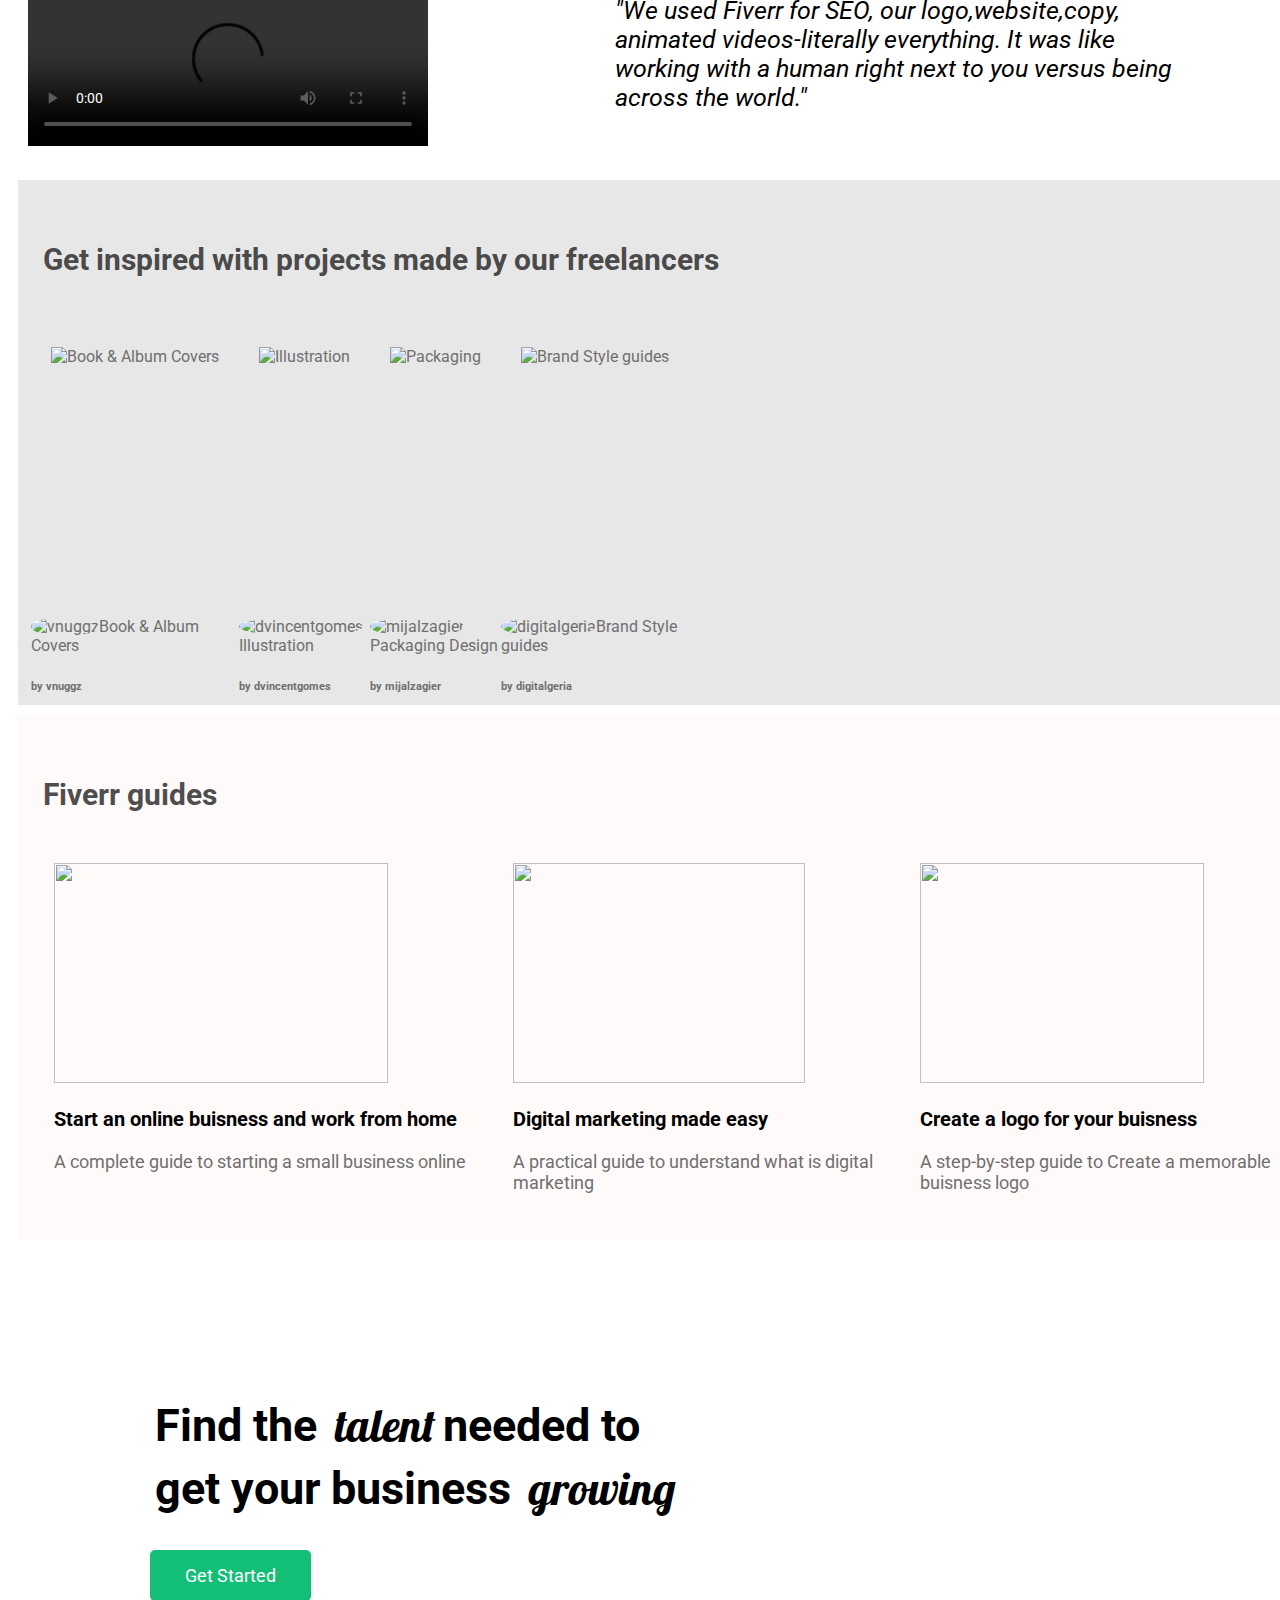
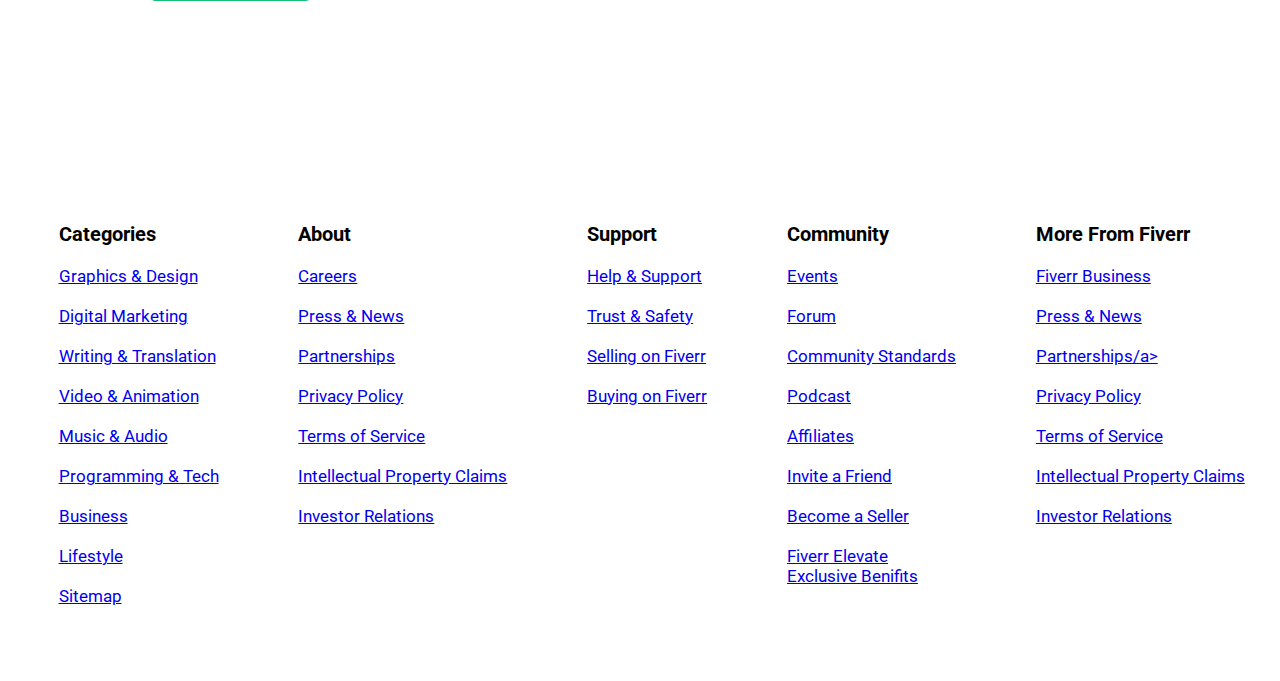
==== commit 290193cb: "added files" ====
--- a/index.html
+++ b/index.html
@@ -57,8 +57,8 @@
     </div>
          <!-- secion-2: rinish -->
      <div id="container1">
-     <div>
-     <h3>Trusted by :</h3>
+     <div class="flex">
+     <h3 >Trusted by :</h3>
      <img  src="https://fiverr-res.cloudinary.com/npm-assets/@fiverr/logged_out_homepage_perseus/apps/facebook.31d5f92.png"   />
      <img  src="https://fiverr-res.cloudinary.com/npm-assets/@fiverr/logged_out_homepage_perseus/apps/google.517da09.png"/>
      <img  src="https://fiverr-res.cloudinary.com/npm-assets/@fiverr/logged_out_homepage_perseus/apps/netflix.e3ad953.png"   />
@@ -87,9 +87,91 @@
 
    </div> 
     <!-- secion-3: lavita -->
-    <div></div>
+    
+    <div class="elem">
+      <div class="right-elem">
+        <div>
+          <video controls width="650">
+  
+            <source src="https://fiverr-res.cloudinary.com/video/upload/t_fiverr_hd/vmvv3czyk2ifedefkau7"
+              type="video/webm">
+  
+          </video>
+  
+        </div>
+      </div>
+      <div class="left-elem">
+        <h1>A Whole World of freelance <br>talent at your fingertips</h1>
+        <div>
+          <h3><i class="fa fa-chevron-circle-down"></i>&nbsp; The best for every budget</h3>
+          <p>Find high-quality services at every price point. No <br>hourly rates,just project-based pricing.</p>
+        </div>
+        <h3><i class="fa fa-chevron-circle-down"></i>&nbsp; Quality work done Quickly</h3>
+        <p>Find the right freelancer to begin working on your <br>project within minutes.</p>
+        <h3><i class="fa fa-chevron-circle-down"></i>&nbsp; Protected payments, every time</h3>
+  
+        <p>Always knowthat what you'll pay upfront. Your payment <br>isn't released until you approve the work.</p>
+        <h3><i class="fa fa-chevron-circle-down"></i>&nbsp; 24/7 support</h3>
+        <p>Questions? Our round-the-clock support team is<br>available to help anytime,anywhere.</p>
+      </div>
+    </div>
+    </div>
+  
+    <div>
     <!-- secion-4: lavita -->
-    <div></div>
+    
+    
+    <div class="logo">
+      <h1>Explore the marketplace</h1>
+      <div class="row_2">
+
+        <div class="l1">
+          <img src="https://fiverr-res.cloudinary.com/npm-assets/@fiverr/logged_out_homepage_perseus/apps/graphics-design.d32a2f8.svg" />
+          <p>Graphics & Design</p>
+        </div>
+        <div class="l2">
+          <img src="https://fiverr-res.cloudinary.com/npm-assets/@fiverr/logged_out_homepage_perseus/apps/online-marketing.74e221b.svg">
+          <p>Digital Marketing</p>
+        </div>
+        <div class="l3">
+          <img src="https://fiverr-res.cloudinary.com/npm-assets/@fiverr/logged_out_homepage_perseus/apps/writing-translation.32ebe2e.svg">
+          <p> Writing & Translation</p>
+        </div>
+        <div class="l4">
+          <img src="https://fiverr-res.cloudinary.com/npm-assets/@fiverr/logged_out_homepage_perseus/apps/video-animation.f0d9d71.svg">
+          <p>Video & Animation</p>
+        </div>
+
+      </div>
+
+      <div class="row_3">
+
+        <div class="l5">
+          <img src="https://fiverr-res.cloudinary.com/npm-assets/@fiverr/logged_out_homepage_perseus/apps/music-audio.320af20.svg">
+          <p>Music & Audio</p>
+        </div>
+        <div class="l6">
+          <img src="https://fiverr-res.cloudinary.com/npm-assets/@fiverr/logged_out_homepage_perseus/apps/programming.9362366.svg">
+          <p>Programming & Tech</p>
+        </div>
+        <div class="l7">
+          <img src="https://fiverr-res.cloudinary.com/npm-assets/@fiverr/logged_out_homepage_perseus/apps/business.bbdf319.svg">
+          <p> Business</p>
+        </div>
+
+        <div class="l8">
+          <img src="https://fiverr-res.cloudinary.com/npm-assets/@fiverr/logged_out_homepage_perseus/apps/lifestyle.745b575.svg">
+          <p>Lifestyle</p>
+        </div>
+
+      </div>
+    </div>
+
+  
+
+  <div class="clear">
+
+  </div>
     <!-- secion-5: lokesh -->
     <!-- fiverr business information -->
     <div class="business">
@@ -150,7 +232,31 @@
       </div>
     </div>
     <!-- secion-6: lavita -->
-    <div></div>
+    
+    <div class = "contain">
+  <div class="left-element">
+    <div>
+      <video controls width="400">
+
+        <source src="https://fiverr-res.cloudinary.com/video/upload/t_fiverr_hd/rb8jtakrisiz0xtsffwi" type="video/webm">
+
+      </video>
+
+    </div>
+  </div>
+  <div>
+
+    <div class="para">
+
+      <p>"We used Fiverr for SEO, our logo,website,copy, <br>animated videos-literally everything. It was like<br>
+        working with a human right next to you versus being<br> across the world."</p>
+    </div>
+  </div>
+
+  <div class="clear">
+
+  </div>
+  
          <!-- secion-7: rinish -->
          <div id="container2">
           <h4>Get inspired with projects made by our freelancers</h4>
@@ -231,6 +337,79 @@
       </div>
     </div>
     <!-- secion-10: lavita -->
-    <div></div>
+    
+
+      <div class="row">
+        <div class="col-5">
+          <h3>Categories</h3>
+          <dl>
+            <dt><a href="#">Graphics & Design</a></dt>
+            <br>
+            <dt><a href="#">Digital Marketing</a></dt><br>
+            <dt><a href="#">Writing & Translation</a></dt><br>
+            <dt><a href="#">Video & Animation</a></dt><br>
+            <dt><a href="#">Music & Audio</a></dt><br>
+            <dt><a href="#">Programming & Tech</a></dt><br>
+            <dt><a href="#">Business</a></dt><br>
+            <dt><a href="#">Lifestyle</a></dt><br>
+            <dt><a href="#">Sitemap</a></dt>
+          </dl>
+        </div>
+        <div class="col-5">
+          <h3>About</h3>
+          <dl>
+            <dt><a href="#">Careers</a></dt><br>
+            <dt><a href="#">Press & News</a></dt><br>
+            <dt><a href="#">Partnerships</a></dt><br>
+            <dt><a href="#">Privacy Policy</a></dt><br>
+            <dt><a href="#">Terms of Service</a></dt><br>
+            <dt><a href="#">Intellectual Property Claims</a></dt><br>
+            <dt><a href="#">Investor Relations</a></dt>
+          </dl>
+        </div>
+        <div class="col-5">
+          <h3>Support</h3>
+          <dl>
+            <dt><a href="#">Help & Support</a></dt><br>
+            <dt><a href="#">Trust & Safety</a></dt><br>
+            <dt><a href="#">Selling on Fiverr</a></dt><br>
+            <dt><a href="#">Buying on Fiverr</a></dt>
+  
+          </dl>
+        </div>
+        <div class="col-5">
+          <h3>Community
+          </h3>
+          <dl>
+            <dt><a href="#">Events</a>
+            <dt><br>
+            <dt><a href="#">Forum</a></dt><br>
+            <dt><a href="#">Community Standards</a></dt><br>
+            <dt><a href="#">Podcast</a></dt><br>
+            <dt><a href="#">Affiliates</a></dt><br>
+            <dt><a href="#">Invite a Friend</a></dt><br>
+            <dt><a href="#">Become a Seller</a></dt><br>
+            <dt><a href="#">Fiverr Elevate</a></dt>
+            <dt><a href="#">Exclusive Benifits</a></dt>
+          </dl>
+        </div>
+        <div class="col-5">
+          <h3>More From Fiverr</h3>
+          <dl>
+            <dt><a href="#">Fiverr Business</a></dt><br>
+            <dt><a href="#">Press & News</a></dt><br>
+            <dt><a href="#">Partnerships/a></dt><br>
+            <dt><a href="#">Privacy Policy</a></dt><br>
+            <dt><a href="#">Terms of Service</a></dt><br>
+            <dt><a href="#">Intellectual Property Claims</a></dt><br>
+            <dt><a href="#">Investor Relations</a></dt>
+          </dl>
+        
+      </div>
+      </div>
+  
+    
   </body>
-</html>
+
+  </html>
+    --- a/index.css
+++ b/index.css
@@ -1,11 +1,7 @@
 
 * {
     font-family: 'Roboto', sans-serif;
-    color: white;
-}
-body {
-    margin: 0px;
-    font-family: 'Lato', sans-serif;
+    
 }
 /* container for landing page */
 .container {
@@ -13,7 +9,10 @@
     height: 680px;
     background-image: url("https://wallpaperaccess.com/full/1288329.jpg");
 }
-
+.clear
+{
+    clear:both;
+}
 /* .navigation class for navigation bar */
 .navigation {
     width: 100%;
@@ -112,6 +111,8 @@
     float: left;
     margin-top: 20px;
     font-family: 'Roboto', sans-serif;
+    
+    
 
 }
 .popular > h3 {
@@ -120,7 +121,9 @@
     color: white;
     font-size: 15px;
 }
+
 .popular > button {
+    float: left;
     border: 1px solid white;
     border-radius: 20px;
     font-size: 13px;
@@ -136,6 +139,12 @@
 .get_started {
     width: fit fit-content;
     height: 400px;
+    padding: 4px 12px;
+
+}
+.get_started {
+    width: 100%;
+    height: 420px;
     background-image: url("https://fiverr-res.cloudinary.com/q_auto,f_auto,w_1400,dpr_1.0/v1/attachments/generic_asset/asset/50218c41d277f7d85feeaf3efb4549bd-1599072608122/bg-signup-1400-x1.png");
     background-size: 100%;
     margin: 30px;
@@ -260,9 +269,10 @@
     margin:auto;
     padding: .8%;
 }
-#container1 > div:nth-child(1){
+.flex{
     display: flex;
-    justify-content: space-evenly ;
+    justify-content: space-between ;
+    width: 100% ;
     background-color: rgb(245, 245, 245);
     color: grey;
 }
@@ -305,7 +315,7 @@
     padding: 5%;
 }
 #container2{
-    width: 97% ;
+    width: 100% ;
     margin:10px;
     padding: 1%;
     background-color: rgb(231, 231, 231);
@@ -324,6 +334,10 @@
     float: left;
 }
 .img-box2{
+    display: flex;
+    justify-content: space-between;
+    margin: 20px;
+    width: 100%;
     border: 1px ;
 }
 
@@ -332,13 +346,13 @@
     height:250px;
 }
 .smallImg > img{
-    border-radius: 80%;
+   border-radius: 50%;
    float: left;
    margin: auto;
 
 }
 #container3{
-    width: 97% ;
+    width: 100% ;
     margin:10px;
     padding: 1%;
     background-color: rgb(255, 250, 250);
@@ -346,6 +360,7 @@
 }
 #container3 > div{
     color: rgb(112, 111, 111);
+    
 }
 h4{
     font-size:xx-large;
@@ -375,3 +390,123 @@
     margin-top:5px;
     font-size:18px;
     }
+
+    .elem {
+        border: solid white;
+        width: 100%;
+        background-color: rgb(222, 244, 252);
+      }
+  
+      .right-elem {
+  
+  
+        float: right;
+        height: 600px;
+        padding: 2%;
+        margin: 100px;
+  
+  
+      }
+  
+  
+      .left-elem {
+        margin: 80px;
+      }
+  
+
+  
+      .l1 {
+        width: 70px;
+        padding: 10px 100px;
+      }
+  
+      .l2 {
+        width: 70px;
+        padding: 10px 120px;
+      }
+  
+      .l3 {
+        width: 70px;
+        padding: 10px 120px;
+      }
+  
+      .l4 {
+        width: 70px;
+        padding: 10px 120px;
+      }
+  
+      .l5 {
+        width: 70px;
+        padding: 10px 100px;
+  
+      }
+  
+      .l6 {
+        width: 70px;
+        padding: 10px 120px;
+      }
+  
+      .l7 {
+        width: 70px;
+        padding: 10px 120px;
+      }
+  
+      .l8 {
+        width: 70px;
+        padding: 10px 120px;
+  
+      }
+     .logo { 
+        width: 100%;;  
+       text-align: center;
+  }
+  .row_2 {
+    display: flex;
+    padding: 3%;
+  }
+  
+      .row_3 {
+        display: flex;
+        padding: 3%;
+      }
+  
+      .left-element {
+
+        margin-top: 10px;
+        float: left;
+        padding: 20px;
+      }
+      .cont {
+          width: 100%;
+      }
+  
+      .para>p {
+        margin-top: 10px;
+        float: right;
+        font-size: 25px;
+        padding: 20px 100px 0px 0px;
+        font-style: italic;
+      }
+  
+     .col-5> dl {
+        
+        font-size: 17px;
+  
+      }
+  
+      .col-5 {
+        display: inline-block;
+       vertical-align: top;
+       padding: 3%;
+    
+      }
+  
+      .row {
+        display: inline-block;
+        padding: 1%;
+        width: 100%;
+       
+}
+    
+  
+    
